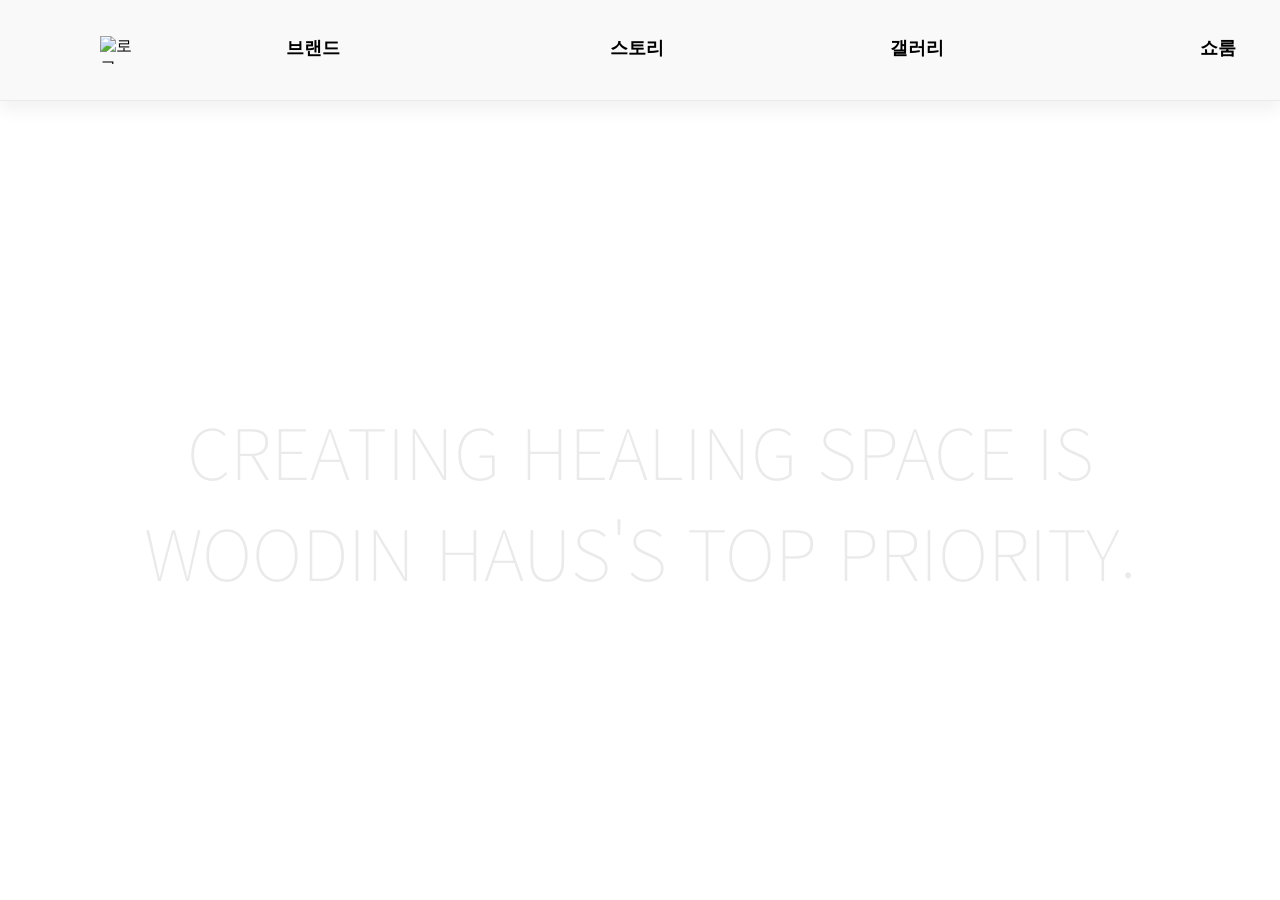
==== index.html @ aa5cc9f9 "Add files via upload" ====
<!DOCTYPE html>
<html lang="ko">
<head>
    <meta charset="UTF-8">
    <meta name="viewport" content="width=device-width, initial-scale=1.0">
    <link rel="preconnect" href="https://fonts.googleapis.com">
    <link rel="preconnect" href="https://fonts.gstatic.com" crossorigin>
    <link href="https://fonts.googleapis.com/css2?family=Asta+Sans:wght@300..800&family=Black+Han+Sans&family=Do+Hyeon&family=DotGothic16&family=Gamja+Flower&family=Grandiflora+One&family=Gugi&family=Jua&family=Noto+Sans+KR:wght@100..900&family=Single+Day&display=swap" rel="stylesheet">
    <link rel="stylesheet" href="./css/reset.css">
    <link rel="stylesheet" href="./css/common.css">
    <link rel="stylesheet" href="./css/index.css">
    <title>테무 우딘HAUS</title>
    <style>
        body, html {
            margin: 0;
            padding: 0;
            width: 100%;
            height: 100%;
            overflow: hidden;
        }

        iframe {
            width: 100%;
            height: 100%;
            border: none;
            display: block;
        }
    </style>
</head>
<body>
    <iframe src="./html/main.html" title="우딘HAUS 메인화면"></iframe>
</body>
</html>
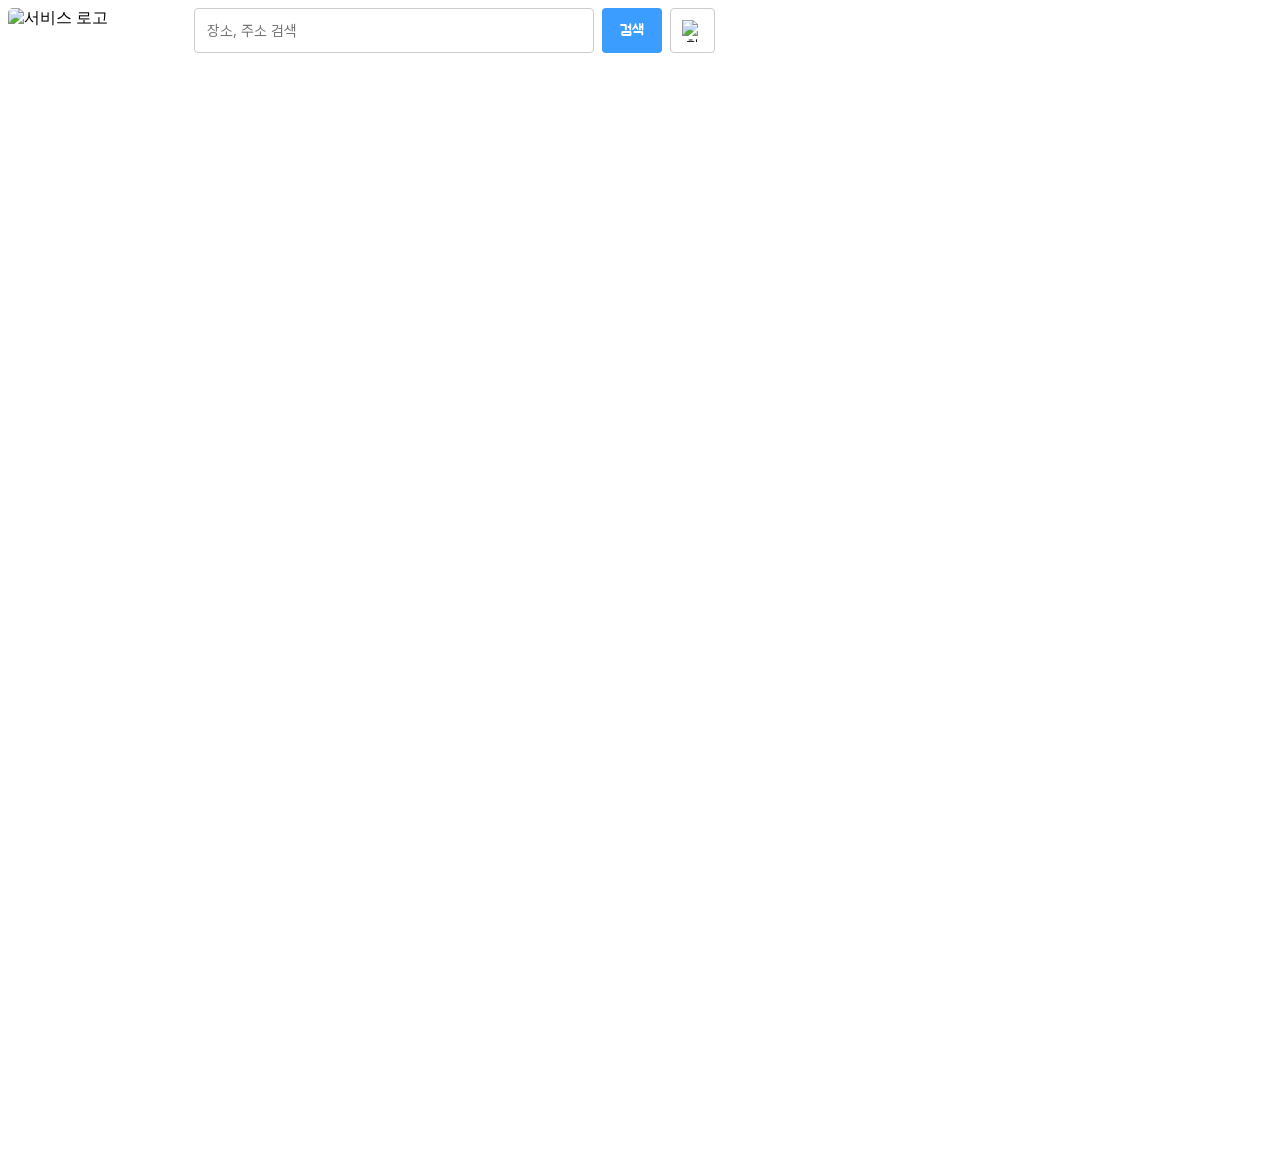
==== commit 461ef51e: "Add files via upload" ====
--- a/index.html
+++ b/index.html
@@ -1,33 +1,496 @@
 <!DOCTYPE html>
-<html lang="ko">
+<html>
 <head>
-    <meta charset="UTF-8">
-    <meta name="viewport" content="width=device-width, initial-scale=1.0">
     <link rel="preconnect" href="https://fonts.googleapis.com">
     <link rel="preconnect" href="https://fonts.gstatic.com" crossorigin>
-    <link href="https://fonts.googleapis.com/css2?family=Asta+Sans:wght@300..800&family=Black+Han+Sans&family=Do+Hyeon&family=DotGothic16&family=Gamja+Flower&family=Grandiflora+One&family=Gugi&family=Jua&family=Noto+Sans+KR:wght@100..900&family=Single+Day&display=swap" rel="stylesheet">
-    <link rel="stylesheet" href="./css/reset.css">
-    <link rel="stylesheet" href="./css/common.css">
-    <link rel="stylesheet" href="./css/index.css">
-    <title>테무 우딘HAUS</title>
+    <link href="https://fonts.googleapis.com/css2?family=Asta+Sans:wght@300..800&family=Black+Han+Sans&family=Do+Hyeon&family=DotGothic16&family=Gamja+Flower&family=Grandiflora+One&family=Gugi&family=Jua&family=Noto+Sans+KR:wght@100&family=Single+Day&display=swap" rel="stylesheet">
+    <meta charset="utf-8">
+    <title>점심 어디서 먹지 MAP</title>
     <style>
-        body, html {
-            margin: 0;
+        .search-container {
+            margin-bottom: 12px;
+            display: flex;
+            align-items: center; /* 요소들을 수직 중앙 정렬 */
+            gap: 8px;
+        }
+
+        /* 새로 추가된 로고 스타일 */
+        .logo {
+            width: 178px; /* 가로길이 */
+            height: 45px; /* 세로길이 (1200x450 비율에 맞춤) */
+            object-fit: cover; /* 이미지가 찌그러지지 않고 비율에 맞게 꽉 차게 자름 */
+            object-position: center; /* 원본의 '가운데' 부분을 보여줌 (top이나 bottom으로 변경 가능) */
+            border-radius: 5px; /* 테두리 살짝 둥글게 */
+        }
+
+        #keyword {
+            height: 45px; /* 로고 높이에 맞춤 */
+            box-sizing: border-box;
+            padding: 0 12px;
+            font-size: 15px;
+            border: 1px solid #ccc;
+            border-radius: 4px;
+            width: 400px;
+            font-family: "Asta Sans", sans-serif;
+        }
+
+        .search-btn {
+            height: 45px; /* 로고 높이에 맞춤 */
+            box-sizing: border-box;
+            padding: 0 18px;
+            font-size: 15px;
+            background: #3a9dff;
+            color: #fff;
+            border: none;
+            border-radius: 4px;
+            cursor: pointer;
+            font-family: "Jua", sans-serif;
+        }
+        
+        .location-btn {
+            height: 45px; /* 로고 높이에 맞춤 */
+            width: 45px;  /* 정사각형 버튼으로 통일 */
+            box-sizing: border-box;
+            background: #fff;
+            border: 1px solid #ccc;
+            border-radius: 4px;
+            cursor: pointer;
+            display: flex;
+            align-items: center;
+            justify-content: center;
+        }
+        
+        .location-btn img {
+            width: 22px;
+            height: 22px;
+        }
+
+        /* 아래부터는 기존 지도 및 마커 스타일과 동일 */
+        .wrap {
+            position: absolute;
+            left: 0;
+            bottom: 25px;
+            width: 500px;
+            height: 250px;
+            margin-left: -250px;
+            text-align: left;
+            overflow: hidden;
+            font-size: 16px;
+            line-height: 1.6;
+        }
+        
+        .wrap * {
             padding: 0;
-            width: 100%;
-            height: 100%;
+            margin: 0; 
+            font-family: "Asta Sans", sans-serif;
+            font-weight: 400;
+        }
+        
+        .wrap .info {
+            width: 500px;
+            height: 220px;
+            border-radius: 8px;
+            border-bottom: 2px solid #ccc;
+            border-right: 1px solid #ccc;
             overflow: hidden;
-        }
-
-        iframe {
-            width: 100%;
-            height: 100%;
-            border: none;
-            display: block;
+            background: #fff;
+        }
+        
+        .wrap .info:nth-child(1) {
+            border: 0;
+            box-shadow: 0px 2px 4px #888;
+        }
+        
+        .info .title {
+            padding: 10px 0 0 15px;
+            height: 45px;
+            background: #3a9dff; 
+            color: #fff; 
+            border-bottom: 1px solid #ddd;
+            font-size: 22px;
+            font-weight: bold;
+            display: flex;
+            align-items: center;
+        }
+        
+        .title .rating {
+            color: #ffe000;
+            font-size: 20px;
+            margin-left: 8px;
+            text-shadow: 1px 1px 2px rgba(0,0,0,0.2);
+        }
+
+        .info .close {
+            position: absolute;
+            top: 15px;
+            right: 15px;
+            color: #888;
+            width: 17px;
+            height: 17px;
+            background: url('https://t1.daumcdn.net/localimg/localimages/07/mapapidoc/overlay_close.png');
+            background-size: cover;
+        }
+        
+        .info .close:hover {
+            cursor: pointer;
+        }
+        
+        .info .body {
+            position: relative;
+            overflow: hidden;
+            padding: 15px;
+        }
+        
+        .info .desc {
+            position: relative;
+            margin: 0 0 0 160px;
+            height: 140px;
+        }
+        
+        .desc .ellipsis {
+            overflow: hidden;
+            text-overflow: ellipsis;
+            white-space: nowrap;
+            margin-bottom: 3px;
+        }
+        
+        .desc .jibun {
+            font-size: 14px;
+            color: #888;
+            margin-bottom: 6px;
+        }
+        
+        .desc .comment {
+            font-size: 14px;
+            color: #ff5252;
+            font-weight: bold;
+            margin-bottom: 10px;
+            padding: 4px;
+            background: #fdf0f0;
+            border-radius: 4px;
+            display: inline-block;
+        }
+
+        .info .img {
+            position: absolute;
+            top: 15px;
+            left: 15px;
+            width: 140px;
+            height: 140px;
+            border: 1px solid #ddd;
+            color: #888;
+            overflow: hidden;
+            border-radius: 4px;
+        }
+        
+        .info:after {
+            content: '';
+            position: absolute;
+            margin-left: -12px;
+            left: 50%;
+            bottom: 18px;
+            width: 22px;
+            height: 12px;
+            background: url('https://cdn.sayun.studio/boottent/files/assets/ezenas/photo/photo_22edcd69-a1ff-4a02-8ada-dc034f6a5ebe.jpg');
+            background-size: cover;
+        }
+        
+        .info .link {
+            color: #3a9dff;
+            font-size: 15px;
+            font-weight: bold;
+            text-decoration: none;
+        }
+        
+        .info .link:hover {
+            text-decoration: underline;
         }
     </style>
 </head>
 <body>
-    <iframe src="./html/main.html" title="우딘HAUS 메인화면"></iframe>
+
+<div class="search-container">
+    <img src="https://encrypted-tbn0.gstatic.com/images?q=tbn:ANd9GcRc6EVFjZmddviNNQQyHZd7cC5RdWrJpE6HnA&s" class="logo" alt="서비스 로고">
+    
+    <input type="text" id="keyword" placeholder="장소, 주소 검색" onkeydown="if(event.keyCode==13) searchPlaces()">
+    <button class="search-btn" onclick="searchPlaces()">검색</button>
+    <button class="location-btn" onclick="openEzenOverlay()" title="이젠컴퓨터학원 보기">
+        <img src="https://user-images.githubusercontent.com/9743288/64541313-f3d95980-d321-11e9-8c85-672816d3c501.png" alt="현위치">
+    </button>
+</div>
+
+<div id="map" style="width:100%;height:1080px;"></div>
+
+<script type="text/javascript" src="https://dapi.kakao.com/v2/maps/sdk.js?appkey=9563abd14f49ee3d97a7231d0717a884&libraries=services"></script>
+<script>
+var mapContainer = document.getElementById('map');
+var mapOption = { 
+    center: new kakao.maps.LatLng(37.308447129768, 126.850952825644), 
+    level: 3 
+}; 
+
+var map = new kakao.maps.Map(mapContainer, mapOption); 
+var overlay = new kakao.maps.CustomOverlay({ map: null });
+var ps = new kakao.maps.services.Places();
+var markersArray = [];
+
+var markerData = [
+    {
+        latlng: new kakao.maps.LatLng(37.308447129768, 126.850952825644),
+        content: `
+            <div class="wrap">
+                <div class="info">
+                    <div class="title">
+                        이젠컴퓨터학원 안산점 <span class="rating">★ 100.0</span>
+                        <div class="close" onclick="closeOverlay()" title="닫기"></div>
+                    </div>
+                    <div class="body">
+                        <div class="img">
+                            <img src="https://cdn.sayun.studio/boottent/files/assets/ezenas/photo/photo_22edcd69-a1ff-4a02-8ada-dc034f6a5ebe.jpg" width="100%" height="100%" style="object-fit: cover;">
+                        </div>
+                        <div class="desc">
+                            <div class="ellipsis">경기 안산시 상록구 광덕1로 375</div>
+                            <div class="jibun ellipsis">(우) 15502 (지번) 이동 715-3</div>
+                            <div class="comment">정말 좋은 곳입니다. 특히 이애령 강사님이 최고입니다.</div>
+                            <div><a href="https://as.ezenac.co.kr/index_direct.asp" target="_blank" class="link">공식 홈페이지 바로가기</a></div>
+                        </div>
+                    </div>
+                </div>
+            </div>
+        `
+    },
+    { 
+        latlng: new kakao.maps.LatLng(37.3090519122874, 126.85162032699), 
+        content: `
+            <div class="wrap">
+                <div class="info">
+                    <div class="title">
+                        미스터육회연어왕 안산점 <span class="rating">★ 4.8</span>
+                        <div class="close" onclick="closeOverlay()" title="닫기"></div>
+                    </div>
+                    <div class="body">
+                        <div class="img">
+                            <img src="https://peton.me/data/file/addPlace/%EB%AF%B8%EC%8A%A4%ED%84%B0_%EC%9C%A1%ED%9A%8C%EC%97%B0%EC%96%B4%EC%99%95_%EB%A7%88%ED%8F%AC%EC%A0%90_17_4.webp" width="100%" height="100%" style="object-fit: cover;">
+                        </div>
+                        <div class="desc">
+                            <div class="ellipsis">경기 안산시 상록구 광덕1로 385</div>
+                            <div class="jibun ellipsis">(우) 15494(지번) 이동 715</div>
+                            <div class="comment">가격, 맛, 속도 다 갖춰서 점심 메뉴로 굿 초이스.</div>
+                            <div><a href="https://place.map.kakao.com/752300219" target="_blank" class="link">상세 보기</a></div>
+                        </div>
+                    </div>
+                </div>
+            </div>
+        ` 
+    },
+    { 
+        latlng: new kakao.maps.LatLng(37.3069253524597, 126.849867876038), 
+        content: `
+            <div class="wrap">
+                <div class="info">
+                    <div class="title">
+                        국수한상 <span class="rating">★ 4.0</span>
+                        <div class="close" onclick="closeOverlay()" title="닫기"></div>
+                    </div>
+                    <div class="body">
+                        <div class="img">
+                            <img src="https://d12zq4w4guyljn.cloudfront.net/750_750_20240425113142_photo1_e41e2275bdd6.webp" width="100%" height="100%" style="object-fit: cover;">
+                        </div>
+                        <div class="desc">
+                            <div class="ellipsis">경기 안산시 상록구 광덕1로 358 에이스프라자 1층 101호</div>
+                            <div class="jibun ellipsis">(우) 15495(지번) 이동 717-3</div>
+                            <div class="comment">면발이 레전드임. 근데 고명에 버섯있어서 감점🥺</div>
+                            <div><a href="https://map.kakao.com/?urlX=466631.00000000204&urlY=1057688.999999999&urlLevel=3&itemId=22174806&q=%ED%83%91%EA%B5%AD%EC%88%98%EC%A7%91&srcid=22174806&map_type=TYPE_MAP#none" target="_blank" class="link">상세 보기</a></div>
+                        </div>
+                    </div>
+                </div>
+            </div>
+        ` 
+    },
+    { 
+        latlng: new kakao.maps.LatLng(37.3090519122874, 126.85182032699), 
+        content: `
+            <div class="wrap">
+                <div class="info">
+                    <div class="title">
+                        천하일면 안산한대역점 <span class="rating">★ 3.5</span>
+                        <div class="close" onclick="closeOverlay()" title="닫기"></div>
+                    </div>
+                    <div class="body">
+                        <div class="img">
+                            <img src="https://d12zq4w4guyljn.cloudfront.net/750_750_20260409044828893_photo_ef0f56729a72.webp" width="100%" height="100%" style="object-fit: cover;">
+                        </div>
+                        <div class="desc">
+                            <div class="ellipsis">경기 안산시 상록구 광덕1로 385 102호</div>
+                            <div class="jibun ellipsis">(지번) 경기 안산시 상록구 이동 715</div>
+                            <div class="comment">정말 맛있는 라멘집..인데 오래걸림. 뜨거워서<br>빨리 먹기도 힘듦. 신기하게 갈 때마다 강사님을 만남.</div>
+                            <div><a href="https://place.map.kakao.com/1895211132" target="_blank" class="link">상세 보기</a></div>
+                        </div>
+                    </div>
+                </div>
+            </div>
+        ` 
+    },
+    { 
+        latlng: new kakao.maps.LatLng(37.3090519122874, 126.85202032699), 
+        content: `
+            <div class="wrap">
+                <div class="info">
+                    <div class="title">
+                        리틀하노이 베트남쌀국수 <span class="rating">★ 4.9</span>
+                        <div class="close" onclick="closeOverlay()" title="닫기"></div>
+                    </div>
+                    <div class="body">
+                        <div class="img">
+                            <img src="https://mblogthumb-phinf.pstatic.net/MjAyMTEyMDRfMjYy/MDAxNjM4NjA3MzY2NjM1.fhHtyMOnDeagQgcn2J-zFhgOL4aN05ZO6hwxp6iWGtQg.or4PVrOXHQRLbXIQlx31_aWh4XuAa67ehjmcSnoQ8KQg.JPEG.mlikjoayo/20211204_130942.jpg?type=w800" width="100%" height="100%" style="object-fit: cover;">
+                        </div>
+                        <div class="desc">
+                            <div class="ellipsis">경기 안산시 상록구 광덕1로 385</div>
+                            <div class="jibun ellipsis">(우) 15494(지번) 이동 715</div>
+                            <div class="comment">현수님 추천 맛집. 한 입 먹는 순간 베트남감.</div>
+                            <div><a href="https://map.kakao.com/?urlX=466631.00000000204&urlY=1057688.999999999&urlLevel=3&itemId=22174806&q=%ED%83%91%EA%B5%AD%EC%88%98%EC%A7%91&srcid=22174806&map_type=TYPE_MAP#none" target="_blank" class="link">상세 보기</a></div>
+                        </div>
+                    </div>
+                </div>
+            </div>
+        ` 
+    },
+    { 
+        latlng: new kakao.maps.LatLng(37.3095731662347, 126.850820653057), 
+        content: `
+            <div class="wrap">
+                <div class="info">
+                    <div class="title">
+                        한끼닭칼국수 안산본점 <span class="rating">★ 4.5</span>
+                        <div class="close" onclick="closeOverlay()" title="닫기"></div>
+                    </div>
+                    <div class="body">
+                        <div class="img">
+                            <img src="https://encrypted-tbn0.gstatic.com/images?q=tbn:ANd9GcSscy2xJpPoras3dOO3Ax1gs1K7AIXokj2ZkA&s" width="100%" height="100%" style="object-fit: cover;">
+                        </div>
+                        <div class="desc">
+                            <div class="ellipsis">경기 안산시 상록구 양지편로 35 1층</div>
+                            <div class="jibun ellipsis">(우) 15489(지번) 이동 709-2</div>
+                            <div class="comment">닭다리 하나 통째로 올려줌. 이열치열 뭔말알?</div>
+                            <div><a href="https://map.kakao.com/?urlX=466631.00000000204&urlY=1057688.999999999&urlLevel=3&itemId=22174806&q=%ED%83%91%EA%B5%AD%EC%88%98%EC%A7%91&srcid=22174806&map_type=TYPE_MAP#none" target="_blank" class="link">상세 보기</a></div>
+                        </div>
+                    </div>
+                </div>
+            </div>
+        ` 
+    },
+    { 
+        latlng: new kakao.maps.LatLng(37.3090045991333, 126.850609255264), 
+        content: `
+            <div class="wrap">
+                <div class="info">
+                    <div class="title">
+                        큰집식당 <span class="rating">★ 3.7</span>
+                        <div class="close" onclick="closeOverlay()" title="닫기"></div>
+                    </div>
+                    <div class="body">
+                        <div class="img">
+                            <img src="https://mblogthumb-phinf.pstatic.net/MjAyNTExMjhfMTU1/MDAxNzY0MjYzMTAwMDc3.zguxaFBEZhd2HM_sBsw63SNwxQykVJGBah4d__eiE0wg.MJ5X7Og4p0eF4BPl79LvIk5L3GBYUFMTfnFUBdfYE0Ig.JPEG/IMG_7032(2).JPG?type=w800" width="100%" height="100%" style="object-fit: cover;">
+                        </div>
+                        <div class="desc">
+                            <div class="ellipsis">경기 안산시 상록구 양지편로 32 조강프라자 1층</div>
+                            <div class="jibun ellipsis">(우) 15494(지번) 이동 715-8</div>
+                            <div class="comment">장점 : 퀄리티, 밥이 많다. 단점 : 가격대, 밥이 많다.</div>
+                            <div><a href="https://map.kakao.com/?nil_profile=title&nil_src=local#none" target="_blank" class="link">Homepage</a></div>
+                        </div>
+                    </div>
+                </div>
+            </div>
+        ` 
+    },
+    { 
+        latlng: new kakao.maps.LatLng(37.3090045991333, 126.851009255264), 
+        content: `
+            <div class="wrap">
+                <div class="info">
+                    <div class="title">
+                        오봉집 안산한대앞점 <span class="rating">★ 0.0</span>
+                        <div class="close" onclick="closeOverlay()" title="닫기"></div>
+                    </div>
+                    <div class="body">
+                        <div class="img">
+                            <img src="https://dnvefa72aowie.cloudfront.net/business-profile/bizPlatform/profile/17492531/1720185790213/SU1HXzQ3MjcuanBlZw==.jpeg?q=95&amp;s=1440x1440&amp;t=inside&amp;service=business-post" width="100%" height="100%" style="object-fit: cover;">
+                        </div>
+                        <div class="desc">
+                            <div class="ellipsis">경기 안산시 상록구 양지편로 32 조강프라자 1층 105호</div>
+                            <div class="jibun ellipsis">(우) 15494(지번) 이동 715-8</div>
+                            <div class="comment">안먹어봤는데 북마크에 있음. 칼낙지로 유명한 체인점</div>
+                            <div><a href="https://place.map.kakao.com/808422936#review" target="_blank" class="link">Homepage</a></div>
+                        </div>
+                    </div>
+                </div>
+            </div>
+        ` 
+    }
+];
+
+for (var i = 0; i < markerData.length; i++) {
+    var marker = new kakao.maps.Marker({
+        map: map,
+        position: markerData[i].latlng
+    });
+    
+    markersArray.push(marker);
+
+    if (markerData[i].content !== '') {
+        (function(marker, content) {
+            kakao.maps.event.addListener(marker, 'click', function() {
+                overlay.setContent(content);
+                overlay.setPosition(marker.getPosition());
+                overlay.setMap(map);
+            });
+        })(marker, markerData[i].content);
+    }
+}
+
+function openEzenOverlay() {
+    if (markersArray.length > 0) {
+        var ezenMarker = markersArray[0]; 
+        var ezenContent = markerData[0].content;
+        
+        map.setCenter(ezenMarker.getPosition());
+        
+        overlay.setContent(ezenContent);
+        overlay.setPosition(ezenMarker.getPosition());
+        overlay.setMap(map);
+    }
+}
+
+function searchPlaces() {
+    var keyword = document.getElementById('keyword').value;
+    if (!keyword.replace(/^\s+|\s+$/g, '')) {
+        alert('키워드를 입력해주세요.');
+        return false;
+    }
+    ps.keywordSearch(keyword, placesSearchCB);
+}
+
+function placesSearchCB(data, status, pagination) {
+    if (status === kakao.maps.services.Status.OK) {
+        var bounds = new kakao.maps.LatLngBounds();
+        for (var i = 0; i < data.length; i++) {
+            var searchMarker = new kakao.maps.Marker({
+                map: map,
+                position: new kakao.maps.LatLng(data[i].y, data[i].x)
+            });
+            bounds.extend(new kakao.maps.LatLng(data[i].y, data[i].x));
+        }       
+        map.setBounds(bounds);
+    } else if (status === kakao.maps.services.Status.ZERO_RESULT) {
+        alert('검색 결과가 존재하지 않습니다.');
+    } else if (status === kakao.maps.services.Status.ERROR) {
+        alert('검색 중 오류가 발생했습니다. 다시 시도해주세요.');
+    }
+}
+
+function closeOverlay() {
+    overlay.setMap(null);    
+}
+</script>
 </body>
 </html>
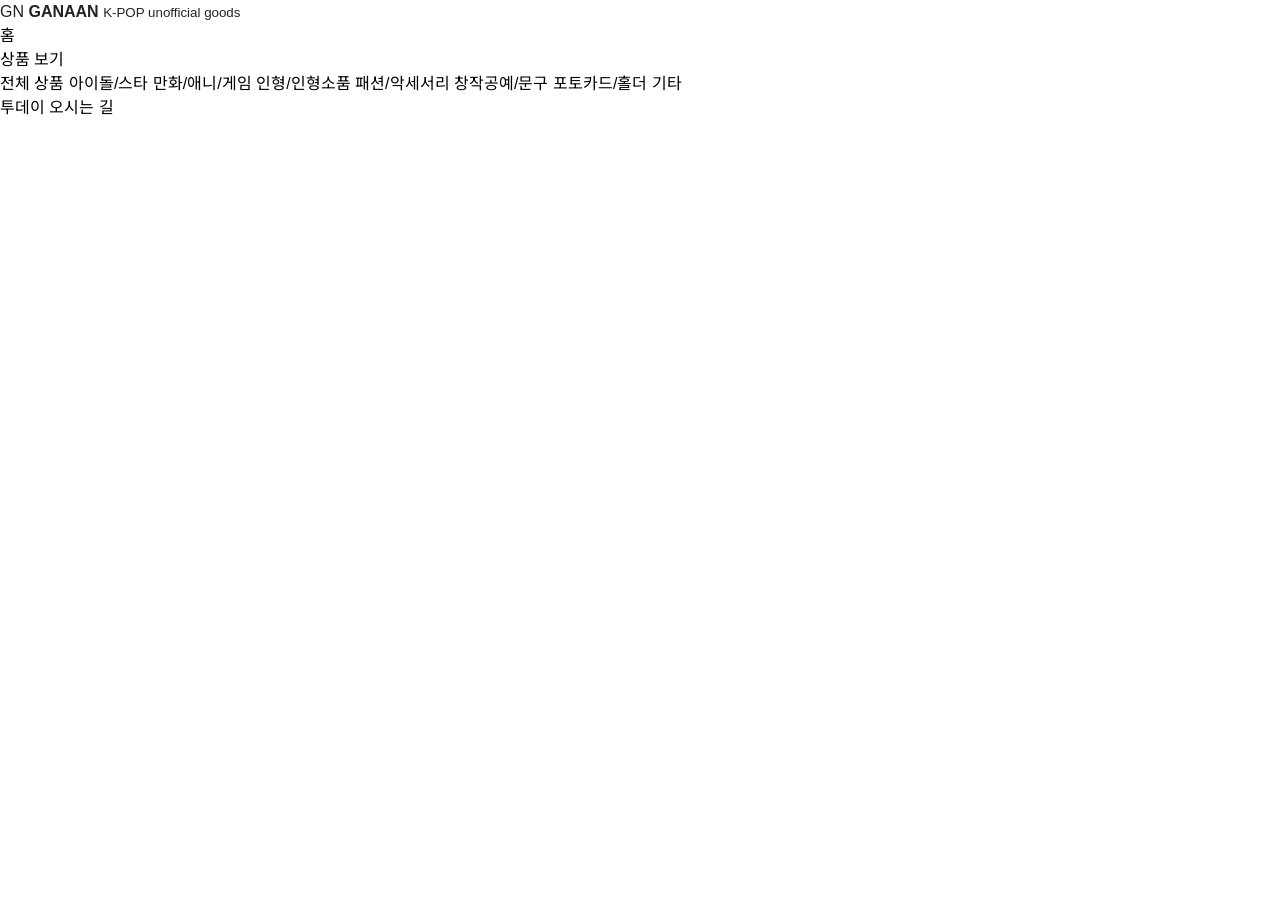
==== commit ca3a775f: "Add files via upload" ====
--- a/index.html
+++ b/index.html
@@ -1,496 +1,47 @@
-<!DOCTYPE html>
-<html>
-<head>
-    <link rel="preconnect" href="https://fonts.googleapis.com">
-    <link rel="preconnect" href="https://fonts.gstatic.com" crossorigin>
-    <link href="https://fonts.googleapis.com/css2?family=Asta+Sans:wght@300..800&family=Black+Han+Sans&family=Do+Hyeon&family=DotGothic16&family=Gamja+Flower&family=Grandiflora+One&family=Gugi&family=Jua&family=Noto+Sans+KR:wght@100&family=Single+Day&display=swap" rel="stylesheet">
-    <meta charset="utf-8">
-    <title>점심 어디서 먹지 MAP</title>
-    <style>
-        .search-container {
-            margin-bottom: 12px;
-            display: flex;
-            align-items: center; /* 요소들을 수직 중앙 정렬 */
-            gap: 8px;
-        }
-
-        /* 새로 추가된 로고 스타일 */
-        .logo {
-            width: 178px; /* 가로길이 */
-            height: 45px; /* 세로길이 (1200x450 비율에 맞춤) */
-            object-fit: cover; /* 이미지가 찌그러지지 않고 비율에 맞게 꽉 차게 자름 */
-            object-position: center; /* 원본의 '가운데' 부분을 보여줌 (top이나 bottom으로 변경 가능) */
-            border-radius: 5px; /* 테두리 살짝 둥글게 */
-        }
-
-        #keyword {
-            height: 45px; /* 로고 높이에 맞춤 */
-            box-sizing: border-box;
-            padding: 0 12px;
-            font-size: 15px;
-            border: 1px solid #ccc;
-            border-radius: 4px;
-            width: 400px;
-            font-family: "Asta Sans", sans-serif;
-        }
-
-        .search-btn {
-            height: 45px; /* 로고 높이에 맞춤 */
-            box-sizing: border-box;
-            padding: 0 18px;
-            font-size: 15px;
-            background: #3a9dff;
-            color: #fff;
-            border: none;
-            border-radius: 4px;
-            cursor: pointer;
-            font-family: "Jua", sans-serif;
-        }
-        
-        .location-btn {
-            height: 45px; /* 로고 높이에 맞춤 */
-            width: 45px;  /* 정사각형 버튼으로 통일 */
-            box-sizing: border-box;
-            background: #fff;
-            border: 1px solid #ccc;
-            border-radius: 4px;
-            cursor: pointer;
-            display: flex;
-            align-items: center;
-            justify-content: center;
-        }
-        
-        .location-btn img {
-            width: 22px;
-            height: 22px;
-        }
-
-        /* 아래부터는 기존 지도 및 마커 스타일과 동일 */
-        .wrap {
-            position: absolute;
-            left: 0;
-            bottom: 25px;
-            width: 500px;
-            height: 250px;
-            margin-left: -250px;
-            text-align: left;
-            overflow: hidden;
-            font-size: 16px;
-            line-height: 1.6;
-        }
-        
-        .wrap * {
-            padding: 0;
-            margin: 0; 
-            font-family: "Asta Sans", sans-serif;
-            font-weight: 400;
-        }
-        
-        .wrap .info {
-            width: 500px;
-            height: 220px;
-            border-radius: 8px;
-            border-bottom: 2px solid #ccc;
-            border-right: 1px solid #ccc;
-            overflow: hidden;
-            background: #fff;
-        }
-        
-        .wrap .info:nth-child(1) {
-            border: 0;
-            box-shadow: 0px 2px 4px #888;
-        }
-        
-        .info .title {
-            padding: 10px 0 0 15px;
-            height: 45px;
-            background: #3a9dff; 
-            color: #fff; 
-            border-bottom: 1px solid #ddd;
-            font-size: 22px;
-            font-weight: bold;
-            display: flex;
-            align-items: center;
-        }
-        
-        .title .rating {
-            color: #ffe000;
-            font-size: 20px;
-            margin-left: 8px;
-            text-shadow: 1px 1px 2px rgba(0,0,0,0.2);
-        }
-
-        .info .close {
-            position: absolute;
-            top: 15px;
-            right: 15px;
-            color: #888;
-            width: 17px;
-            height: 17px;
-            background: url('https://t1.daumcdn.net/localimg/localimages/07/mapapidoc/overlay_close.png');
-            background-size: cover;
-        }
-        
-        .info .close:hover {
-            cursor: pointer;
-        }
-        
-        .info .body {
-            position: relative;
-            overflow: hidden;
-            padding: 15px;
-        }
-        
-        .info .desc {
-            position: relative;
-            margin: 0 0 0 160px;
-            height: 140px;
-        }
-        
-        .desc .ellipsis {
-            overflow: hidden;
-            text-overflow: ellipsis;
-            white-space: nowrap;
-            margin-bottom: 3px;
-        }
-        
-        .desc .jibun {
-            font-size: 14px;
-            color: #888;
-            margin-bottom: 6px;
-        }
-        
-        .desc .comment {
-            font-size: 14px;
-            color: #ff5252;
-            font-weight: bold;
-            margin-bottom: 10px;
-            padding: 4px;
-            background: #fdf0f0;
-            border-radius: 4px;
-            display: inline-block;
-        }
-
-        .info .img {
-            position: absolute;
-            top: 15px;
-            left: 15px;
-            width: 140px;
-            height: 140px;
-            border: 1px solid #ddd;
-            color: #888;
-            overflow: hidden;
-            border-radius: 4px;
-        }
-        
-        .info:after {
-            content: '';
-            position: absolute;
-            margin-left: -12px;
-            left: 50%;
-            bottom: 18px;
-            width: 22px;
-            height: 12px;
-            background: url('https://cdn.sayun.studio/boottent/files/assets/ezenas/photo/photo_22edcd69-a1ff-4a02-8ada-dc034f6a5ebe.jpg');
-            background-size: cover;
-        }
-        
-        .info .link {
-            color: #3a9dff;
-            font-size: 15px;
-            font-weight: bold;
-            text-decoration: none;
-        }
-        
-        .info .link:hover {
-            text-decoration: underline;
-        }
-    </style>
-</head>
-<body>
-
-<div class="search-container">
-    <img src="https://encrypted-tbn0.gstatic.com/images?q=tbn:ANd9GcRc6EVFjZmddviNNQQyHZd7cC5RdWrJpE6HnA&s" class="logo" alt="서비스 로고">
-    
-    <input type="text" id="keyword" placeholder="장소, 주소 검색" onkeydown="if(event.keyCode==13) searchPlaces()">
-    <button class="search-btn" onclick="searchPlaces()">검색</button>
-    <button class="location-btn" onclick="openEzenOverlay()" title="이젠컴퓨터학원 보기">
-        <img src="https://user-images.githubusercontent.com/9743288/64541313-f3d95980-d321-11e9-8c85-672816d3c501.png" alt="현위치">
-    </button>
-</div>
-
-<div id="map" style="width:100%;height:1080px;"></div>
-
-<script type="text/javascript" src="https://dapi.kakao.com/v2/maps/sdk.js?appkey=9563abd14f49ee3d97a7231d0717a884&libraries=services"></script>
-<script>
-var mapContainer = document.getElementById('map');
-var mapOption = { 
-    center: new kakao.maps.LatLng(37.308447129768, 126.850952825644), 
-    level: 3 
-}; 
-
-var map = new kakao.maps.Map(mapContainer, mapOption); 
-var overlay = new kakao.maps.CustomOverlay({ map: null });
-var ps = new kakao.maps.services.Places();
-var markersArray = [];
-
-var markerData = [
-    {
-        latlng: new kakao.maps.LatLng(37.308447129768, 126.850952825644),
-        content: `
-            <div class="wrap">
-                <div class="info">
-                    <div class="title">
-                        이젠컴퓨터학원 안산점 <span class="rating">★ 100.0</span>
-                        <div class="close" onclick="closeOverlay()" title="닫기"></div>
-                    </div>
-                    <div class="body">
-                        <div class="img">
-                            <img src="https://cdn.sayun.studio/boottent/files/assets/ezenas/photo/photo_22edcd69-a1ff-4a02-8ada-dc034f6a5ebe.jpg" width="100%" height="100%" style="object-fit: cover;">
-                        </div>
-                        <div class="desc">
-                            <div class="ellipsis">경기 안산시 상록구 광덕1로 375</div>
-                            <div class="jibun ellipsis">(우) 15502 (지번) 이동 715-3</div>
-                            <div class="comment">정말 좋은 곳입니다. 특히 이애령 강사님이 최고입니다.</div>
-                            <div><a href="https://as.ezenac.co.kr/index_direct.asp" target="_blank" class="link">공식 홈페이지 바로가기</a></div>
-                        </div>
-                    </div>
-                </div>
-            </div>
-        `
-    },
-    { 
-        latlng: new kakao.maps.LatLng(37.3090519122874, 126.85162032699), 
-        content: `
-            <div class="wrap">
-                <div class="info">
-                    <div class="title">
-                        미스터육회연어왕 안산점 <span class="rating">★ 4.8</span>
-                        <div class="close" onclick="closeOverlay()" title="닫기"></div>
-                    </div>
-                    <div class="body">
-                        <div class="img">
-                            <img src="https://peton.me/data/file/addPlace/%EB%AF%B8%EC%8A%A4%ED%84%B0_%EC%9C%A1%ED%9A%8C%EC%97%B0%EC%96%B4%EC%99%95_%EB%A7%88%ED%8F%AC%EC%A0%90_17_4.webp" width="100%" height="100%" style="object-fit: cover;">
-                        </div>
-                        <div class="desc">
-                            <div class="ellipsis">경기 안산시 상록구 광덕1로 385</div>
-                            <div class="jibun ellipsis">(우) 15494(지번) 이동 715</div>
-                            <div class="comment">가격, 맛, 속도 다 갖춰서 점심 메뉴로 굿 초이스.</div>
-                            <div><a href="https://place.map.kakao.com/752300219" target="_blank" class="link">상세 보기</a></div>
-                        </div>
-                    </div>
-                </div>
-            </div>
-        ` 
-    },
-    { 
-        latlng: new kakao.maps.LatLng(37.3069253524597, 126.849867876038), 
-        content: `
-            <div class="wrap">
-                <div class="info">
-                    <div class="title">
-                        국수한상 <span class="rating">★ 4.0</span>
-                        <div class="close" onclick="closeOverlay()" title="닫기"></div>
-                    </div>
-                    <div class="body">
-                        <div class="img">
-                            <img src="https://d12zq4w4guyljn.cloudfront.net/750_750_20240425113142_photo1_e41e2275bdd6.webp" width="100%" height="100%" style="object-fit: cover;">
-                        </div>
-                        <div class="desc">
-                            <div class="ellipsis">경기 안산시 상록구 광덕1로 358 에이스프라자 1층 101호</div>
-                            <div class="jibun ellipsis">(우) 15495(지번) 이동 717-3</div>
-                            <div class="comment">면발이 레전드임. 근데 고명에 버섯있어서 감점🥺</div>
-                            <div><a href="https://map.kakao.com/?urlX=466631.00000000204&urlY=1057688.999999999&urlLevel=3&itemId=22174806&q=%ED%83%91%EA%B5%AD%EC%88%98%EC%A7%91&srcid=22174806&map_type=TYPE_MAP#none" target="_blank" class="link">상세 보기</a></div>
-                        </div>
-                    </div>
-                </div>
-            </div>
-        ` 
-    },
-    { 
-        latlng: new kakao.maps.LatLng(37.3090519122874, 126.85182032699), 
-        content: `
-            <div class="wrap">
-                <div class="info">
-                    <div class="title">
-                        천하일면 안산한대역점 <span class="rating">★ 3.5</span>
-                        <div class="close" onclick="closeOverlay()" title="닫기"></div>
-                    </div>
-                    <div class="body">
-                        <div class="img">
-                            <img src="https://d12zq4w4guyljn.cloudfront.net/750_750_20260409044828893_photo_ef0f56729a72.webp" width="100%" height="100%" style="object-fit: cover;">
-                        </div>
-                        <div class="desc">
-                            <div class="ellipsis">경기 안산시 상록구 광덕1로 385 102호</div>
-                            <div class="jibun ellipsis">(지번) 경기 안산시 상록구 이동 715</div>
-                            <div class="comment">정말 맛있는 라멘집..인데 오래걸림. 뜨거워서<br>빨리 먹기도 힘듦. 신기하게 갈 때마다 강사님을 만남.</div>
-                            <div><a href="https://place.map.kakao.com/1895211132" target="_blank" class="link">상세 보기</a></div>
-                        </div>
-                    </div>
-                </div>
-            </div>
-        ` 
-    },
-    { 
-        latlng: new kakao.maps.LatLng(37.3090519122874, 126.85202032699), 
-        content: `
-            <div class="wrap">
-                <div class="info">
-                    <div class="title">
-                        리틀하노이 베트남쌀국수 <span class="rating">★ 4.9</span>
-                        <div class="close" onclick="closeOverlay()" title="닫기"></div>
-                    </div>
-                    <div class="body">
-                        <div class="img">
-                            <img src="https://mblogthumb-phinf.pstatic.net/MjAyMTEyMDRfMjYy/MDAxNjM4NjA3MzY2NjM1.fhHtyMOnDeagQgcn2J-zFhgOL4aN05ZO6hwxp6iWGtQg.or4PVrOXHQRLbXIQlx31_aWh4XuAa67ehjmcSnoQ8KQg.JPEG.mlikjoayo/20211204_130942.jpg?type=w800" width="100%" height="100%" style="object-fit: cover;">
-                        </div>
-                        <div class="desc">
-                            <div class="ellipsis">경기 안산시 상록구 광덕1로 385</div>
-                            <div class="jibun ellipsis">(우) 15494(지번) 이동 715</div>
-                            <div class="comment">현수님 추천 맛집. 한 입 먹는 순간 베트남감.</div>
-                            <div><a href="https://map.kakao.com/?urlX=466631.00000000204&urlY=1057688.999999999&urlLevel=3&itemId=22174806&q=%ED%83%91%EA%B5%AD%EC%88%98%EC%A7%91&srcid=22174806&map_type=TYPE_MAP#none" target="_blank" class="link">상세 보기</a></div>
-                        </div>
-                    </div>
-                </div>
-            </div>
-        ` 
-    },
-    { 
-        latlng: new kakao.maps.LatLng(37.3095731662347, 126.850820653057), 
-        content: `
-            <div class="wrap">
-                <div class="info">
-                    <div class="title">
-                        한끼닭칼국수 안산본점 <span class="rating">★ 4.5</span>
-                        <div class="close" onclick="closeOverlay()" title="닫기"></div>
-                    </div>
-                    <div class="body">
-                        <div class="img">
-                            <img src="https://encrypted-tbn0.gstatic.com/images?q=tbn:ANd9GcSscy2xJpPoras3dOO3Ax1gs1K7AIXokj2ZkA&s" width="100%" height="100%" style="object-fit: cover;">
-                        </div>
-                        <div class="desc">
-                            <div class="ellipsis">경기 안산시 상록구 양지편로 35 1층</div>
-                            <div class="jibun ellipsis">(우) 15489(지번) 이동 709-2</div>
-                            <div class="comment">닭다리 하나 통째로 올려줌. 이열치열 뭔말알?</div>
-                            <div><a href="https://map.kakao.com/?urlX=466631.00000000204&urlY=1057688.999999999&urlLevel=3&itemId=22174806&q=%ED%83%91%EA%B5%AD%EC%88%98%EC%A7%91&srcid=22174806&map_type=TYPE_MAP#none" target="_blank" class="link">상세 보기</a></div>
-                        </div>
-                    </div>
-                </div>
-            </div>
-        ` 
-    },
-    { 
-        latlng: new kakao.maps.LatLng(37.3090045991333, 126.850609255264), 
-        content: `
-            <div class="wrap">
-                <div class="info">
-                    <div class="title">
-                        큰집식당 <span class="rating">★ 3.7</span>
-                        <div class="close" onclick="closeOverlay()" title="닫기"></div>
-                    </div>
-                    <div class="body">
-                        <div class="img">
-                            <img src="https://mblogthumb-phinf.pstatic.net/MjAyNTExMjhfMTU1/MDAxNzY0MjYzMTAwMDc3.zguxaFBEZhd2HM_sBsw63SNwxQykVJGBah4d__eiE0wg.MJ5X7Og4p0eF4BPl79LvIk5L3GBYUFMTfnFUBdfYE0Ig.JPEG/IMG_7032(2).JPG?type=w800" width="100%" height="100%" style="object-fit: cover;">
-                        </div>
-                        <div class="desc">
-                            <div class="ellipsis">경기 안산시 상록구 양지편로 32 조강프라자 1층</div>
-                            <div class="jibun ellipsis">(우) 15494(지번) 이동 715-8</div>
-                            <div class="comment">장점 : 퀄리티, 밥이 많다. 단점 : 가격대, 밥이 많다.</div>
-                            <div><a href="https://map.kakao.com/?nil_profile=title&nil_src=local#none" target="_blank" class="link">Homepage</a></div>
-                        </div>
-                    </div>
-                </div>
-            </div>
-        ` 
-    },
-    { 
-        latlng: new kakao.maps.LatLng(37.3090045991333, 126.851009255264), 
-        content: `
-            <div class="wrap">
-                <div class="info">
-                    <div class="title">
-                        오봉집 안산한대앞점 <span class="rating">★ 0.0</span>
-                        <div class="close" onclick="closeOverlay()" title="닫기"></div>
-                    </div>
-                    <div class="body">
-                        <div class="img">
-                            <img src="https://dnvefa72aowie.cloudfront.net/business-profile/bizPlatform/profile/17492531/1720185790213/SU1HXzQ3MjcuanBlZw==.jpeg?q=95&amp;s=1440x1440&amp;t=inside&amp;service=business-post" width="100%" height="100%" style="object-fit: cover;">
-                        </div>
-                        <div class="desc">
-                            <div class="ellipsis">경기 안산시 상록구 양지편로 32 조강프라자 1층 105호</div>
-                            <div class="jibun ellipsis">(우) 15494(지번) 이동 715-8</div>
-                            <div class="comment">안먹어봤는데 북마크에 있음. 칼낙지로 유명한 체인점</div>
-                            <div><a href="https://place.map.kakao.com/808422936#review" target="_blank" class="link">Homepage</a></div>
-                        </div>
-                    </div>
-                </div>
-            </div>
-        ` 
-    }
-];
-
-for (var i = 0; i < markerData.length; i++) {
-    var marker = new kakao.maps.Marker({
-        map: map,
-        position: markerData[i].latlng
-    });
-    
-    markersArray.push(marker);
-
-    if (markerData[i].content !== '') {
-        (function(marker, content) {
-            kakao.maps.event.addListener(marker, 'click', function() {
-                overlay.setContent(content);
-                overlay.setPosition(marker.getPosition());
-                overlay.setMap(map);
-            });
-        })(marker, markerData[i].content);
-    }
-}
-
-function openEzenOverlay() {
-    if (markersArray.length > 0) {
-        var ezenMarker = markersArray[0]; 
-        var ezenContent = markerData[0].content;
-        
-        map.setCenter(ezenMarker.getPosition());
-        
-        overlay.setContent(ezenContent);
-        overlay.setPosition(ezenMarker.getPosition());
-        overlay.setMap(map);
-    }
-}
-
-function searchPlaces() {
-    var keyword = document.getElementById('keyword').value;
-    if (!keyword.replace(/^\s+|\s+$/g, '')) {
-        alert('키워드를 입력해주세요.');
-        return false;
-    }
-    ps.keywordSearch(keyword, placesSearchCB);
-}
-
-function placesSearchCB(data, status, pagination) {
-    if (status === kakao.maps.services.Status.OK) {
-        var bounds = new kakao.maps.LatLngBounds();
-        for (var i = 0; i < data.length; i++) {
-            var searchMarker = new kakao.maps.Marker({
-                map: map,
-                position: new kakao.maps.LatLng(data[i].y, data[i].x)
-            });
-            bounds.extend(new kakao.maps.LatLng(data[i].y, data[i].x));
-        }       
-        map.setBounds(bounds);
-    } else if (status === kakao.maps.services.Status.ZERO_RESULT) {
-        alert('검색 결과가 존재하지 않습니다.');
-    } else if (status === kakao.maps.services.Status.ERROR) {
-        alert('검색 중 오류가 발생했습니다. 다시 시도해주세요.');
-    }
-}
-
-function closeOverlay() {
-    overlay.setMap(null);    
-}
-</script>
-</body>
-</html>+<!DOCTYPE html>
+<html lang="ko">
+<head>
+    <meta charset="UTF-8">
+    <meta name="viewport" content="width=device-width, initial-scale=1.0">
+    <title>GANAAN - K-POP 비공식 굿즈 전문 쇼핑몰</title>
+    <link rel="preconnect" href="https://fonts.googleapis.com">
+    <link rel="preconnect" href="https://fonts.gstatic.com" crossorigin>
+    <link href="https://fonts.googleapis.com/css2?family=Asta+Sans:wght@300..800&family=Jua&family=Noto+Sans+KR:wght@400;500;700;800;900&family=Single+Day&display=swap" rel="stylesheet">
+    <link rel="stylesheet" href="./css/reset.css">
+    <link rel="stylesheet" href="./css/style.css">
+    <script type="text/javascript" src="https://dapi.kakao.com/v2/maps/sdk.js?appkey=9563abd14f49ee3d97a7231d0717a884"></script>
+    <script src="./js/app.js" defer></script>
+</head>
+<body>
+    <header class="site-header">
+        <a class="brand" href="#" data-page="home" aria-label="GANAAN 홈">
+            <span class="brand-mark">GN</span>
+            <span>
+                <strong>GANAAN</strong>
+                <small>K-POP unofficial goods</small>
+            </span>
+        </a>
+
+        <nav class="site-nav" aria-label="주요 메뉴">
+            <button class="nav-button is-active" type="button" data-page="home">홈</button>
+            <div class="nav-item product-nav">
+                <button class="nav-button" type="button" data-page="products">상품 보기</button>
+                <div class="category-menu" aria-label="상품 카테고리">
+                    <button type="button" data-category="전체">전체 상품</button>
+                    <button type="button" data-category="아이돌/스타">아이돌/스타</button>
+                    <button type="button" data-category="만화/애니/게임">만화/애니/게임</button>
+                    <button type="button" data-category="인형/인형소품">인형/인형소품</button>
+                    <button type="button" data-category="패션/악세서리">패션/악세서리</button>
+                    <button type="button" data-category="창작공예/문구">창작공예/문구</button>
+                    <button type="button" data-category="포토카드/홀더">포토카드/홀더</button>
+                    <button type="button" data-category="기타">기타</button>
+                </div>
+            </div>
+            <button class="nav-button" type="button" data-page="today">투데이</button>
+            <button class="nav-button" type="button" data-page="map">오시는 길</button>
+        </nav>
+    </header>
+
+    <main id="app" class="app" tabindex="-1"></main>
+</body>
+</html>
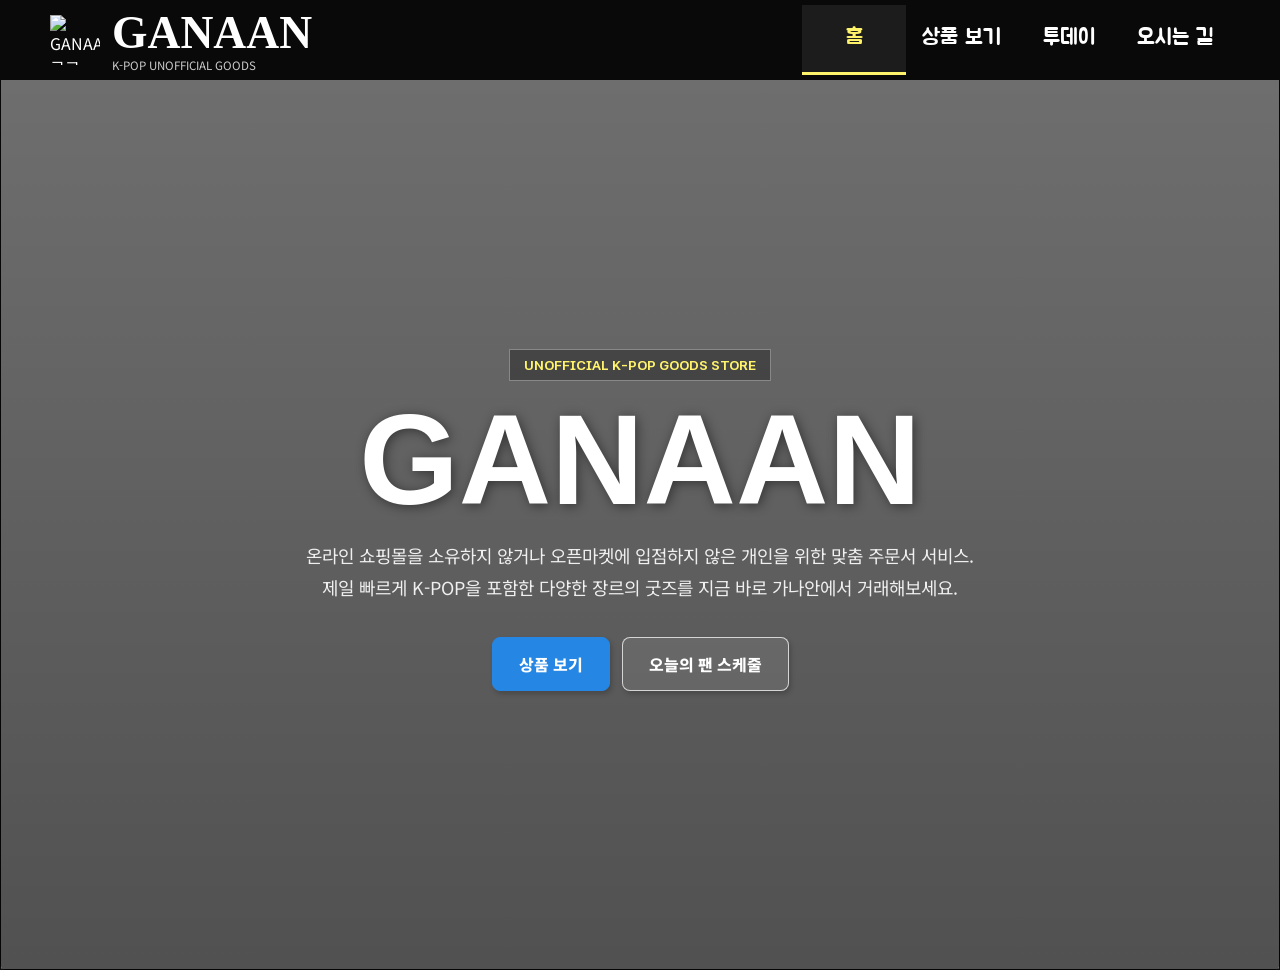
==== commit d7a66408: "Add files via upload" ====
--- a/index.html
+++ b/index.html
@@ -15,12 +15,12 @@
 <body>
     <header class="site-header">
         <a class="brand" href="#" data-page="home" aria-label="GANAAN 홈">
-            <span class="brand-mark">GN</span>
-            <span>
-                <strong>GANAAN</strong>
-                <small>K-POP unofficial goods</small>
-            </span>
-        </a>
+    <img src="https://raw.githubusercontent.com/lobehub/lobe-icons/refs/heads/master/packages/static-png/dark/nanobanana.png" alt="GANAAN 로고" class="brand-mark-img">
+    <span>
+        <strong>GANAAN</strong>
+        <small>K-POP unofficial goods</small>
+    </span>
+</a>
 
         <nav class="site-nav" aria-label="주요 메뉴">
             <button class="nav-button is-active" type="button" data-page="home">홈</button>
--- a/css/style.css
+++ b/css/style.css
@@ -0,0 +1,1044 @@
+:root {
+    --black: #090909;
+    --ink: #151515;
+    --muted: #757575;
+    --soft: #f6f6f6;
+    --line: #dddddd;
+    --white: #ffffff;
+    --blue: #2587e3;
+    --blue-soft: #f3fbff;
+    --violet: #7a4cff;
+    --pink: #ff3f87;
+    --yellow: #fff36b;
+    --red: #ff1919;
+    --shadow: 1px 1px 5px rgba(0, 0, 0, 0.22);
+}
+
+* {
+    box-sizing: border-box;
+}
+
+html {
+    min-width: 320px;
+}
+
+body {
+    margin: 0;
+    min-height: 100vh;
+    color: var(--ink);
+    font-family: "Noto Sans KR", system-ui, sans-serif;
+    background: #fbfbfb;
+}
+
+button {
+    font: inherit;
+}
+
+.site-header {
+    position: fixed;
+    inset: 0 0 auto;
+    z-index: 100;
+    display: flex;
+    height: 80px;
+    align-items: center;
+    justify-content: space-between;
+    padding: 0 max(28px, calc((100vw - 1180px) / 2));
+    background: var(--black);
+    color: var(--white);
+}
+
+.brand {
+    display: inline-flex;
+    height: 70px;
+    align-items: center;
+    gap: 12px;
+    color: inherit;
+    text-decoration: none;
+}
+
+.brand-mark-img {
+    width: 50px;      /* 로고 너비 (원하시는 크기로 조절하세요) */
+    height: 50px;     /* 로고 높이 */
+    object-fit: contain;
+    
+}
+
+/* 기존에 썼던 .brand-mark의 CSS가 남아있다면 충돌할 수 있으니 삭제하거나, 
+   만약 .brand-mark를 다른 곳에서 쓴다면 아래처럼 덮어쓰세요 */
+.brand-mark {
+    display: none; /* 이전 텍스트 로고 숨김 */
+}
+
+.brand strong,
+.brand small {
+    display: block;
+    line-height: 1.05;
+}
+
+.brand strong {
+    font-family: "Single Day", cursive;
+    font-size: clamp(2rem, 4vw, 2.85rem);
+}
+
+.brand small {
+    margin-top: 3px;
+    color: #cccccc;
+    font-size: 0.72rem;
+    text-transform: uppercase;
+}
+
+.site-nav {
+    display: flex;
+    height: 70px;
+    align-items: center;
+}
+
+.nav-item {
+    position: relative;
+    height: 70px;
+}
+
+.nav-button {
+    height: 70px;
+    min-width: 104px;
+    padding: 0 16px;
+    border: 0;
+    border-bottom: 3px solid transparent;
+    color: var(--white);
+    background: transparent;
+    cursor: pointer;
+    font-family: "Jua", cursive;
+    font-size: 1.35rem;
+    white-space: nowrap;
+    transition: border-color 0.2s, background 0.2s, color 0.2s;
+}
+
+.nav-button:hover,
+.nav-button.is-active {
+    border-bottom-color: var(--yellow);
+    background: rgba(255, 255, 255, 0.08);
+    color: var(--yellow);
+}
+
+.category-menu {
+    position: absolute;
+    top: 70px;
+    left: 50%;
+    display: grid;
+    width: 230px;
+    gap: 4px;
+    padding: 12px;
+    border: 1px solid #222222;
+    border-radius: 6px;
+    background: rgba(10, 10, 10, 0.96);
+    box-shadow: 0 18px 38px rgba(0, 0, 0, 0.3);
+    opacity: 0;
+    pointer-events: none;
+    transform: translateX(-50%) translateY(8px);
+    transition: opacity 0.2s, transform 0.2s;
+}
+
+.product-nav:hover .category-menu,
+.product-nav:focus-within .category-menu {
+    opacity: 1;
+    pointer-events: auto;
+    transform: translateX(-50%) translateY(0);
+}
+
+.category-menu button {
+    min-height: 36px;
+    padding: 0 12px;
+    border: 0;
+    border-radius: 4px;
+    color: #eeeeee;
+    background: transparent;
+    text-align: left;
+    cursor: pointer;
+}
+
+.category-menu button:hover {
+    color: var(--black);
+    background: var(--yellow);
+    font-weight: 800;
+}
+
+.app {
+    width: 100%;
+    padding-top: 70px;
+}
+
+.hero {
+    position: relative;
+    display: grid;
+    width: min(100%);
+    min-height: calc(100vh);
+    /* margin: 32px auto 72px; */
+    align-items: center;
+    overflow: hidden;
+    border-radius: 6px;
+    background:
+        linear-gradient(rgba(0, 0, 0, 0.56), rgba(0, 0, 0, 0.68)),
+        url("https://images.unsplash.com/photo-1516280440614-37939bbacd81?auto=format&fit=crop&w=1800&q=80") center / cover;
+    box-shadow: var(--shadow);
+}
+
+.hero-copy {
+    width: min(900px, calc(100% - 42px));
+    margin: 0 auto;
+    padding: 80px 0;
+    color: var(--white);
+    text-align: center;
+}
+
+.eyebrow {
+    display: inline-flex;
+    min-height: 32px;
+    align-items: center;
+    justify-content: center;
+    padding: 0 14px;
+    border: 1px solid rgba(255, 255, 255, 0.36);
+    color: var(--yellow);
+    background: rgba(0, 0, 0, 0.32);
+    font-family: "Asta Sans", sans-serif;
+    font-size: 0.86rem;
+    font-weight: 800;
+    text-transform: uppercase;
+}
+
+.hero h1 {
+    margin: 18px 0 20px;
+    color: var(--white);
+    font-family: "Single Day", sans-serif;
+    font-size: clamp(4rem, 10vw, 8rem);
+    line-height: 0.95;
+    text-shadow: 2px 2px 12px rgba(0, 0, 0, 0.45);
+}
+
+.hero p {
+    max-width: 760px;
+    margin: 0 auto;
+    color: rgba(255, 255, 255, 0.9);
+    font-size: 1.12rem;
+    line-height: 1.75;
+}
+
+.hero-actions {
+    display: flex;
+    flex-wrap: wrap;
+    justify-content: center;
+    gap: 12px;
+    margin-top: 34px;
+}
+
+.primary-button,
+.secondary-button,
+.buy-button {
+    display: inline-flex;
+    min-height: 54px;
+    align-items: center;
+    justify-content: center;
+    padding: 0 26px;
+    border-radius: 8px;
+    font-weight: 800;
+    cursor: pointer;
+    box-shadow: 2px 3px 5px rgba(0, 0, 0, 0.2);
+}
+
+.primary-button,
+.buy-button {
+    border: 1px solid var(--blue);
+    color: var(--white);
+    background: var(--blue);
+}
+
+.secondary-button {
+    border: 1px solid rgba(255, 255, 255, 0.72);
+    color: var(--white);
+    background: rgba(255, 255, 255, 0.08);
+}
+
+.section-page {
+    width: min(1180px, calc(100% - 56px));
+    margin: 0 auto;
+    padding: 58px 0 96px;
+}
+
+.section-head {
+    display: flex;
+    align-items: end;
+    justify-content: space-between;
+    gap: 18px;
+    margin-bottom: 26px;
+    padding-bottom: 22px;
+    border-bottom: 1px solid var(--line);
+}
+
+.section-head .eyebrow {
+    border-color: var(--line);
+    color: var(--violet);
+    background: var(--white);
+}
+
+.section-head h1 {
+    margin: 14px 0 0;
+    color: var(--black);
+    font-family: "Jua", sans-serif;
+    font-size: clamp(2.4rem, 5vw, 4rem);
+    line-height: 1;
+}
+
+.section-head p {
+    max-width: 640px;
+    margin: 12px 0 0;
+    color: var(--muted);
+    line-height: 1.65;
+}
+
+.sort-button {
+    min-height: 48px;
+    padding: 0 18px;
+    border: 2px solid var(--black);
+    border-radius: 5px;
+    color: var(--black);
+    background: var(--white);
+    font-weight: 800;
+    cursor: pointer;
+}
+
+.market-toolbar {
+    display: flex;
+    flex-wrap: wrap;
+    gap: 16px;
+    margin-bottom: 18px;
+}
+
+.round-filter {
+    position: relative;
+    display: inline-flex;
+    min-height: 32px;
+    align-items: center;
+    gap: 7px;
+    color: var(--ink);
+    font-size: 0.94rem;
+    cursor: pointer;          /* 클릭 가능한 손가락 커서 추가 */
+    background: transparent;  /* 배경 투명하게 (버튼화 대비) */
+    border: none;             /* 테두리 제거 */
+    padding: 0;
+    font-family: inherit;
+}
+
+.round-filter::before {
+    display: inline-block;
+    width: 22px;
+    height: 22px;
+    border: 1px solid var(--black);
+    border-radius: 50%;
+    content: "";
+}
+
+/* 새로 추가: 클릭(활성화)되었을 때의 디자인 */
+.round-filter.is-active::before {
+    background: var(--black);
+    box-shadow: inset 0 0 0 4px var(--white); /* 안쪽이 파인 검은색 동그라미 모양 */
+}
+
+.category-chips {
+    display: flex;
+    flex-wrap: wrap;
+    gap: 8px;
+    margin-bottom: 28px;
+}
+
+.category-chips button {
+    min-height: 36px;
+    padding: 0 13px;
+    border: 1px solid var(--line);
+    border-radius: 999px;
+    color: var(--ink);
+    background: var(--white);
+    cursor: pointer;
+}
+
+.category-chips button.is-selected {
+    border-color: var(--black);
+    color: var(--white);
+    background: var(--black);
+    font-weight: 800;
+}
+
+.product-grid,
+.listing-grid {
+    display: grid;
+    grid-template-columns: repeat(auto-fill, minmax(188px, 1fr));
+    gap: 34px 18px;
+}
+
+.listing-card {
+    display: grid;
+    gap: 9px;
+    width: 100%;
+    min-width: 0;
+    padding: 0;
+    border: 0;
+    color: var(--ink);
+    background: transparent;
+    text-align: left;
+    cursor: pointer;
+}
+
+.listing-thumb {
+    position: relative;
+    display: block;
+    width: 100%;
+    aspect-ratio: 1;
+    overflow: hidden;
+    border: 1px solid var(--black);
+    border-radius: 6px;
+    background: var(--white);
+}
+
+.listing-thumb img {
+    display: block;
+    width: 100%;
+    height: 100%;
+    object-fit: contain;
+    padding: 10px;
+}
+
+.safe-label {
+    position: absolute;
+    top: 8px;
+    left: 8px;
+    min-height: 24px;
+    padding: 2px 8px;
+    border: 2px solid var(--black);
+    border-radius: 5px;
+    color: var(--black);
+    background: #51d6ef;
+    font-size: 0.78rem;
+    font-weight: 900;
+}
+
+.heart-button {
+    position: absolute;
+    right: 8px;
+    bottom: 8px;
+    display: grid;
+    width: 34px;
+    height: 34px;
+    place-items: center;
+    border: 2px solid var(--black);
+    border-radius: 50%;
+    color: var(--black);
+    background: var(--white);
+    font-size: 1.2rem;
+}
+
+.listing-meta {
+    display: flex;
+    align-items: center;
+    justify-content: space-between;
+    gap: 8px;
+    color: var(--muted);
+    font-size: 0.78rem;
+}
+
+.listing-meta span {
+    display: inline-flex;
+    min-width: 0;
+    align-items: center;
+    gap: 5px;
+}
+
+.seller-dot {
+    display: inline-block;
+    width: 18px;
+    height: 18px;
+    flex: 0 0 auto;
+    border: 1px solid var(--black);
+    border-radius: 50%;
+    background: linear-gradient(135deg, var(--yellow), var(--pink));
+}
+
+.listing-title {
+    display: -webkit-box;
+    min-height: 42px;
+    overflow: hidden;
+    color: var(--black);
+    font-size: 0.96rem;
+    font-weight: 800;
+    line-height: 1.45;
+    -webkit-box-orient: vertical;
+    -webkit-line-clamp: 2;
+}
+
+.listing-price {
+    color: var(--red);
+    font-family: "Asta Sans", sans-serif;
+    font-size: 1.12rem;
+    font-weight: 800;
+}
+
+.listing-tags {
+    display: flex;
+    flex-wrap: wrap;
+    gap: 5px;
+}
+
+.listing-tags span {
+    min-height: 24px;
+    padding: 3px 8px;
+    border-radius: 999px;
+    color: #9a9a9a;
+    background: #f0f1f4;
+    font-size: 0.76rem;
+}
+
+.back-button {
+    min-height: 42px;
+    margin-bottom: 24px;
+    padding: 0 14px;
+    border: 1px solid var(--line);
+    border-radius: 5px;
+    color: var(--ink);
+    background: var(--white);
+    cursor: pointer;
+}
+
+.purchase-layout {
+    display: grid;
+    grid-template-columns: minmax(320px, 0.95fr) minmax(360px, 1.05fr);
+    gap: clamp(34px, 7vw, 86px);
+    align-items: start;
+}
+
+.purchase-gallery {
+    display: grid;
+    gap: 18px;
+}
+
+.purchase-main-image {
+    width: 100%;
+    aspect-ratio: 1;
+    overflow: hidden;
+    border: 1px solid var(--line);
+    border-radius: 5px;
+    background: var(--white);
+    box-shadow: var(--shadow);
+}
+
+.purchase-main-image img {
+    width: 100%;
+    height: 100%;
+    object-fit: contain;
+    padding: 36px;
+}
+
+.thumb-row {
+    display: grid;
+    grid-template-columns: repeat(4, 1fr);
+    gap: 14px;
+}
+
+.thumb-row span {
+    aspect-ratio: 1;
+    overflow: hidden;
+    border: 1px solid var(--line);
+    border-radius: 5px;
+    background: var(--white);
+}
+
+.thumb-row img {
+    width: 100%;
+    height: 100%;
+    object-fit: contain;
+    padding: 10px;
+}
+
+.purchase-panel {
+    padding: 6px 0 0;
+    background: var(--white);
+}
+
+.seller-brand {
+    display: flex;
+    flex-wrap: wrap;
+    align-items: center;
+    gap: 8px;
+    color: var(--muted);
+}
+
+.seller-brand strong {
+    color: var(--black);
+}
+
+.line {
+    width: 100%;
+    height: 1px;
+    margin: 18px 0 22px;
+    background: var(--line);
+    box-shadow: 1px 1px 0.5px rgba(0, 0, 0, 0.25);
+}
+
+.purchase-panel h1 {
+    margin: 0;
+    color: var(--black);
+    font-family: "Jua", sans-serif;
+    font-size: clamp(2rem, 4vw, 3.2rem);
+    line-height: 1.26;
+}
+
+.review-line {
+    display: flex;
+    align-items: center;
+    gap: 10px;
+    margin-top: 14px;
+}
+
+.star {
+    color: var(--blue);
+    font-size: 1.4rem;
+}
+
+.review-line button {
+    padding: 0;
+    border: 0;
+    color: var(--muted);
+    background: transparent;
+    text-decoration: underline;
+    cursor: pointer;
+}
+
+.detail-price-section {
+    margin-top: 42px;
+    font-family: "Asta Sans", sans-serif;
+}
+
+.original-price {
+    margin-bottom: 8px;
+}
+
+.percent {
+    margin-right: 6px;
+    color: var(--red);
+    font-weight: 800;
+}
+
+.strike {
+    color: #a1a1a1;
+    text-decoration: line-through;
+}
+
+.coupon-price {
+    display: flex;
+    flex-wrap: wrap;
+    align-items: end;
+    gap: 8px;
+    color: var(--red);
+}
+
+.coupon-price strong {
+    font-size: clamp(2rem, 5vw, 3.2rem);
+}
+
+.coupon-price span {
+    margin-bottom: 8px;
+    color: #a1a1a1;
+    font-size: 0.9rem;
+}
+
+.deal-box {
+    display: flex;
+    flex-direction: column;
+    gap: 8px;
+    width: 100%;
+    margin: 24px 0 18px;
+    padding: 18px 20px;
+    border: 1px solid #cfccff;
+    border-radius: 8px;
+    background: var(--blue-soft);
+}
+
+.deal-box strong {
+    color: var(--blue);
+    font-size: 1.05rem;
+}
+
+.deal-box span,
+.detail-desc {
+    color: var(--muted);
+    line-height: 1.6;
+}
+
+.detail-desc {
+    margin: 0 0 18px;
+}
+
+.detail-tags {
+    margin-bottom: 22px;
+}
+
+.product-actions {
+    display: flex;
+    flex-wrap: wrap;
+    gap: 10px;
+}
+
+.coupon-button {
+    min-height: 54px;
+    padding: 0 20px;
+    border: 1px solid var(--line);
+    border-radius: 8px;
+    color: var(--ink);
+    background: var(--white);
+    font-weight: 800;
+    cursor: pointer;
+}
+
+.detail-actions .buy-button {
+    min-width: 220px;
+}
+
+.today-grid,
+.map-grid {
+    display: grid;
+    grid-template-columns: repeat(2, minmax(0, 1fr));
+    gap: 24px;
+}
+
+.info-panel {
+    padding: 30px;
+    border: 1px solid var(--line);
+    border-radius: 5px;
+    background: var(--white);
+    box-shadow: var(--shadow);
+}
+
+.info-panel h2 {
+    margin: 0 0 16px;
+    color: var(--black);
+    font-family: "Jua", sans-serif;
+    font-size: 2rem;
+}
+
+.clock {
+    margin: 0;
+    color: var(--black);
+    font-family: "Asta Sans", sans-serif;
+    font-size: clamp(2.4rem, 6vw, 4rem);
+    font-weight: 800;
+    line-height: 1;
+}
+
+.date {
+    margin: 12px 0 0;
+    color: var(--muted);
+}
+
+.weather-value {
+    display: flex;
+    align-items: center;
+    gap: 18px;
+    margin-top: 18px;
+}
+
+.weather-icon {
+    display: grid;
+    width: 82px;
+    height: 82px;
+    place-items: center;
+    border-radius: 50%;
+    background: var(--black);
+    color: var(--white);
+    font-size: 2.4rem;
+}
+
+.weather-temp {
+    color: var(--red);
+    font-family: "Asta Sans", sans-serif;
+    font-size: 2.5rem;
+    font-weight: 800;
+}
+
+.weather-desc {
+    margin: 4px 0 0;
+    color: var(--muted);
+}
+
+.map-box {
+    min-height: 420px;
+    border: 1px solid var(--line);
+    border-radius: 5px;
+    background: var(--soft);
+    box-shadow: var(--shadow);
+    overflow: hidden;
+}
+
+#kakao-map {
+    width: 100%;
+    height: 100%;
+    min-height: 420px;
+}
+
+.fallback-map {
+    display: grid;
+    height: 100%;
+    min-height: 420px;
+    place-items: center;
+    padding: 28px;
+    color: var(--muted);
+    text-align: center;
+}
+
+.store-list {
+    display: grid;
+    gap: 14px;
+    margin-top: 18px;
+}
+
+.store-list div {
+    padding: 16px;
+    border: 1px solid var(--line);
+    border-radius: 5px;
+    background: var(--soft);
+}
+
+.store-list b {
+    display: block;
+    margin-bottom: 6px;
+    color: var(--black);
+}
+
+.store-list span {
+    color: var(--muted);
+    line-height: 1.55;
+}
+
+.loading,
+.empty-state {
+    padding: 42px;
+    border: 1px dashed var(--line);
+    color: var(--muted);
+    background: var(--soft);
+    text-align: center;
+}
+
+@media (max-width: 900px) {
+    .site-header {
+        position: static;
+        height: auto;
+        align-items: stretch;
+        flex-direction: column;
+        padding: 0 18px 12px;
+    }
+
+    .site-nav {
+        width: 100%;
+        height: auto;
+        overflow-x: auto;
+        align-items: start;
+    }
+
+    .nav-item,
+    .nav-button {
+        height: 50px;
+    }
+
+    .nav-button {
+        min-width: auto;
+        font-size: 1.12rem;
+    }
+
+    .category-menu {
+        top: 50px;
+        left: 0;
+        transform: translateY(8px);
+    }
+
+    .product-nav:hover .category-menu,
+    .product-nav:focus-within .category-menu {
+        transform: translateY(0);
+    }
+
+    .app {
+        padding-top: 0;
+    }
+
+    .hero,
+    .section-page {
+        width: min(100% - 32px, 1180px);
+    }
+
+    .hero {
+        min-height: 620px;
+    }
+
+    .section-head,
+    .purchase-layout,
+    .today-grid,
+    .map-grid {
+        grid-template-columns: 1fr;
+    }
+
+    .section-head {
+        display: grid;
+        align-items: start;
+    }
+}
+
+@media (max-width: 560px) {
+    .brand small {
+        display: none;
+    }
+
+    .product-grid,
+    .listing-grid {
+        grid-template-columns: repeat(2, minmax(0, 1fr));
+        gap: 28px 12px;
+    }
+
+    .listing-title {
+        font-size: 0.88rem;
+    }
+
+    .hero-actions,
+    .product-actions {
+        flex-direction: column;
+    }
+
+    .primary-button,
+    .secondary-button,
+    .buy-button,
+    .coupon-button {
+        width: 100%;
+    }
+
+    .purchase-main-image img {
+        padding: 22px;
+    }
+}
+
+.notice-preview-section {
+    margin-top: 32px;
+    background: #fff;
+    border: 1px solid #ebebeb;
+    border-radius: 12px;
+    padding: 24px;
+}
+
+.notice-header {
+    display: flex;
+    justify-content: space-between;
+    align-items: center;
+    margin-bottom: 16px;
+}
+
+.notice-header h2 {
+    font-size: 1.125rem;
+    font-weight: 700;
+    margin: 0;
+    color: #111;
+}
+
+.more-button {
+    background: transparent;
+    border: none;
+    font-size: 1.5rem;
+    cursor: pointer;
+    color: #888;
+    padding: 0 8px;
+    line-height: 1;
+    transition: color 0.2s ease;
+}
+
+.more-button:hover {
+    color: #111;
+}
+
+.notice-list {
+    list-style: none;
+    padding: 0;
+    margin: 0;
+}
+
+.notice-list li {
+    display: flex;
+    align-items: center;
+    padding: 12px 0;
+    border-bottom: 1px solid #f5f5f5;
+    font-size: 0.95rem;
+    cursor: pointer;
+}
+
+.notice-list li:last-child {
+    border-bottom: none;
+    padding-bottom: 0;
+}
+
+.notice-badge {
+    font-size: 0.75rem;
+    padding: 4px 8px;
+    border-radius: 4px;
+    margin-right: 12px;
+    font-weight: 600;
+    white-space: nowrap;
+}
+
+.notice-badge.red { background: #fee2e2; color: #dc2626; }
+.notice-badge.blue { background: #e0e7ff; color: #4f46e5; }
+.notice-badge.gray { background: #f3f4f6; color: #4b5563; }
+
+.notice-title {
+    flex: 1;
+    white-space: nowrap;
+    overflow: hidden;
+    text-overflow: ellipsis;
+    color: #333;
+    transition: font-weight 0.2s ease;
+}
+
+.notice-list li:hover .notice-title {
+    font-weight: 600;
+    text-decoration: underline;
+}
+
+.notice-date {
+    color: #999;
+    font-size: 0.85rem;
+    margin-left: 16px;
+}
+
+/* --- 스크롤 인터랙션 효과 --- */
+html {
+    scroll-behavior: smooth;
+}
+
+/* 1. 스크롤 시 헤더 축소 및 배경 조절 효과 */
+.site-header {
+    transition: height 0.3s ease, background 0.3s ease;
+}
+
+.site-header.is-scrolled {
+    height: 60px; /* 기존 80px에서 스크롤 시 60px로 축소 */
+    background: rgba(9, 9, 9, 0.95);
+    backdrop-filter: blur(8px);
+    box-shadow: 0 4px 20px rgba(0, 0, 0, 0.3);
+}
+
+.site-header.is-scrolled .brand-mark {
+    transform: scale(0.85);
+    transition: transform 0.3s ease;
+}
+
+/* 2. 요소 부드럽게 등장 (IntersectionObserver용) */
+.scroll-reveal {
+    opacity: 0;
+    transform: translateY(30px);
+    transition: opacity 0.8s ease-out, transform 0.8s ease-out;
+}
+
+.scroll-reveal.is-visible {
+    opacity: 1;
+    transform: translateY(0);
+}
+
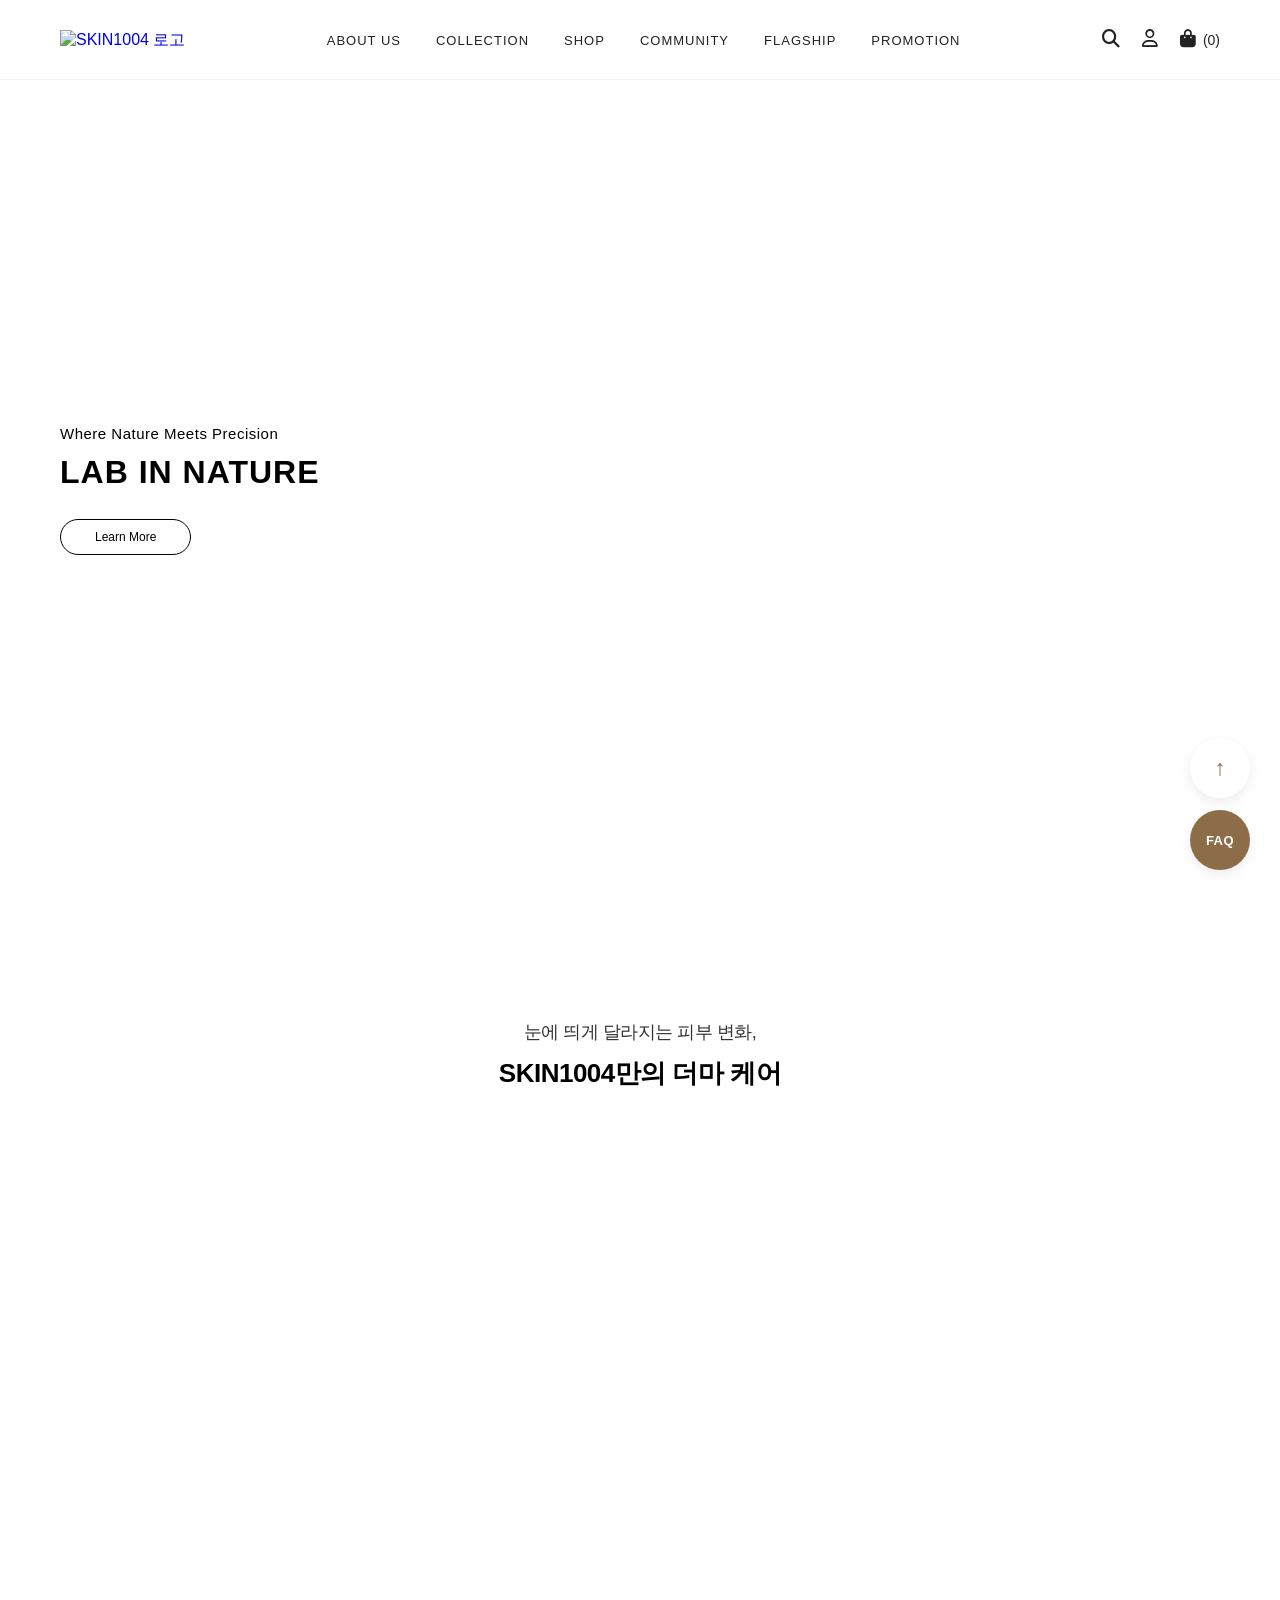
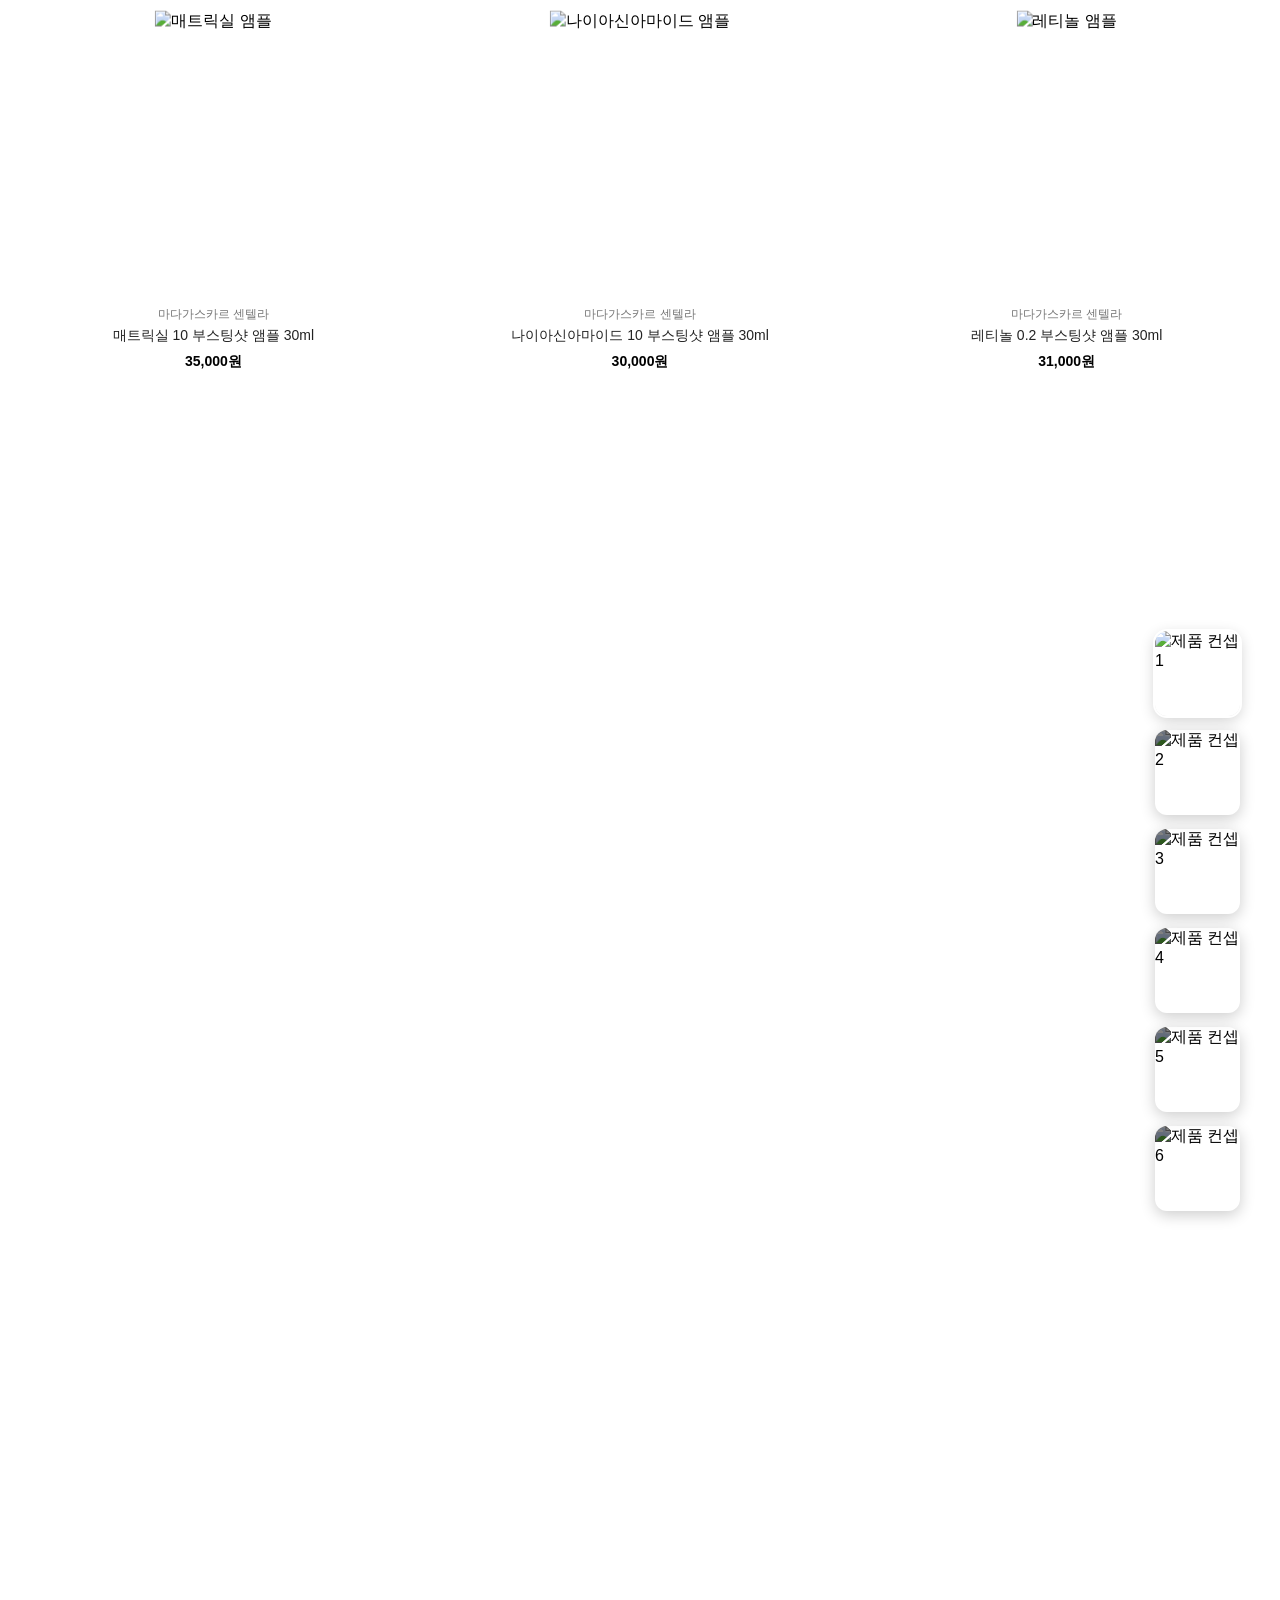
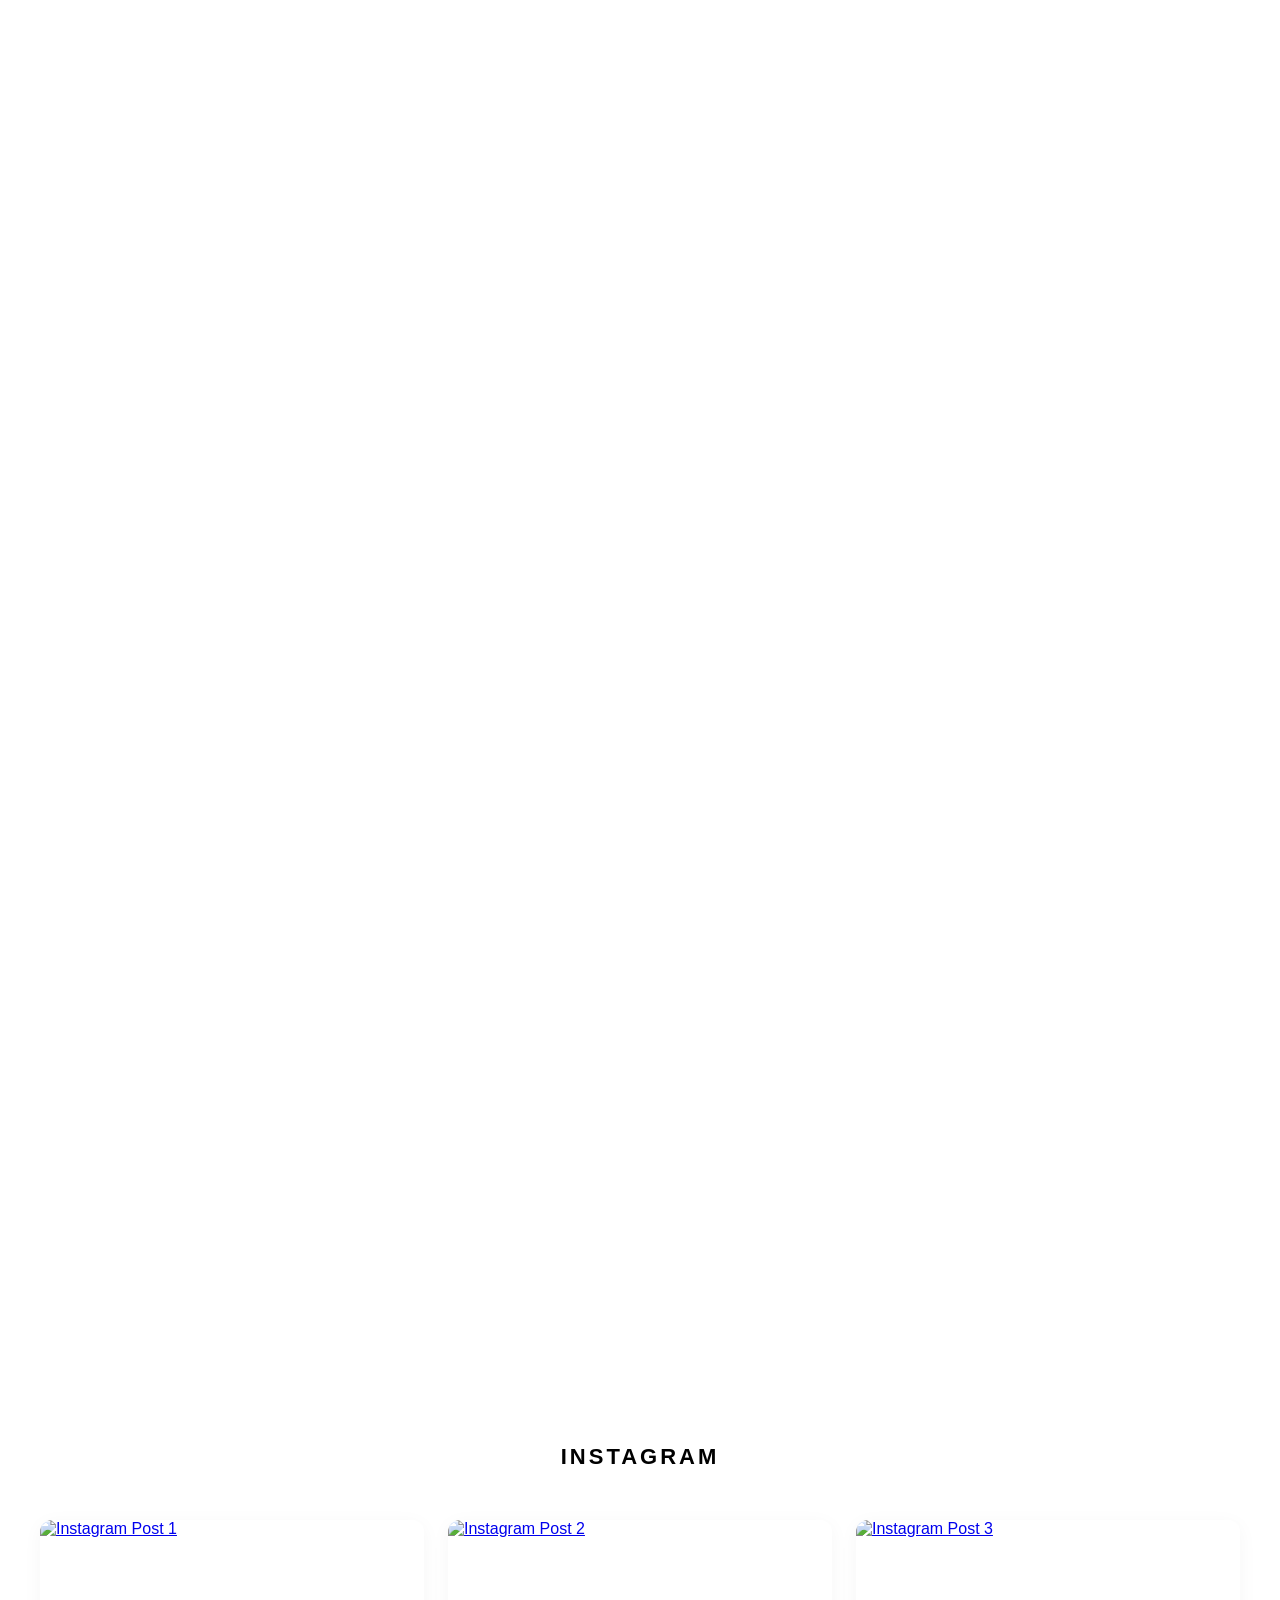
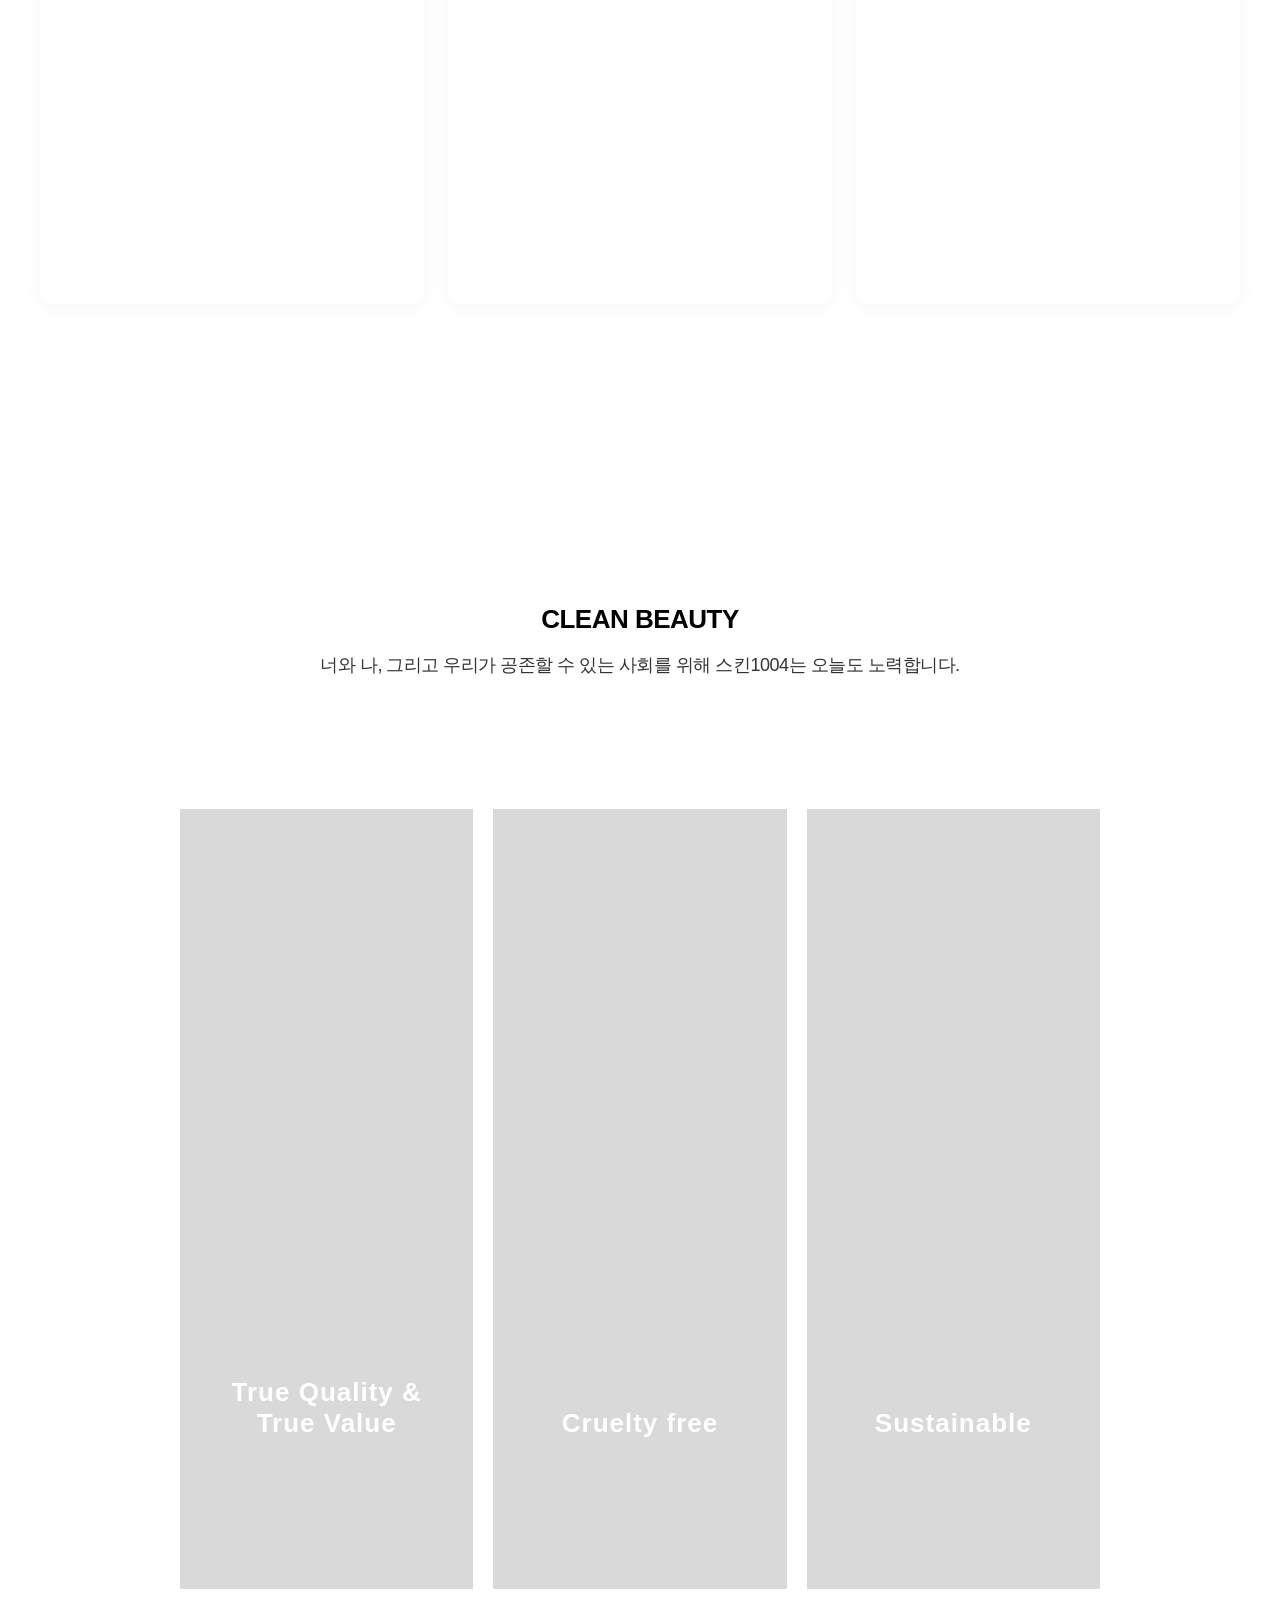
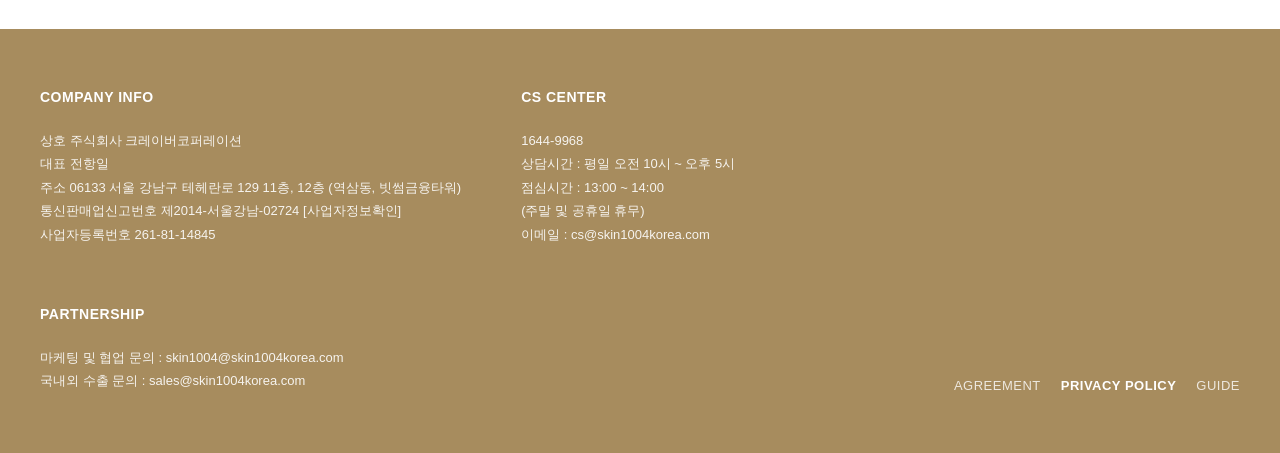
==== commit bb800d29: "Add files via upload" ====
--- a/index.html
+++ b/index.html
@@ -1,47 +1,1449 @@
-<!DOCTYPE html>
-<html lang="ko">
-<head>
-    <meta charset="UTF-8">
-    <meta name="viewport" content="width=device-width, initial-scale=1.0">
-    <title>GANAAN - K-POP 비공식 굿즈 전문 쇼핑몰</title>
-    <link rel="preconnect" href="https://fonts.googleapis.com">
-    <link rel="preconnect" href="https://fonts.gstatic.com" crossorigin>
-    <link href="https://fonts.googleapis.com/css2?family=Asta+Sans:wght@300..800&family=Jua&family=Noto+Sans+KR:wght@400;500;700;800;900&family=Single+Day&display=swap" rel="stylesheet">
-    <link rel="stylesheet" href="./css/reset.css">
-    <link rel="stylesheet" href="./css/style.css">
-    <script type="text/javascript" src="https://dapi.kakao.com/v2/maps/sdk.js?appkey=9563abd14f49ee3d97a7231d0717a884"></script>
-    <script src="./js/app.js" defer></script>
-</head>
-<body>
-    <header class="site-header">
-        <a class="brand" href="#" data-page="home" aria-label="GANAAN 홈">
-    <img src="https://raw.githubusercontent.com/lobehub/lobe-icons/refs/heads/master/packages/static-png/dark/nanobanana.png" alt="GANAAN 로고" class="brand-mark-img">
-    <span>
-        <strong>GANAAN</strong>
-        <small>K-POP unofficial goods</small>
-    </span>
-</a>
-
-        <nav class="site-nav" aria-label="주요 메뉴">
-            <button class="nav-button is-active" type="button" data-page="home">홈</button>
-            <div class="nav-item product-nav">
-                <button class="nav-button" type="button" data-page="products">상품 보기</button>
-                <div class="category-menu" aria-label="상품 카테고리">
-                    <button type="button" data-category="전체">전체 상품</button>
-                    <button type="button" data-category="아이돌/스타">아이돌/스타</button>
-                    <button type="button" data-category="만화/애니/게임">만화/애니/게임</button>
-                    <button type="button" data-category="인형/인형소품">인형/인형소품</button>
-                    <button type="button" data-category="패션/악세서리">패션/악세서리</button>
-                    <button type="button" data-category="창작공예/문구">창작공예/문구</button>
-                    <button type="button" data-category="포토카드/홀더">포토카드/홀더</button>
-                    <button type="button" data-category="기타">기타</button>
-                </div>
-            </div>
-            <button class="nav-button" type="button" data-page="today">투데이</button>
-            <button class="nav-button" type="button" data-page="map">오시는 길</button>
-        </nav>
-    </header>
-
-    <main id="app" class="app" tabindex="-1"></main>
-</body>
-</html>
+<!DOCTYPE html>
+<html lang="ko">
+<head>
+    <meta charset="UTF-8">
+    <meta name="viewport" content="width=device-width, initial-scale=1.0">
+    <title>SKIN1004 클론 코딩 - 메인 비디오</title>
+    
+    <!-- 우측 메뉴 아이콘 표현을 위한 FontAwesome CDN -->
+    <link rel="stylesheet" href="https://cdnjs.cloudflare.com/ajax/libs/font-awesome/6.4.0/css/all.min.css">
+    
+    <style>
+        /* 1. 기본 스타일 초기화 */
+        * {
+            margin: 0;
+            padding: 0;
+            box-sizing: border-box;
+        }
+        
+        body {
+            font-family: 'Helvetica Neue', Arial, sans-serif;
+            background-color: #ffffff;
+            overflow-x: hidden;
+        }
+
+        /* 2. 상단 헤더 전체 레이아웃 */
+        .header {
+            position: fixed; 
+            top: 0;
+            left: 0;
+            width: 100%;
+            height: 80px; 
+            background-color: #ffffff;
+            display: flex;
+            justify-content: space-between; 
+            align-items: center;
+            padding: 0 60px; /* 비디오 콘텐츠 정렬에 맞춰 여백을 조금 넓혔습니다 */
+            border-bottom: 1px solid #f2f2f2; 
+            z-index: 1000; 
+        }
+
+        /* [변경] 로고를 이미지(PNG)로 넣기 위한 컨테이너 */
+        .logo-container {
+            display: flex;
+            align-items: center;
+            height: 100%;
+            text-decoration: none;
+        }
+
+        .logo-img {
+            height: 20px; /* 이미지 높이에 맞게 자유롭게 조절하세요 */
+            width: auto;  /* 가로비율 자동 유지 */
+            object-fit: contain;
+        }
+
+        /* 3. 중앙 내비게이션 메뉴 스타일 */
+        .nav-container {
+            height: 100%;
+        }
+        
+        .nav-menu {
+            display: flex;
+            list-style: none;
+            height: 100%;
+            align-items: center;
+            gap: 35px; 
+        }
+
+        .nav-menu a {
+            text-decoration: none;
+            color: #222222;
+            font-size: 13px;
+            font-weight: 500;
+            letter-spacing: 1px;
+            transition: color 0.2s ease;
+        }
+
+        .nav-menu a:hover {
+            color: #888888; 
+        }
+
+        /* 4. 우측 아이콘 영역 스타일 */
+        .nav-icons {
+            display: flex;
+            align-items: center;
+            gap: 22px; 
+        }
+
+        .nav-icons a {
+            color: #222222;
+            text-decoration: none;
+            font-size: 18px;
+            transition: color 0.2s ease;
+        }
+
+        .nav-icons a:hover {
+            color: #888888;
+        }
+
+        .cart-count {
+            font-size: 14px;
+            font-weight: 500;
+            margin-left: 2px;
+            vertical-align: middle;
+        }
+
+        /* 5. 메인 비디오 섹션 (Hero Section) 스타일 */
+        .main-content {
+            padding-top: 80px; /* 헤더 높이만큼 상단 여백 확보 */
+        }
+
+        .hero-section {
+            position: relative;
+            width: 100%;
+            /* 브라우저 창 전체 높이에서 상단 헤더 높이(80px)를 뺀 만큼 꽉 채움 */
+            height: calc(100vh - 80px); 
+            overflow: hidden;
+            display: flex;
+            align-items: center; /* 텍스트 콘텐츠를 세로 중앙 정렬 */
+            padding-left: 60px; /* `image_b7703f.jpg` 처럼 좌측에 배치하기 위한 여백 */
+        }
+
+        /* 배경 비디오 스타일링 */
+        .bg-video {
+            position: absolute;
+            top: 0;
+            left: 0;
+            width: 100%;
+            height: 100%;
+            object-fit: cover; /* 비디오 비율을 유지하면서 공백 없이 꽉 채움 */
+            z-index: 1; /* 콘텐츠보다 뒤로 가게 설정 */
+        }
+
+        /* 비디오 위의 텍스트 콘텐츠 박스 */
+        .hero-text-box {
+            position: relative;
+            z-index: 2; /* 비디오 파일 위로 얹어지도록 설정 */
+            max-width: 500px;
+            color: #000000; /* 영상이 밝은 톤이므로 검은색 글씨 세팅 */
+        }
+
+        .sub-headline {
+            font-size: 15px;
+            font-weight: 400;
+            letter-spacing: 0.5px;
+            margin-bottom: 12px;
+        }
+
+        .main-headline {
+            font-size: 32px;
+            font-weight: 700;
+            letter-spacing: 1px;
+            margin-bottom: 28px;
+            text-transform: uppercase; /* 대문자 고정 */
+        }
+
+        /* 메인 Learn More 버튼 양식 */
+        .btn-learn-more {
+            display: inline-block;
+            text-decoration: none;
+            color: #000000;
+            font-size: 12px;
+            font-weight: 500;
+            padding: 10px 34px;
+            border: 1px solid #000000;
+            border-radius: 30px; /* 완벽한 알약(타원) 모양 라운딩 */
+            transition: all 0.3s ease;
+            background-color: transparent;
+        }
+
+        /* 버튼 마우스 호버 효과 (살짝 반전되거나 부드러워지는 효과) */
+        .btn-learn-more:hover {
+            background-color: #000000;
+            color: #ffffff;
+        }
+
+        /* 6. 메인 감성 텍스트 배너 단락 */
+.intro-section {
+    background-color: #ffffff;
+    /* 위아래로 넓은 여백을 주어 고급스러운 프리미엄 느낌 연출 */
+    padding: 120px 20px; 
+    text-align: center;
+}
+
+.intro-section .sub-title {
+    font-size: 18px;
+    font-weight: 400;
+    color: #333333;
+    letter-spacing: -0.5px;
+    margin-bottom: 12px; /* 두 줄 사이의 간격 */
+}
+
+.intro-section .main-title {
+    font-size: 26px;
+    font-weight: 700; /* 강조를 위한 굵은 폰트 */
+    color: #000000;
+    letter-spacing: -0.5px;
+}
+
+/* 7. 3분할 상품 그리드 섹션 */
+.product-grid-section {
+    display: flex;
+    width: 100%;
+    /* 💡 기존 750px 고정값에서 메인 섹션과 완벽히 일치하는 반응형 높이로 변경 */
+    height: calc(100vh - 80px); 
+    background-color: #ffffff;
+    overflow: hidden;
+}
+
+.product-card {
+    flex: 1;
+    position: relative;
+    display: flex;
+    flex-direction: column;
+    align-items: center;
+    justify-content: space-between;
+    padding: 60px 20px; /* 상단 텍스트와 하단 텍스트의 여백 */
+    overflow: hidden;
+    cursor: pointer;
+}
+
+/* 띠 모양 배경을 만드는 컨테이너 박스 */
+.card-bg-wrap {
+    position: absolute;
+    top: 50%;
+    left: 0;
+    width: 100%;
+    height: 220px; /* 원하시면 띠 두께를 살짝 조절해 보세요 */
+    transform: translateY(-50%);
+    transition: all 0.5s cubic-bezier(0.25, 1, 0.5, 1);
+    z-index: 1;
+}
+
+.card-bg {
+    width: 100%;
+    height: 100%;
+    background-size: cover;
+    background-position: center;
+}
+
+/* 호버 시 배경을 어둡게 만들어줄 오버레이 레이어 */
+.card-overlay {
+    position: absolute;
+    top: 0;
+    left: 0;
+    width: 100%;
+    height: 100%;
+    background-color: rgba(0, 0, 0, 0.12); /* 딤드(Dimmed) 처리 굳기 */
+    opacity: 0;
+    transition: opacity 0.5s ease;
+}
+
+/* ⭐ 마우스 호버 시 배경 확장 및 어두워짐 처리 */
+.product-card:hover .card-bg-wrap {
+    top: 0;
+    height: 100%;
+    transform: translateY(0);
+}
+
+.product-card:hover .card-overlay {
+    opacity: 1;
+}
+
+/* 호버 시 나타나는 상단 텍스트 스타일 */
+.card-top-text {
+    position: relative;
+    z-index: 3;
+    text-align: center;
+    opacity: 0;
+    transform: translateY(-15px);
+    transition: all 0.4s ease;
+}
+
+.product-card:hover .card-top-text {
+    opacity: 1;
+    transform: translateY(0);
+}
+
+.top-title {
+    font-size: 22px;
+    font-weight: 700;
+    color: #222222;
+    margin-bottom: 6px;
+}
+
+.top-desc {
+    font-size: 13px;
+    color: #555555;
+    letter-spacing: -0.3px;
+}
+
+/* 중앙 상품 누끼 이미지 박스 */
+.product-img-box {
+    position: absolute;
+    top: 50%;
+    left: 50%;
+    transform: translate(-50%, -50%);
+    z-index: 2;
+    pointer-events: none; /* 이미지 때문에 호버가 끊기지 않도록 설정 */
+}
+
+.product-img-box img {
+    height: 670px;
+    width: auto;
+    object-fit: contain;
+}
+
+/* 하단 상품 정보 스타일 (항상 노출) */
+.card-bottom-text {
+    position: relative;
+    z-index: 3;
+    text-align: center;
+    margin-top: auto; /* 하단 밀착 */
+}
+
+.p-brand {
+    font-size: 12px;
+    color: #777777;
+    margin-bottom: 4px;
+}
+
+.p-name {
+    font-size: 14px;
+    font-weight: 500;
+    color: #222222;
+    margin-bottom: 8px;
+}
+
+.p-price {
+    font-size: 14px;
+    font-weight: 600;
+    color: #000000;
+}
+
+
+/* 8. 대형 비주얼 갤러리 섹션 */
+.gallery-section {
+    position: relative;
+    width: 100%;
+    height: 2433px; /* 세로 길이 고정 */
+    background-color: #ffffff;
+    
+    /* 💡 [추가] 썸네일이 섹션 최상단/최하단에 도달했을 때 50px의 여백을 강제 보장 */
+    padding: 200px 0; 
+    box-sizing: border-box; 
+}
+
+/* 메인 큰 이미지 표시 영역 */
+.gallery-main {
+    position: absolute; 
+    top: 0;
+    left: 0;
+    width: 100%;
+    height: 100%;
+    background-size: cover;
+    background-position: center;
+    transition: background-image 0.4s ease-in-out;
+    z-index: 1;
+}
+
+/* 우측 썸네일들을 감싸는 박스 (Sticky 고정 레이아웃) */
+.thumb-wrap {
+    position: sticky;
+    
+    /* 💡 [변경] 화면 중앙 정렬을 시도하되, 브라우저 상단 기점으로 최소 50px 여백을 무조건 유지 */
+    top: max(50px, calc(50vh - 290px)); 
+    
+    margin-left: auto; 
+    margin-right: 40px; 
+    
+    width: 85px; 
+    display: flex;
+    flex-direction: column;
+    gap: 14px; 
+    z-index: 10;
+}
+
+/* 우측 작은 정사각형 썸네일 */
+.thumb-box {
+    width: 85px;
+    height: 85px;
+    border-radius: 12px; 
+    overflow: hidden;
+    cursor: pointer;
+    transition: all 0.3s ease;
+    filter: brightness(0.5); /* 기본 상태는 어둡게 */
+    box-shadow: 0 4px 15px rgba(0, 0, 0, 0.2);
+}
+
+.thumb-box img {
+    width: 100%;
+    height: 100%;
+    object-fit: cover;
+}
+
+/* 호버했을 때 효과 */
+.thumb-box:hover {
+    filter: brightness(0.8);
+}
+
+/* 내가 클릭해서 활성화된 썸네일 (원래 색감) */
+.thumb-box.active {
+    filter: brightness(1);
+    outline: 2px solid #ffffff; 
+}
+
+/* 9. 인스타그램 연동 섹션 */
+.instagram-section {
+    width: 100%;
+    height: calc(100vh - 80px); /* 요구사항: 메인 섹션처럼 화면을 딱 채우는 높이 */
+    background-color: #ffffff;
+    display: flex;
+    flex-direction: column;
+    justify-content: center; /* 세로 중앙 정렬 */
+    align-items: center; /* 가로 중앙 정렬 */
+    padding: 0 40px;
+    box-sizing: border-box;
+}
+
+/* 상단 INSTAGRAM 타이틀 */
+.instagram-section h2 {
+    font-size: 22px;
+    font-weight: 600;
+    letter-spacing: 3px;
+    margin-bottom: 50px; /* 타이틀과 피드 사이의 간격 */
+    color: #000000;
+    text-align: center;
+}
+
+/* 3분할 이미지를 감싸는 그리드 박스 */
+.insta-grid {
+    display: flex;
+    gap: 24px; /* 이미지 사이의 여백 */
+    width: 100%;
+    max-width: 1500px; /* 너무 퍼지지 않도록 최대 너비 제한 */
+    justify-content: center;
+}
+
+/* 각각의 인스타 게시글 카드 (a 태그) */
+.insta-item {
+    flex: 1;
+    aspect-ratio: 1 / 1; /* 💡 항상 완벽한 정사각형 비율을 유지 */
+    border-radius: 12px; /* image_b4c1a3.jpg 특유의 부드러운 라운딩 효과 */
+    overflow: hidden;
+    display: block;
+    position: relative;
+    box-shadow: 0 4px 20px rgba(0, 0, 0, 0.04);
+    transition: all 0.3s ease;
+}
+
+/* 이미지 스타일 */
+.insta-item img {
+    width: 100%;
+    height: 100%;
+    object-fit: cover; /* 가로세로 비율이 깨지지 않게 꽉 채움 */
+    transition: transform 0.5s ease;
+}
+
+/* ✨ 마우스 올렸을 때(호버) 인터랙션 효과 */
+.insta-item:hover {
+    transform: translateY(-6px); /* 살짝 위로 떠오르는 효과 */
+    box-shadow: 0 12px 30px rgba(0, 0, 0, 0.1);
+}
+
+.insta-item:hover img {
+    transform: scale(1.04); /* 이미지가 안에서 살짝 확대되어 생동감 부여 */
+}
+
+/* 10. 브랜드 가치 아코디언 섹션 */
+.value-section {
+    width: 100%;
+    height: calc(100vh - 80px); /* 화면을 꽉 채우는 높이 */
+    display: flex;
+    gap: 20px;
+    padding: 0 180px 40px 180px;
+    box-sizing: border-box;
+    background-color: #ffffff;
+}
+
+.value-item {
+    flex: 1;
+    position: relative;
+    height: 100%;
+    overflow: hidden;
+    cursor: pointer;
+    transition: flex 0.6s cubic-bezier(0.25, 1, 0.5, 1);
+}
+
+/* 배경 이미지 레이어 */
+.value-item .bg-img {
+    width: 100%;
+    height: 100%;
+    background-size: cover;
+    background-position: center;
+    transition: transform 0.6s cubic-bezier(0.25, 1, 0.5, 1);
+}
+
+/* 어두운 오버레이 마스크 */
+.value-item::before {
+    content: '';
+    position: absolute;
+    top: 0;
+    left: 0;
+    width: 100%;
+    height: 100%;
+    background: rgba(0, 0, 0, 0.15);
+    transition: background 0.4s ease;
+    z-index: 1;
+}
+
+/* 💡 텍스트 컨텐츠 박스 (설명글 공간을 고려해 기준점을 위로 조금 올림) */
+.value-text {
+    position: absolute;
+    bottom: 150px; /* 마우스 안 올렸을 때 타이틀이 위치할 고정 높이 */
+    left: 0;
+    width: 100%;
+    padding: 0 40px;
+    box-sizing: border-box;
+    color: #ffffff;
+    z-index: 2;
+    text-align: center;
+}
+
+/* 💡 타이틀 스타일 (설명글 레이아웃과 완전히 분리되어 절대 움직이지 않음) */
+.value-text h3 {
+    font-size: 26px;
+    font-weight: 700;
+    margin: 0; /* 마진 초기화로 출렁임 원천 차단 */
+    letter-spacing: 1px;
+    
+    backface-visibility: hidden;
+}
+
+/* 💡 하단 설명문 (평소 상태: 완벽하게 숨김 처리) */
+.value-text p {
+    position: absolute;
+    top: 100%; /* H3 타이틀 바로 아래 기점 */
+    left: 40px;
+    right: 40px;
+    margin: 20px 0 0 0; /* 타이틀과의 정교한 간격 */
+    
+    font-size: 20px;
+    font-weight: 600;
+    line-height: 1.7;
+    
+    word-break: keep-all;
+
+    /* 🔥 안 올렸을 때 안 보이게 만드는 3중 보안 서클 */
+    opacity: 0; 
+    visibility: hidden; /* 형태를 완전히 투명화 및 클릭 차단 */
+    transform: translateY(15px); /* 약간 아래에서 대기 */
+    
+    transition: opacity 0.4s ease, transform 0.4s ease, visibility 0.4s ease;
+}
+
+/* ========================================================
+   🔥 마우스 올렸을 때(Hover) 작동하는 인터랙션
+   ======================================================== */
+
+.value-item:hover {
+    flex: 1.5; /* 늘어나는 비율 */
+}
+
+.value-item:hover .bg-img {
+    transform: scale(1.05); /* 이미지 확대 */
+}
+
+.value-item:hover::before {
+    background: rgba(0, 0, 0, 0.05); /* 살짝 어두워짐 */
+}
+
+/* 💡 커서를 올렸을 때만 설명문이 스르륵 나타남 */
+.value-item:hover .value-text p {
+    opacity: 1;
+    visibility: visible;
+    transform: translateY(0); /* 제자리로 복귀 */
+}
+
+/* 11. 하단 푸터 섹션 */
+.site-footer {
+    width: 100%;
+    background-color: #a78c5e; /* 이미지 속 특유의 고급스러운 브라운 무드 컬러 */
+    color: #ffffff;
+    padding: 60px 40px;
+    box-sizing: border-box;
+    font-family: sans-serif;
+    display: flex;
+    justify-content: space-between;
+    align-items: flex-start;
+    flex-wrap: wrap;
+    gap: 40px;
+}
+
+/* 푸터 왼쪽 정보 영역 컬럼들 */
+.footer-left-cols {
+    display: flex;
+    gap: 60px;
+    flex-wrap: wrap;
+    flex: 1;
+}
+
+.footer-col {
+    min-width: 200px;
+}
+
+.footer-col h4 {
+    font-size: 14px;
+    font-weight: 700;
+    margin-bottom: 24px;
+    letter-spacing: 0.5px;
+    text-transform: uppercase;
+}
+
+.footer-col p {
+    font-size: 13px;
+    line-height: 1.8;
+    font-weight: 400;
+    margin: 0;
+    white-space: pre-line; /* 줄바꿈 자연스럽게 유지 */
+    opacity: 0.9;
+}
+
+/* 소셜 미디어 아이콘 링크 */
+.footer-sns {
+    display: flex;
+    gap: 12px;
+    margin-top: 24px;
+}
+
+.sns-icon {
+    width: 32px;
+    height: 32px;
+    border: 1px solid rgba(255, 255, 255, 0.6);
+    border-radius: 50%;
+    display: flex;
+    justify-content: center;
+    align-items: center;
+    color: #ffffff;
+    text-decoration: none;
+    font-size: 14px;
+    font-weight: bold;
+    transition: background 0.3s;
+}
+
+/* 푸터 오른쪽 약관 링크 영역 */
+.footer-right-links {
+    display: flex;
+    gap: 20px;
+    align-self: flex-end; /* 하단 정렬 느낌 유지 */
+    margin-top: 20px;
+}
+
+.footer-right-links a {
+    color: #ffffff;
+    text-decoration: none;
+    font-size: 13px;
+    letter-spacing: 0.5px;
+    opacity: 0.8;
+}
+
+/* PRIVACY POLICY만 볼드 처리 */
+.footer-right-links a.privacy-policy {
+    font-weight: 700;
+    opacity: 1;
+}
+
+/* 반응형 모바일 대응 */
+@media (max-width: 900px) {
+    .site-footer {
+        flex-direction: column;
+        align-items: flex-start;
+    }
+    .footer-right-links {
+        align-self: flex-start;
+        width: 100%;
+        border-top: 1px solid rgba(255, 255, 255, 0.2);
+        padding-top: 20px;
+    }
+}
+
+.floating-utils {
+    position: fixed;
+    right: 30px;
+    bottom: 30px;
+    display: flex;
+    flex-direction: column;
+    gap: 12px;
+    z-index: 999; /* 다른 컨텐츠보다 항상 위에 노출 */
+}
+
+/* 플로팅 버튼 공통 스타일 */
+.floating-utils button {
+    width: 70px;
+    height: 70px;
+    border-radius: 50%;
+    border: none;
+    cursor: pointer;
+    display: flex;
+    align-items: center;
+    justify-content: center;
+    transition: all 0.3s cubic-bezier(0.25, 1, 0.5, 1);
+}
+
+/* 1) Top 화살표 버튼 (기본 숨김 상태) */
+.btn-top {
+    background-color: #ffffff;
+    color: #8c6d48; /* 브랜드 메인 브라운 컬러 */
+    font-size: 24px;
+    font-weight: bold;
+    opacity: 0;
+    visibility: hidden;
+    transform: translateY(15px);
+}
+
+/* 스크롤 시 등장할 때 적용되는 클래스 */
+.btn-top.show {
+    opacity: 1;
+    visibility: visible;
+    transform: translateY(0);
+}
+
+.btn-top:hover {
+    background-color: #f7f5f2;
+}
+
+/* 2) FAQ 버튼 */
+.btn-faq {
+    background-color: #8c6d48; /* 브랜드의 단단한 스킨 톤 브라운 */
+    color: #ffffff;
+    font-size: 14px;
+    font-weight: 700;
+    letter-spacing: 0.5px;
+}
+
+.btn-faq:hover {
+    background-color: #735939;
+}
+
+
+/* ========================================================
+   FAQ 반투명 오버레이 레이아웃
+   ======================================================== */
+.faq-overlay {
+    position: fixed;
+    top: 0;
+    left: 0;
+    width: 100%;
+    height: 100%;
+    background-color: rgba(255, 255, 255, 0.85); /* 하얀 배경의 완벽한 반투명 */
+    backdrop-filter: blur(6px); /* 투명 배경을 은은하게 흐리게 만드는 고급 효과 */
+    z-index: 1000;
+    display: flex;
+    align-items: center;
+    justify-content: center;
+    
+    /* 서서히 나타나는 애니메이션 기틀 */
+    opacity: 0;
+    visibility: hidden;
+    transition: opacity 0.4s ease, visibility 0.4s ease;
+}
+
+/* FAQ 켜졌을 때 활성화 */
+.faq-overlay.open {
+    opacity: 1;
+    visibility: visible;
+}
+
+/* 내부 콘텐츠 백그라운드 박스 */
+.faq-container {
+    position: relative;
+    width: 100%;
+    max-width: 640px;
+    height: 75vh;
+    background: #ffffff;
+    border-radius: 24px;
+    box-shadow: 0 20px 50px rgba(140, 109, 72, 0.12);
+    padding: 50px 40px;
+    box-sizing: border-box;
+    overflow-y: auto;
+    
+    /* 아래에서 위로 올라오는 연출 */
+    transform: translateY(30px);
+    transition: transform 0.4s cubic-bezier(0.25, 1, 0.5, 1);
+}
+
+.faq-overlay.open .faq-container {
+    transform: translateY(0);
+}
+
+/* 상단 닫기 X 버튼 */
+.faq-close-btn {
+    position: absolute;
+    top: 25px;
+    right: 30px;
+    background: none;
+    border: none;
+    font-size: 38px;
+    color: #999999;
+    cursor: pointer;
+    line-height: 1;
+    transition: color 0.2s ease;
+}
+
+.faq-close-btn:hover {
+    color: #8c6d48;
+}
+
+/* 내부 텍스트 스타일 가이드 */
+.faq-content h2 {
+    font-size: 30px;
+    font-weight: 700;
+    color: #8c6d48;
+    text-align: center;
+    margin-bottom: 40px;
+    letter-spacing: 1px;
+}
+
+.faq-placeholder {
+    display: flex;
+    justify-content: center;
+    align-items: center;
+    height: 60%;
+    border: 1px dashed #e2ded8;
+    border-radius: 12px;
+    padding: 20px;
+}
+
+.faq-placeholder p {
+    color: #a0978c;
+    font-size: 16px;
+    text-align: center;
+    line-height: 1.6;
+}
+
+.floating-utils {
+    position: fixed;
+    right: 30px;
+    bottom: 30px;
+    display: flex;
+    flex-direction: column;
+    gap: 12px;
+    z-index: 999;
+}
+.floating-utils button {
+    width: 60px;
+    height: 60px;
+    border-radius: 50%;
+    border: none;
+    cursor: pointer;
+    display: flex;
+    align-items: center;
+    justify-content: center;
+    box-shadow: 0 4px 12px rgba(0, 0, 0, 0.08);
+    transition: all 0.3s cubic-bezier(0.25, 1, 0.5, 1);
+}
+.btn-top {
+    background-color: #ffffff;
+    color: #8c6d48;
+    font-size: 22px;
+    font-weight: bold;
+    opacity: 0;
+    visibility: hidden;
+    transform: translateY(15px);
+}
+.btn-top.show {
+    opacity: 1;
+    visibility: visible;
+    transform: translateY(0);
+}
+.btn-top:hover {
+    background-color: #fcfbfa;
+    transform: translateY(-4px);
+}
+.btn-faq {
+    background-color: #8c6d48;
+    color: #ffffff;
+    font-size: 13px;
+    font-weight: 700;
+    letter-spacing: 0.5px;
+}
+.btn-faq:hover {
+    background-color: #735939;
+    transform: translateY(-4px);
+}
+
+/* FAQ 전체 화면 배경 반투명화 */
+.faq-overlay {
+    position: fixed;
+    top: 0;
+    left: 0;
+    width: 100%;
+    height: 100%;
+    background-color: rgba(255, 255, 255, 0.85);
+    backdrop-filter: blur(8px);
+    z-index: 1000;
+    display: flex;
+    align-items: center;
+    justify-content: center;
+    opacity: 0;
+    visibility: hidden;
+    transition: opacity 0.4s ease, visibility 0.4s ease;
+}
+.faq-overlay.open {
+    opacity: 1;
+    visibility: visible;
+}
+
+/* FAQ 본문 백그라운드 컨테이너 크기 수정 */
+.faq-container {
+    position: relative;
+    width: min(800px, 92%);
+    height: 80vh;
+    background: #ffffff;
+    border-radius: 20px;
+    box-shadow: 0 20px 50px rgba(140, 109, 72, 0.1);
+    padding: 60px 40px;
+    box-sizing: border-box;
+    overflow-y: auto;
+    transform: translateY(30px);
+    transition: transform 0.4s cubic-bezier(0.25, 1, 0.5, 1);
+}
+.faq-overlay.open .faq-container {
+    transform: translateY(0);
+}
+.faq-close-btn {
+    position: absolute;
+    top: 25px;
+    right: 30px;
+    background: none;
+    border: none;
+    font-size: 36px;
+    color: #aaaaaa;
+    cursor: pointer;
+    line-height: 1;
+    transition: color 0.2s;
+}
+.faq-close-btn:hover {
+    color: #8c6d48;
+}
+.faq-content h2 {
+    font-size: 28px;
+    font-weight: 700;
+    color: #222222;
+    text-align: center;
+    margin-bottom: 40px;
+    letter-spacing: 0.5px;
+}
+
+/* ========================================================
+   💥 스타일 조정된 SKIN1004 감성 아코디언 컴포넌트
+   ======================================================== */
+.faq-wrap {
+    display: flex;
+    flex-direction: column;
+}
+
+.qna {
+    border-bottom: 1px solid #f0ede9; /* 스킨1004 특유의 매끄럽고 연한 미색 선 */
+    overflow: hidden;
+}
+
+/* 질문 단락 스타일 */
+.question {
+    font-size: 16px;
+    font-weight: 600;
+    color: #333333;
+    cursor: pointer;
+    padding: 24px 10px;
+    display: flex;
+    justify-content: space-between;
+    align-items: center;
+    gap: 20px;
+    transition: color 0.2s ease;
+}
+
+.question:hover {
+    color: #8c6d48; /* 마우스 올리면 브랜드 시그니처 브라운으로 변경 */
+}
+
+/* 화살표 아이콘 */
+.question .icon {
+    font-size: 12px;
+    color: #b0a699;
+    transition: transform 0.3s cubic-bezier(0.25, 1, 0.5, 1), color 0.2s;
+}
+
+/* 질문이 열렸을 때(.on)의 스타일 상태 */
+.question.on {
+    color: #8c6d48;
+}
+.question.on .icon {
+    transform: rotate(180deg);
+    color: #8c6d48;
+}
+
+/* 답변 단락 스타일 */
+.answer {
+    display: none; /* 기본 숨김 */
+    font-size: 14px;
+    font-weight: 400;
+    color: #555555;
+    line-height: 1.8;
+    padding: 0 10px 24px 10px;
+    white-space: pre-line; /* 💡 작성하신 원본 줄바꿈 형식을 그대로 시각화 */
+}
+
+/* 답변 내 강조 텍스트 */
+.answer strong {
+    display: block;
+    font-weight: 700;
+    color: #8c6d48;
+    margin-top: 16px;
+    margin-bottom: 4px;
+}
+.answer strong:first-child {
+    margin-top: 0;
+}
+
+    </style>
+</head>
+<body>
+
+    <!-- 상단 내비게이션 바 -->
+    <header class="header">
+        
+        <!-- [변경] 좌측 로고 (텍스트 대신 PNG 이미지 주소를 넣을 수 있는 양식) -->
+        <a href="#" class="logo-container">
+            <!-- 준비하신 png 파일 경로를 src에 넣어주세요 -->
+            <img src="https://skin1004korea.com/web/upload/mosen/logo_b.svg" alt="SKIN1004 로고" class="logo-img">
+        </a>
+
+        <!-- 중앙 메뉴 리스트 -->
+        <nav class="nav-container">
+            <ul class="nav-menu">
+                <li><a href="#">ABOUT US</a></li>
+                <li><a href="#">COLLECTION</a></li>
+                <li><a href="#">SHOP</a></li>
+                <li><a href="#">COMMUNITY</a></li>
+                <li><a href="#">FLAGSHIP</a></li>
+                <li><a href="#">PROMOTION</a></li>
+            </ul>
+        </nav>
+
+        <!-- 우측 아이콘 메뉴 -->
+        <div class="nav-icons">
+            <a href="#" title="검색"><i class="fa-solid fa-magnifying-glass"></i></a>
+            <a href="#" title="마이페이지"><i class="fa-regular fa-user"></i></a>
+            <a href="#" title="장바구니">
+                <i class="fa-solid fa-bag-shopping"></i>
+                <span class="cart-count">(0)</span>
+            </a>
+        </div>
+        
+    </header>
+
+    <!-- 메인 콘텐츠 영역 -->
+    <main class="main-content">
+        
+        <!-- 풀스크린 영상 및 텍스트 섹션 -->
+        <section class="hero-section">
+            
+            <!-- 배경 비디오 (준비하신 영상 파일 경로를 src에 매핑하시면 됩니다) -->
+            <!-- autoplay(자동재생), loop(무한반복), muted(음소거-자동재생 필수조건), playsinline(모바일 재생대응) -->
+            <video class="bg-video" autoplay loop muted playsinline>
+                <source src="./lab_in_nature.mp4" type="video/mp4">
+                브라우저가 비디오 태그를 지원하지 않습니다.
+            </video>
+
+            <!-- 텍스트 디자인 양식 -->
+            <div class="hero-text-box">
+                <p class="sub-headline">Where Nature Meets Precision</p>
+                <h1 class="main-headline">LAB IN NATURE</h1>
+                <a href="#" class="btn-learn-more">Learn More</a>
+            </div>
+
+        </section>
+
+        <section class="intro-section">
+    <p class="sub-title">눈에 띄게 달라지는 피부 변화,</p>
+    <h2 class="main-title">SKIN1004만의 더마 케어</h2>
+</section>
+
+<section class="product-grid-section">
+
+    <div class="product-card">
+        <div class="card-bg-wrap">
+            <div class="card-bg" style="background-image: url('https://skin1004korea.com/web/product/medium/202511/1f0dca340e8b7461952967c8a87e9beb.png');"></div>
+            <div class="card-overlay"></div>
+        </div>
+        
+        <div class="card-top-text">
+            <h3 class="top-title">매트릭실 10%</h3>
+            <p class="top-desc">피부 속부터 차오르는 수분 플럼핑 앰풀</p>
+        </div>
+        
+        <div class="product-img-box">
+            <img src="https://skin1004korea.com/web/product/big/202505/6c663e438484a183995f3f1478714c1d.png" alt="매트릭실 앰플">
+        </div>
+        
+        <div class="card-bottom-text">
+            <p class="p-brand">마다가스카르 센텔라</p>
+            <p class="p-name">매트릭실 10 부스팅샷 앰플 30ml</p>
+            <p class="p-price">35,000원</p>
+        </div>
+    </div>
+
+    <div class="product-card">
+        <div class="card-bg-wrap">
+            <div class="card-bg" style="background-image: url('https://skin1004korea.com/web/product/medium/202511/3422c27cfff11c2210dfb052dbeaef31.png');"></div>
+            <div class="card-overlay"></div>
+        </div>
+        
+        <div class="card-top-text">
+            <h3 class="top-title">나이아신아마이드 10%</h3>
+            <p class="top-desc">윤기와 모공 집중케어를 위한 데일리 토닝 앰플</p>
+        </div>
+        
+        <div class="product-img-box">
+            <img src="https://skin1004korea.com/web/product/big/202505/0db09d8480f95ac5372f6a979a1c22e0.png" alt="나이아신아마이드 앰플">
+        </div>
+        
+        <div class="card-bottom-text">
+            <p class="p-brand">마다가스카르 센텔라</p>
+            <p class="p-name">나이아신아마이드 10 부스팅샷 앰플 30ml</p>
+            <p class="p-price">30,000원</p>
+        </div>
+    </div>
+
+    <div class="product-card">
+        <div class="card-bg-wrap">
+            <div class="card-bg" style="background-image: url('https://skin1004korea.com/web/product/medium/202511/1150b12d0c2917f7dc3a2becd0fe2fa8.png');"></div>
+            <div class="card-overlay"></div>
+        </div>
+        
+        <div class="card-top-text">
+            <h3 class="top-title">레티놀 0.2%</h3>
+            <p class="top-desc">탄력과 장벽 개선을 위한 에이지 컨트롤 앰플</p>
+        </div>
+        
+        <div class="product-img-box">
+            <img src="https://skin1004korea.com/web/product/big/202505/fcdd1072b8dc16a4ff93b26c525306e9.png" alt="레티놀 앰플">
+        </div>
+        
+        <div class="card-bottom-text">
+            <p class="p-brand">마다가스카르 센텔라</p>
+            <p class="p-name">레티놀 0.2 부스팅샷 앰플 30ml</p>
+            <p class="p-price">31,000원</p>
+        </div>
+    </div>
+
+    
+
+</section>
+
+<!-- 대형 비주얼 갤러리 섹션 -->
+<section class="gallery-section">
+    
+    <!-- 메인 큰 이미지 영역 (첫 로드 시 기본 노출될 1번 이미지 주소를 인라인 스타일로 세팅) -->
+    <!-- 💡 '여기에_1번_이미지_주소'를 실제 대형 이미지 파일 경로로 교체하세요 -->
+    <div class="gallery-main" id="galleryMain" style="background-image: url('https://skin1004korea.com/web/upload/rewskin/main_fixed_bgimg.jpg');"></div>
+
+    <!-- 우측 세로형 썸네일 리스트 (총 6개) -->
+    <div class="thumb-wrap">
+        <!-- data-large 속성에 해당 썸네일을 눌렀을 때 메인에 띄울 큰 이미지 주소를 매핑합니다 -->
+        <div class="thumb-box active" data-large="https://skin1004korea.com/web/upload/rewskin/main_fixed_bgimg.jpg">
+            <img src="https://skin1004korea.com/web/upload/rewskin/main_fixed_bgimg.jpg" alt="제품 컨셉 1">
+        </div>
+        <div class="thumb-box" data-large="https://skin1004korea.com/web/upload/rewskin/main_line_bgimg02.jpg">
+            <img src="https://skin1004korea.com/web/upload/rewskin/main_line_bgimg02.jpg" alt="제품 컨셉 2">
+        </div>
+        <div class="thumb-box" data-large="https://skin1004korea.com/web/upload/rewskin/main_line_bgimg03.jpg">
+            <img src="https://skin1004korea.com/web/upload/rewskin/main_line_bgimg03.jpg" alt="제품 컨셉 3">
+        </div>
+        <div class="thumb-box" data-large="https://skin1004korea.com/web/upload/rewskin/main_line_bgimg04.jpg">
+            <img src="https://skin1004korea.com/web/upload/rewskin/main_line_bgimg04.jpg" alt="제품 컨셉 4">
+        </div>
+        <div class="thumb-box" data-large="https://skin1004korea.com/web/upload/rewskin/main_line_bgimg05.jpg">
+            <img src="https://skin1004korea.com/web/upload/rewskin/main_line_bgimg05.jpg" alt="제품 컨셉 5">
+        </div>
+        <div class="thumb-box" data-large="https://skin1004korea.com/web/upload/rewskin/main_line_bgimg06.jpg">
+            <img src="https://skin1004korea.com/web/upload/rewskin/main_line_bgimg06.jpg" alt="제품 컨셉 6">
+        </div>
+    </div>
+
+</section>
+
+<section class="instagram-section">
+    <h2>INSTAGRAM</h2>
+    
+    <div class="insta-grid">
+        
+        <!-- 1번째 인스타 게시글 -->
+        <!-- 💡 '여기에_인스타_게시글_링크'와 '여기에_이미지_주소'를 각각 매핑하세요 -->
+        <a href="https://www.instagram.com/p/DZEzD57DguD/" target="_blank" class="insta-item">
+            <img src="https://scontent-nrt6-1.cdninstagram.com/v/t51.82787-15/712783451_18396783409159297_7105375452567802657_n.jpg?stp=dst-jpg_e35_tt6&_nc_cat=107&ccb=7-5&_nc_sid=18de74&efg=eyJlZmdfdGFnIjoiRkVFRC5iZXN0X2ltYWdlX3VybGdlbi5DMyJ9&_nc_ohc=NjLjP5RENF8Q7kNvwFD6STG&_nc_oc=AdqrY7GM_ixkSHizPOOwZ0sTbmcJuWVTF6AtGNZo2ZPdQ4sLw3kRpzoHpOG1AQ5Ex-U&_nc_zt=23&_nc_ht=scontent-nrt6-1.cdninstagram.com&edm=ANo9K5cEAAAA&_nc_gid=NiiIQ0IjvA35vxownDBJvg&_nc_tpa=Q5bMBQG0AIXhDUfxLaRP-bAMYQz_W8e0WpxOTHvIIQt-yPEAbpixYef0WqpZubwu3nS5OA9Ojbi9a4Ipjg&oh=00_Af_bSo53sMWuivwBEGm02iDWQtch0bGjh0hwTYpi1_fhvA&oe=6A280626" alt="Instagram Post 1">
+        </a>
+        
+        <!-- 2번째 인스타 게시글 -->
+        <a href="https://www.instagram.com/reel/DY85Sv6zkBA/" target="_blank" class="insta-item">
+            <img src="https://scontent-nrt1-1.cdninstagram.com/v/t51.82787-15/712065601_18396488212159297_8276437864129869904_n.jpg?stp=dst-jpg_e35_tt6&_nc_cat=108&ccb=7-5&_nc_sid=18de74&efg=eyJlZmdfdGFnIjoiQ0xJUFMuYmVzdF9pbWFnZV91cmxnZW4uQzMifQ%3D%3D&_nc_ohc=_i-NMzRfql0Q7kNvwGxxjdG&_nc_oc=Adr8MWDnuUdstlmbmxQvcUpwPi27i4PlH4jouIcmyWjyjKZwY5eAAlR5641kZ_GoVow&_nc_zt=23&_nc_ht=scontent-nrt1-1.cdninstagram.com&edm=ANo9K5cEAAAA&_nc_gid=NiiIQ0IjvA35vxownDBJvg&_nc_tpa=Q5bMBQEy6YKnnHH9ln14Xa2pem0A4UTJtbXIxkJ-PPfjhvxLEvrtXbezqaSQ4-9PqtwSKwmg1i50y5hdcQ&oh=00_Af9PxuUj7_ZaQTZr9zd1dqY7rjYn7TZ1ZVvckjCp4fwPgQ&oe=6A280BF4" alt="Instagram Post 2">
+        </a>
+        
+        <!-- 3번째 인스타 게시글 -->
+        <a href="https://www.instagram.com/p/DYoTwfEzPwi/" target="_blank" class="insta-item">
+            <img src="https://scontent-nrt1-1.cdninstagram.com/v/t51.82787-15/705502356_18395230276159297_3101456595904216632_n.jpg?stp=dst-jpg_e35_tt6&_nc_cat=103&ccb=7-5&_nc_sid=18de74&efg=eyJlZmdfdGFnIjoiRkVFRC5iZXN0X2ltYWdlX3VybGdlbi5DMyJ9&_nc_ohc=9nq5-KQKhuIQ7kNvwGnOmRS&_nc_oc=Adp0SjlFzROrYHh40rXqjPqWvOwoRDEtBVBVlzB4zS0UhEkT7nWbXJ-3UHGL5zh7Hi8&_nc_zt=23&_nc_ht=scontent-nrt1-1.cdninstagram.com&edm=ANo9K5cEAAAA&_nc_gid=NiiIQ0IjvA35vxownDBJvg&_nc_tpa=Q5bMBQHY-dq4jICCYtOpTyBG3OYInDQd26BVwikYIvRp0YIUjYKWDbfrOGorqqVTxDr8B6SAHRO4D_3aeg&oh=00_Af8mxAL68UH2jyVdTUHYwF0bzT4JK5n_9LvMhoK_by1JYg&oe=6A281749" alt="Instagram Post 3">
+        </a>
+        
+    </div>
+</section>
+
+<section class="intro-section">
+    <h2 class="main-title">CLEAN BEAUTY</h2>
+    <br>
+    <p class="sub-title">너와 나, 그리고 우리가 공존할 수 있는 사회를 위해 스킨1004는 오늘도 노력합니다.</p>
+</section>
+
+<section class="value-section">
+    
+    <div class="value-item">
+        <div class="bg-img" style="background-image: url('https://skin1004korea.com/web/upload/rewskin/main_banner_img0001.jpg');"></div>
+        <div class="value-text">
+            <h3>True Quality & True Value</h3>
+            <p>스킨1004는 안전하고 순한 스킨케어를 위해 유해성분을<br>배제하고 이로운 성분으로 제품을 생산합니다.</p>
+        </div>
+    </div>
+
+    <div class="value-item">
+        <div class="bg-img" style="background-image: url('https://skin1004korea.com/web/upload/rewskin/main_banner_img002.jpg');"></div>
+        <div class="value-text">
+            <h3>Cruelty free</h3>
+            <p>스킨1004는 세상의 모든 생명과 더불어 살아가기 위해,<br>동물성 실험을 배제하며 동물성 성분 또한 배제합니다.</p>
+        </div>
+    </div>
+
+    <div class="value-item">
+        <div class="bg-img" style="background-image: url('https://skin1004korea.com/web/upload/rewskin/main_banner_img00003.jpg');"></div>
+        <div class="value-text">
+            <h3>Sustainable</h3>
+            <p>스킨1004만의 센텔라는 엄선된 과정과 친환경,<br>공정한 방법으로 채취된 원료를 사용합니다.</p>
+        </div>
+    </div>
+
+</section>
+
+<footer class="site-footer">
+    
+    <div class="footer-left-cols">
+        
+        <div class="footer-col">
+            <h4>COMPANY INFO</h4>
+            <p>상호 주식회사 크레이버코퍼레이션
+               대표 전항일
+               주소 06133 서울 강남구 테헤란로 129 11층, 12층 (역삼동, 빗썸금융타워)
+               통신판매업신고번호 제2014-서울강남-02724 [사업자정보확인]
+               사업자등록번호 261-81-14845</p>
+            
+            
+        </div>
+
+        <div class="footer-col">
+            <h4>CS CENTER</h4>
+            <p>1644-9968
+               상담시간 : 평일 오전 10시 ~ 오후 5시
+               점심시간 : 13:00 ~ 14:00
+               (주말 및 공휴일 휴무)
+               이메일 : cs@skin1004korea.com</p>
+        </div>
+
+        <div class="footer-col">
+            <h4>PARTNERSHIP</h4>
+            <p>마케팅 및 협업 문의 : skin1004@skin1004korea.com
+               국내외 수출 문의 : sales@skin1004korea.com</p>
+        </div>
+
+    </div>
+
+    <div class="footer-right-links">
+        <a href="#">AGREEMENT</a>
+        <a href="#" class="privacy-policy">PRIVACY POLICY</a>
+        <a href="#">GUIDE</a>
+    </div>
+
+</footer>
+
+    </main>
+
+<div class="floating-utils">
+    <button type="button" class="btn-top" id="scrollTopBtn" title="맨 위로 이동">
+        <span>↑</span>
+    </button>
+    <button type="button" class="btn-faq" id="faqToggleBtn">FAQ</button>
+</div>
+
+<div class="faq-overlay" id="faqOverlay">
+    <div class="faq-container">
+        <button type="button" class="faq-close-btn" id="faqCloseBtn">&times;</button>
+        
+        <div class="faq-content">
+            <h2>FAQ</h2>
+            
+            <div class="faq-wrap">
+                
+                <div class="qna">
+                    <div class="question">
+                        회원가입은 어떻게 하나요? 꼭 회원가입을 해야만 주문이 가능한가요?
+                        <span class="icon">▼</span>
+                    </div>
+                    <div class="answer">
+                        회원가입은 상단 오른쪽 회원 가입 버튼을 클릭해서 진행할 수 있습니다.
+                        또한 스킨1004는 회원가입을 하지 않아도 비회원 또는 네이버 로그인을 통해서 주문하실 수 있습니다.
+                        
+                        비회원의 경우 주문번호와 주문서 작성시 설정하신 비밀번호를 알고 계셔야만 주문조회가 가능하니 해당 정보를 반드시 확인해주시길 바랍니다.
+                    </div>
+                </div>
+                
+                <div class="qna">
+                    <div class="question">
+                        피부에 맞는 상품 추천을 받고 싶어요!
+                        <span class="icon">▼</span>
+                    </div>
+                    <div class="answer">
+                        SKIN1004 제품은 다양한 피부 타입과 피부 고민에 맞게 개발되었으며, 아래의 라인으로 구성되어 있습니다.
+
+                        <strong>- LAB IN NATURE</strong>
+                        피부 고민에 맞는 기능성 부스팅샷 고농축 앰플, 솔루션 라인
+
+                        <strong>- 센텔라(Centella)</strong>
+                        민감하거나 자극받기 쉬운 피부를 위한 저자극 진정 & 진정 케어. 피부 자극 완화, 붉은기·피부 스트레스 완화에 초점. 
+
+                        <strong>- 히알루-시카(Hyalu‑Cica)</strong>
+                        속건조, 피부 건조가 고민인 경우를 위한 풍부한 수분 공급 & 보습 케어. 피부 장벽 강화와 촉촉함 유지.
+
+                        <strong>- 톤 브라이트닝(Tone Brightening)</strong>
+                        칙칙함, 톤 업 또는 생기 있는 피부를 원하는 경우를 위한 브라이트닝 & 광채 케어. 피부 톤 개선, 더 환하고 깨끗한 인상 연출. 
+
+                        <strong>- 포어마이징(Poremizing)</strong>
+                        모공, 피지, 블랙헤드, 모공 탄력 고민을 가진 피부를 위한 모공 관리 & 피지 / 탄력 케어 라인. 모공 수렴, 피지 컨트롤, 매끈한 피부결 개선
+
+                        <strong>- 프로바이오시카(Probio‑Cica)</strong>
+                        피부 장벽이 약해졌거나, 컨디션 회복과 탄력이 필요한 피부를 위한 장벽 강화 & 영양／탄력 케어 라인. 피부를 튼튼하게 유지하고, 자극 후 회복 도움.
+
+                        <strong>- 티트리카(Tea‑Trica)</strong>
+                        여드름, 지성, 트러블성 피부 등 문제성 피부 케어 & 진정 라인. 피지 조절, 트러블 완화, 자극된 피부 진정 등에 초점
+
+
+                        추가 문의사항이 있거나 보다 상세한 피부 상담 및 상품 추천을 원하시는 경우
+                        👉 <strong>Talk(상담 채팅)</strong>을 통해 문의를 남겨주시면 자세히 안내드리겠습니다.
+                    </div>
+                </div>
+                
+                <div class="qna">
+                    <div class="question">
+                        오프라인 매장이 있나요?
+                        <span class="icon">▼</span>
+                    </div>
+                    <div class="answer">
+                        SKIN1004는 명동에 플래그십 스토어를 운영하고 있습니다.
+
+                        하단의 링크를 통해 매장 위치 및 운영 정보 등 자세한 내용을 확인하실 수 있습니다.
+                    </div>
+                </div>
+                
+                <div class="qna">
+                    <div class="question">
+                        주문하면 언제 받아볼 수 있나요?
+                        <span class="icon">▼</span>
+                    </div>
+                    <div class="answer">
+                        ✔️ 평일 오전 09시 이전까지 결제 완료된 주문은 당일 출고됩니다.
+
+                        이후 결제 완료 건은 익일 출고되며, 주말 및 공휴일은 출고가 진행되지 않습니다.
+                        영업일 1~3일 이내에 수령 가능하며, 운송장은 마이페이지 [나의 주문]에서 확인하실 수 있습니다.
+                    </div>
+                </div>
+
+            </div> </div>
+    </div>
+</div>
+
+    <script>
+document.addEventListener("DOMContentLoaded", function() {
+    // 1. 갤러리 섹션 기능
+    const mainDisplay = document.getElementById("galleryMain");
+    const thumbnails = document.querySelectorAll(".thumb-box");
+
+    thumbnails.forEach(thumb => {
+        thumb.addEventListener("click", function() {
+            thumbnails.forEach(t => t.classList.remove("active"));
+            this.classList.add("active");
+            const newImageUrl = this.getAttribute("data-large");
+            mainDisplay.style.backgroundImage = `url('${newImageUrl}')`;
+        });
+    });
+
+    // 2. FAQ 아코디언 기능 (순수 JS로 구현)
+    const questions = document.querySelectorAll(".question");
+    questions.forEach(question => {
+        question.addEventListener("click", function() {
+            // 클릭된 질문 토글
+            this.classList.toggle("on");
+            const answer = this.nextElementSibling;
+            
+            if (answer.style.display === "block") {
+                answer.style.display = "none";
+            } else {
+                answer.style.display = "block";
+            }
+        });
+    });
+
+    // 3. 플로팅 버튼 및 FAQ 모달 기능
+    const scrollTopBtn = document.getElementById('scrollTopBtn');
+    const faqToggleBtn = document.getElementById('faqToggleBtn');
+    const faqOverlay = document.getElementById('faqOverlay');
+    const faqCloseBtn = document.getElementById('faqCloseBtn');
+    const introSection = document.querySelector('.intro-section');
+
+    window.addEventListener('scroll', () => {
+        if (introSection) {
+            const introSectionTop = introSection.getBoundingClientRect().top + window.scrollY;
+            if (window.scrollY >= introSectionTop - 50) {
+                scrollTopBtn.classList.add('show');
+            } else {
+                scrollTopBtn.classList.remove('show');
+            }
+        }
+    });
+
+    scrollTopBtn.addEventListener('click', () => {
+        window.scrollTo({ top: 0, behavior: 'smooth' });
+    });
+
+    faqToggleBtn.addEventListener('click', () => {
+        faqOverlay.classList.add('open');
+        document.body.style.overflow = 'hidden';
+    });
+
+    const closeFaq = () => {
+        faqOverlay.classList.remove('open');
+        document.body.style.overflow = '';
+    };
+
+    faqCloseBtn.addEventListener('click', closeFaq);
+    faqOverlay.addEventListener('click', (e) => {
+        if (e.target === faqOverlay) closeFaq();
+    });
+});
+</script>
+</body>
+</html>
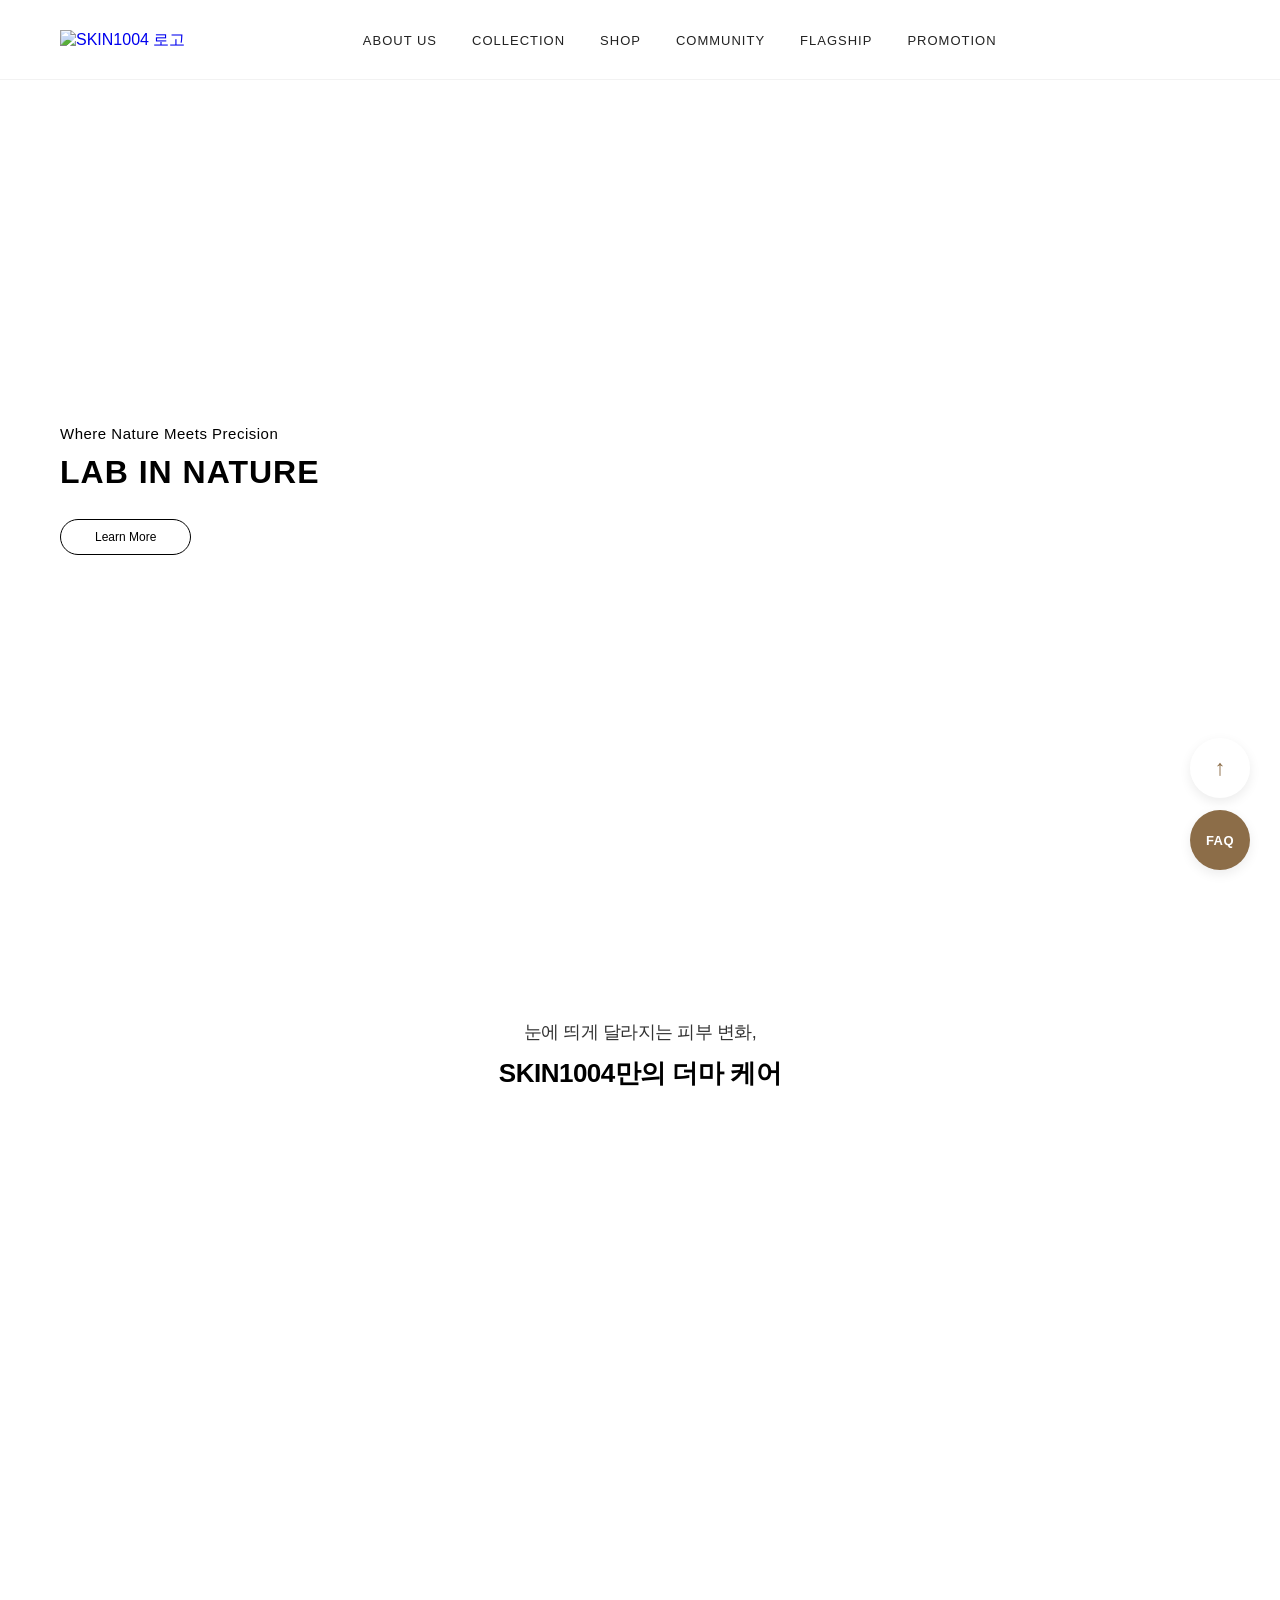
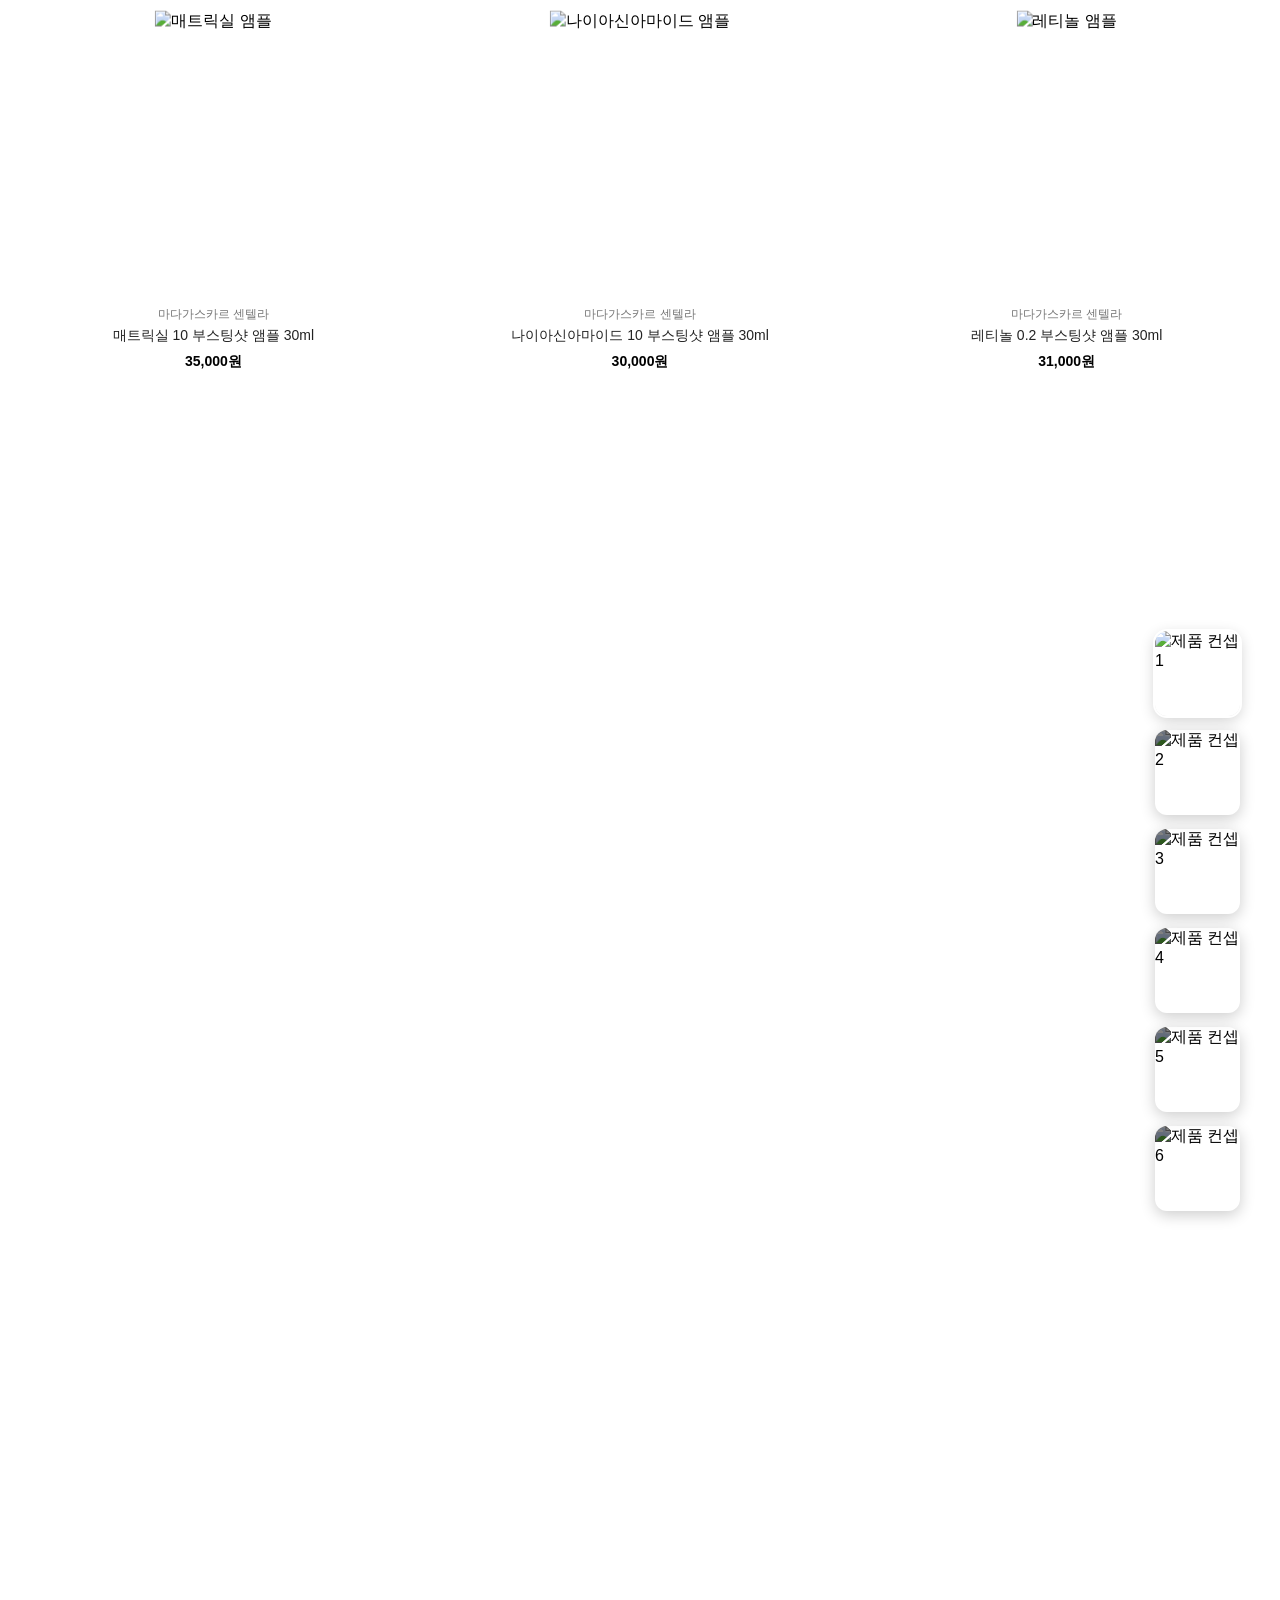
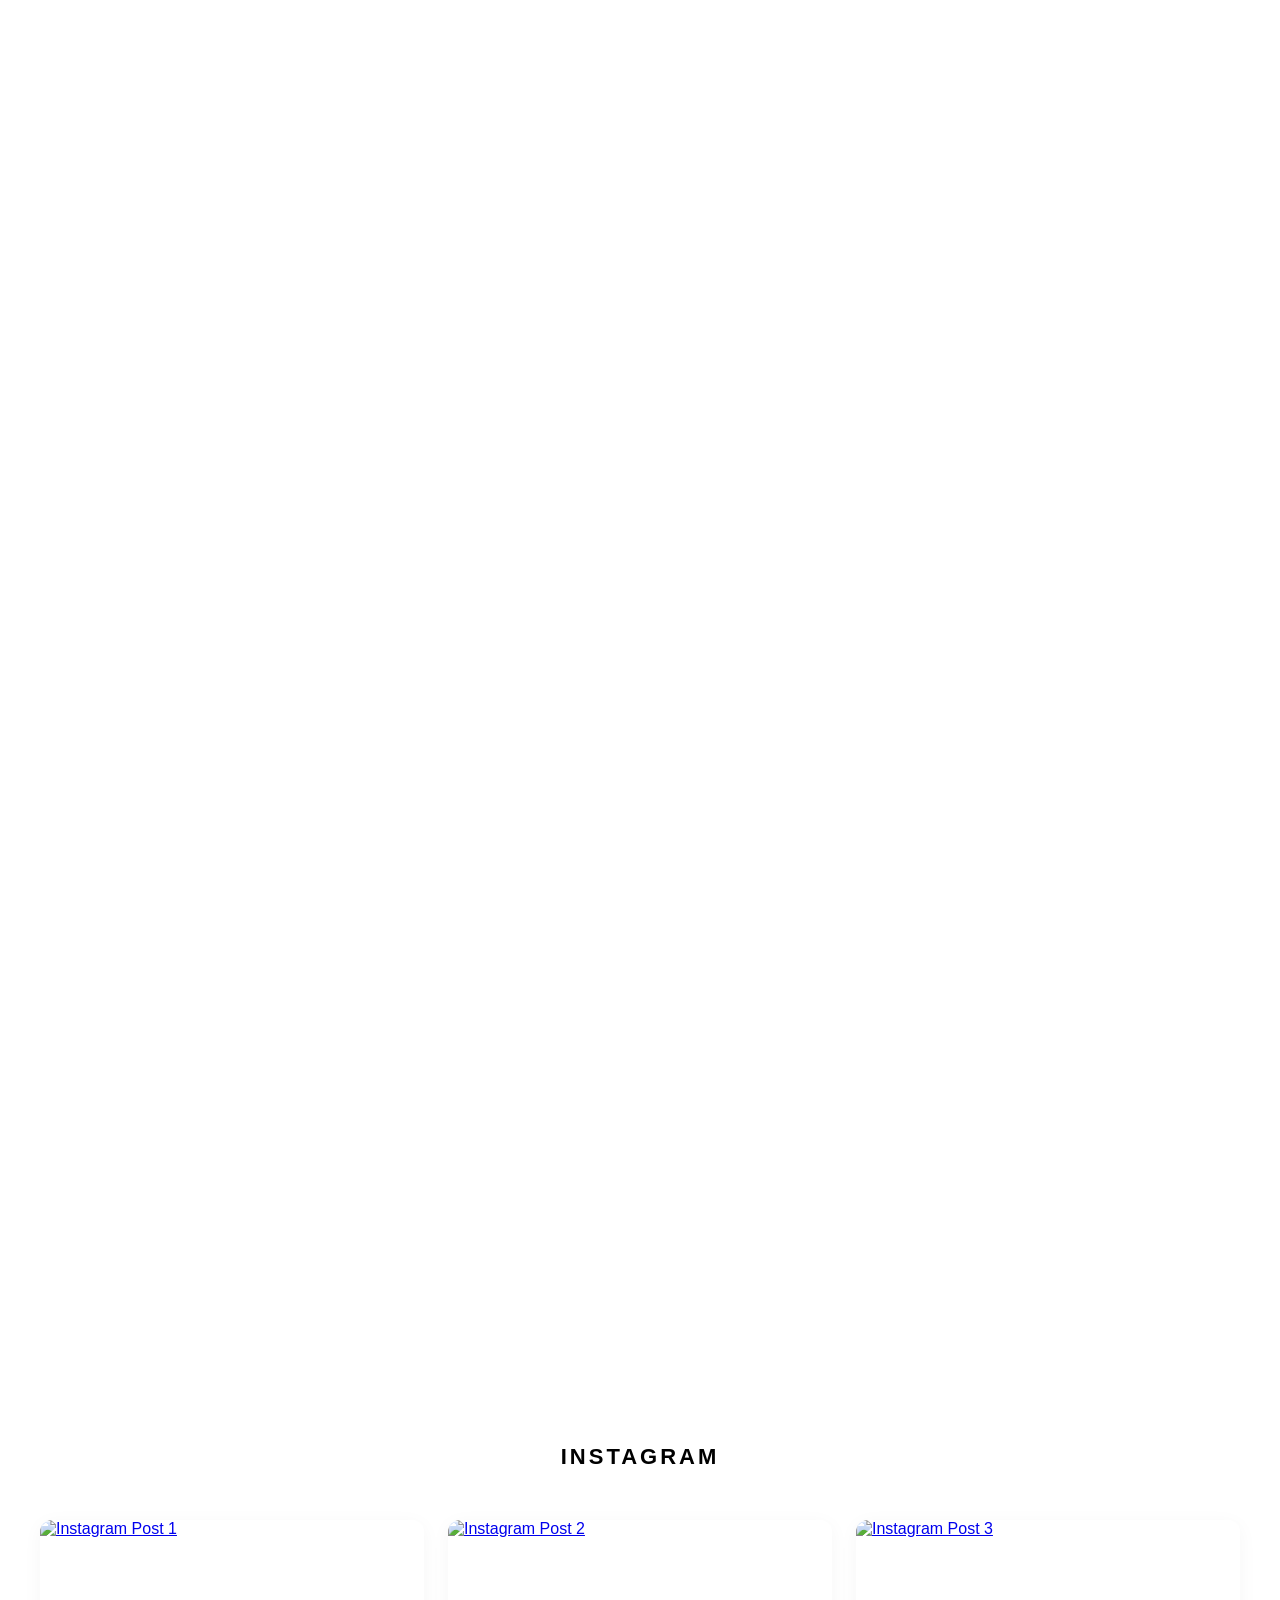
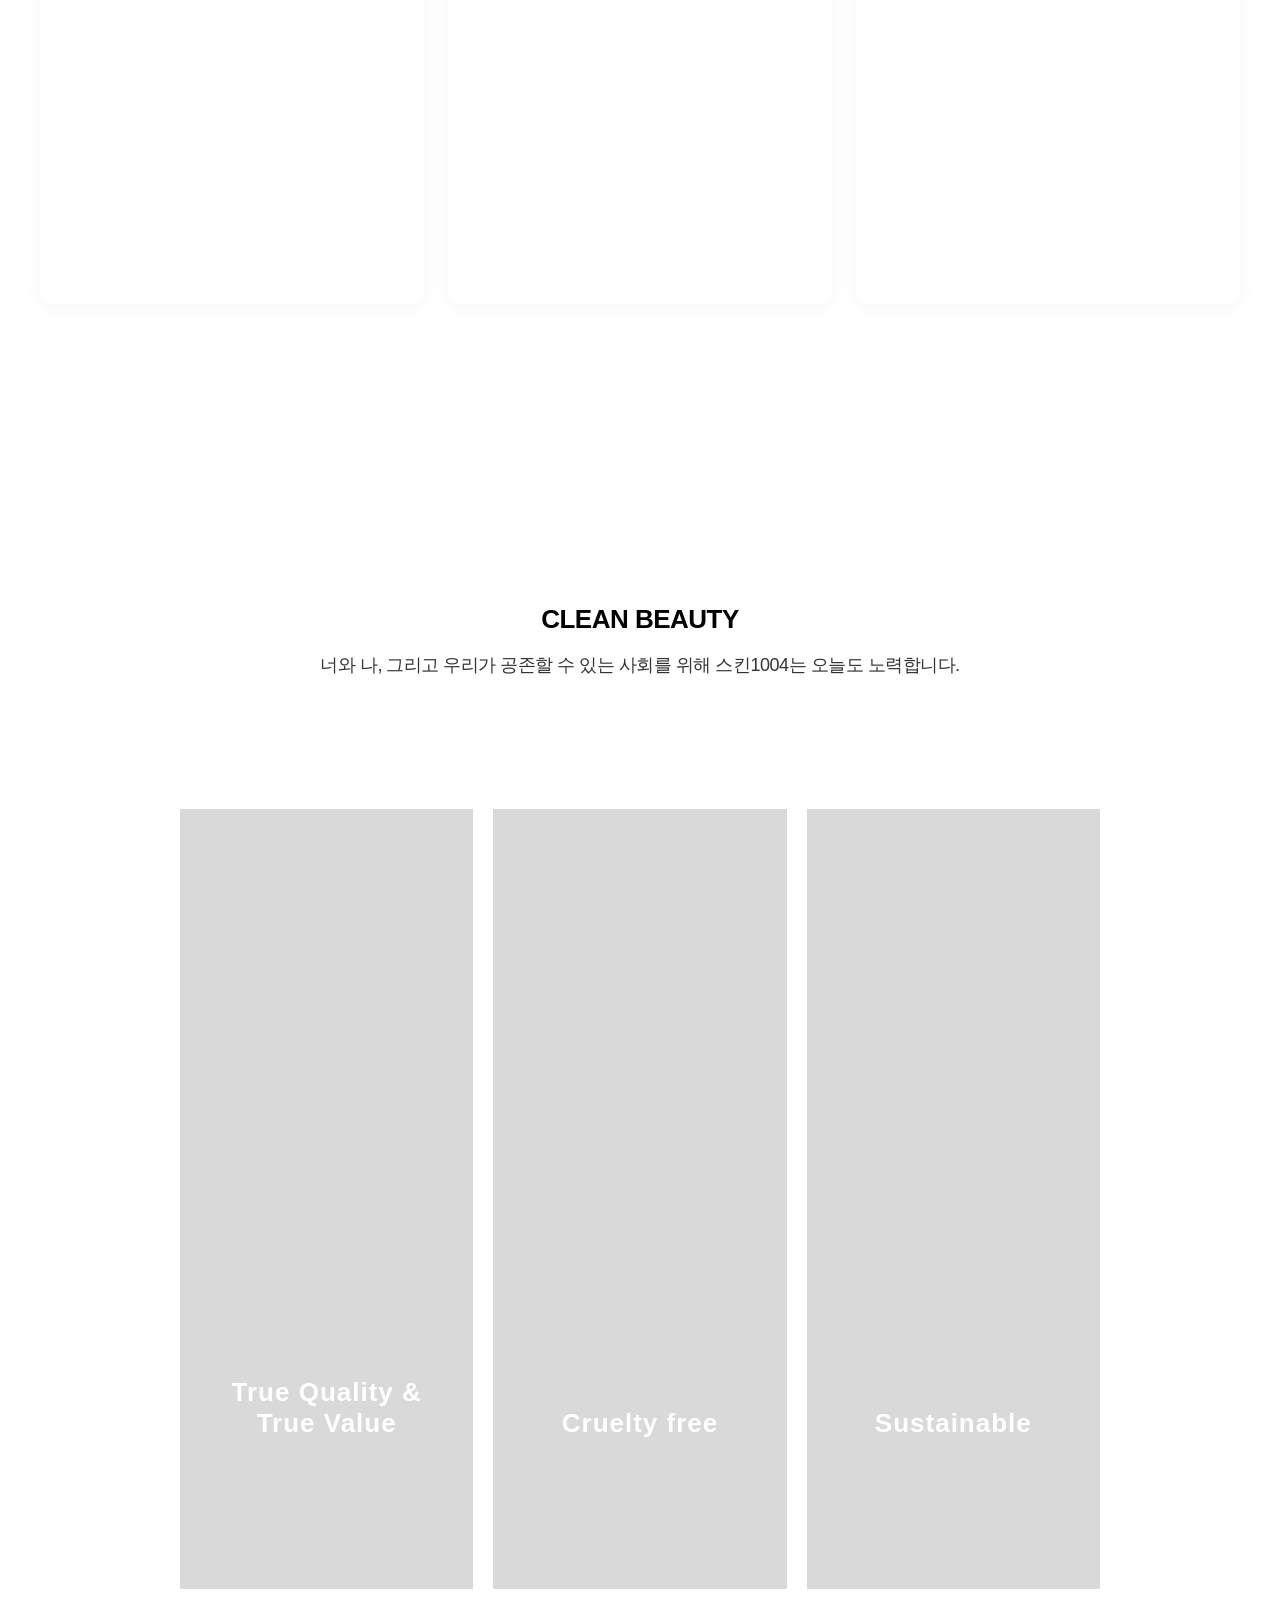
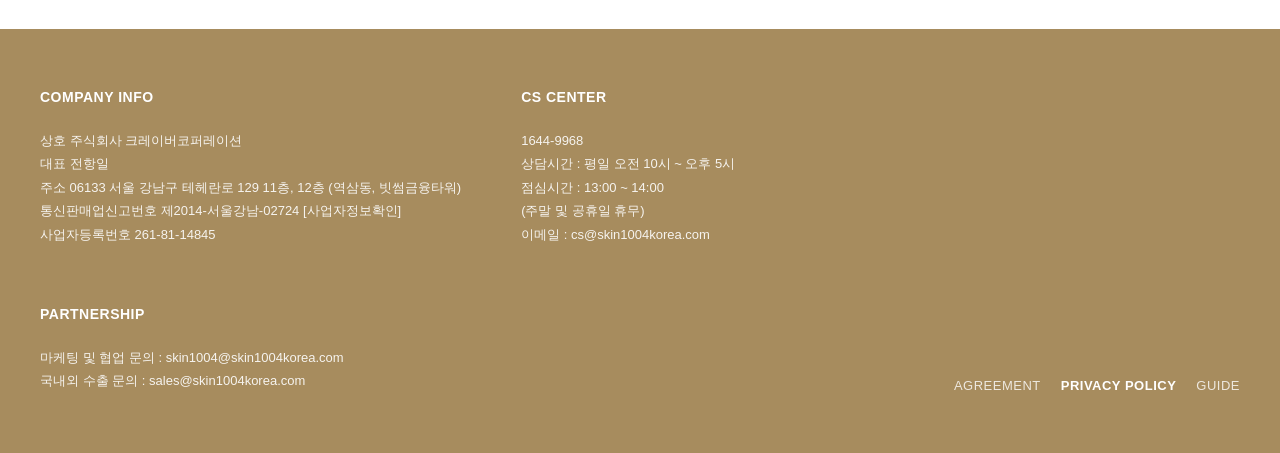
==== commit cf3e418a: "Add files via upload" ====
--- a/index.html
+++ b/index.html
@@ -3,10 +3,9 @@
 <head>
     <meta charset="UTF-8">
     <meta name="viewport" content="width=device-width, initial-scale=1.0">
-    <title>SKIN1004 클론 코딩 - 메인 비디오</title>
-    
-    <!-- 우측 메뉴 아이콘 표현을 위한 FontAwesome CDN -->
-    <link rel="stylesheet" href="https://cdnjs.cloudflare.com/ajax/libs/font-awesome/6.4.0/css/all.min.css">
+    <title>SKIN1004</title>
+    
+  
     
     <style>
         /* 1. 기본 스타일 초기화 */
@@ -1046,23 +1045,17 @@
             <a href="#" title="마이페이지"><i class="fa-regular fa-user"></i></a>
             <a href="#" title="장바구니">
                 <i class="fa-solid fa-bag-shopping"></i>
-                <span class="cart-count">(0)</span>
+                <span class="cart-count"></span>
             </a>
         </div>
         
     </header>
 
-    <!-- 메인 콘텐츠 영역 -->
     <main class="main-content">
         
-        <!-- 풀스크린 영상 및 텍스트 섹션 -->
         <section class="hero-section">
-            
-            <!-- 배경 비디오 (준비하신 영상 파일 경로를 src에 매핑하시면 됩니다) -->
-            <!-- autoplay(자동재생), loop(무한반복), muted(음소거-자동재생 필수조건), playsinline(모바일 재생대응) -->
             <video class="bg-video" autoplay loop muted playsinline>
-                <source src="./lab_in_nature.mp4" type="video/mp4">
-                브라우저가 비디오 태그를 지원하지 않습니다.
+                <source src="./lab_in_nature.MP4" type="video/mp4">
             </video>
 
             <!-- 텍스트 디자인 양식 -->
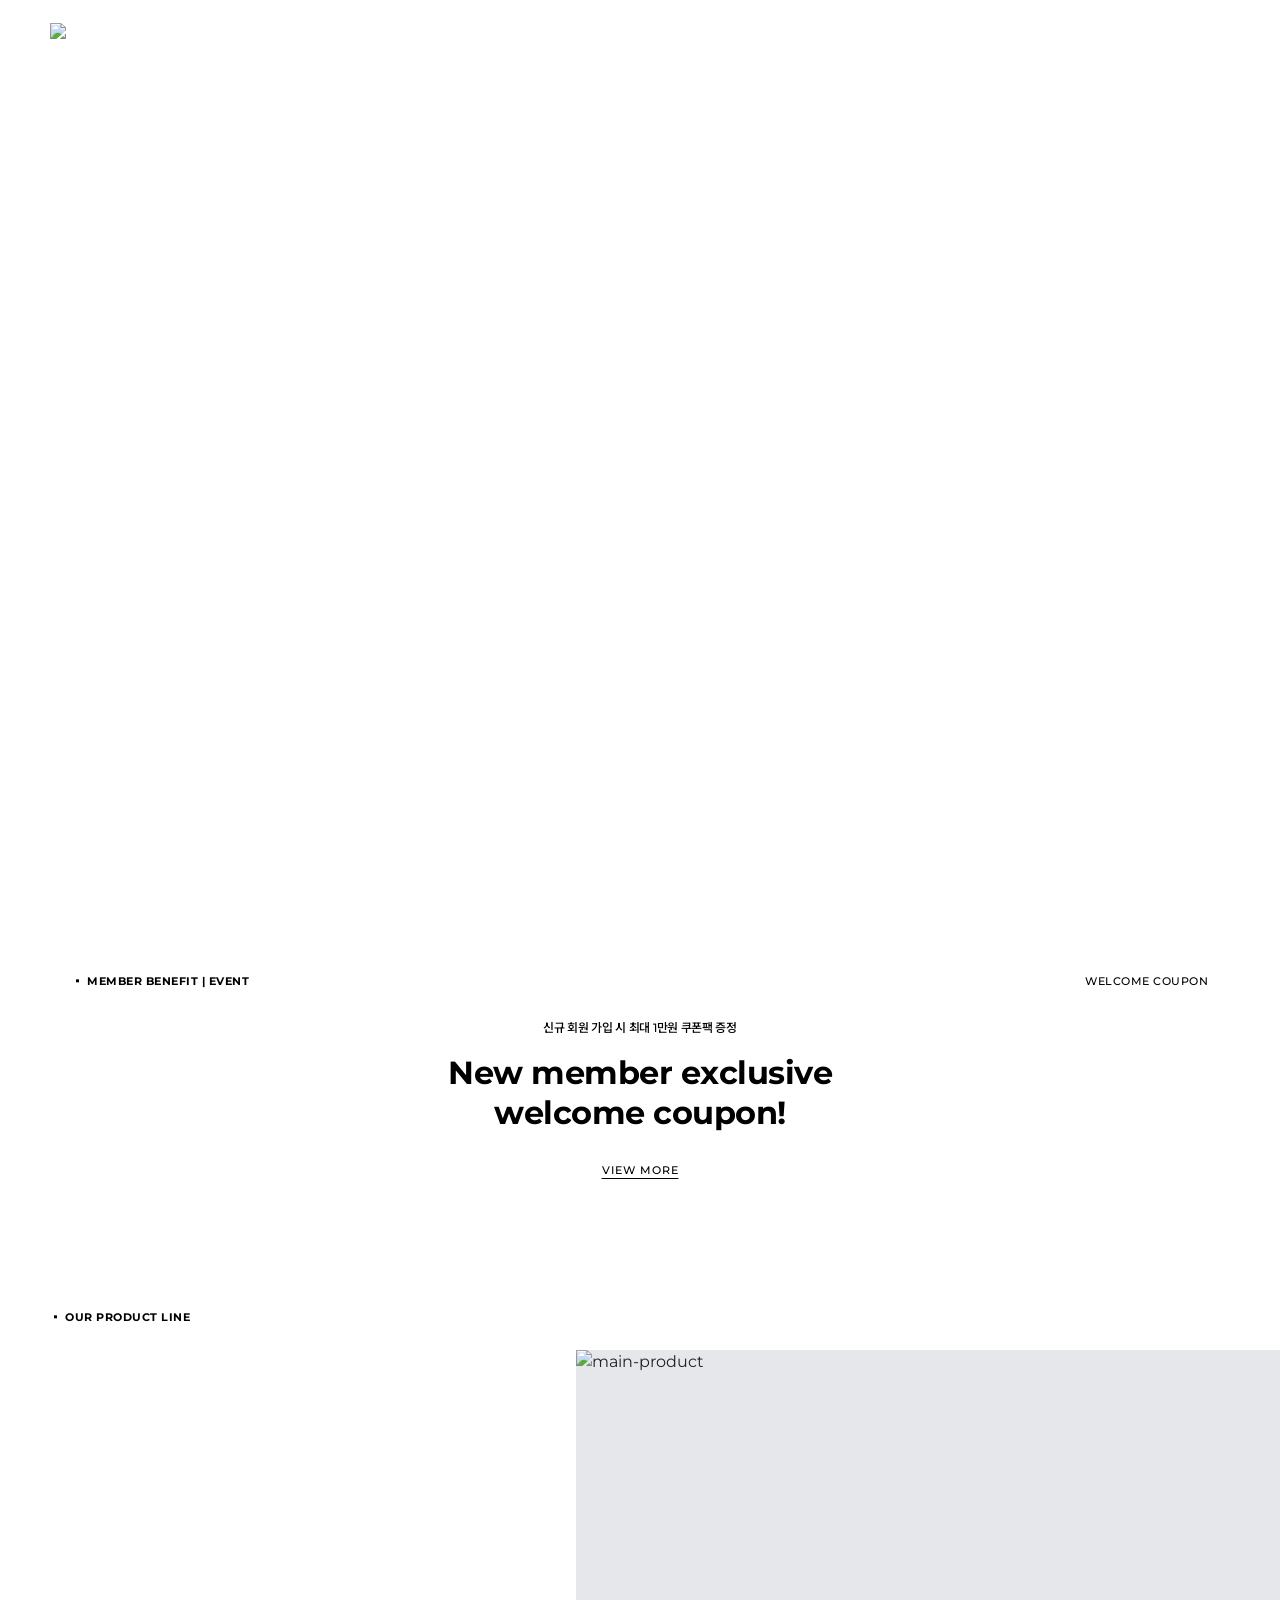
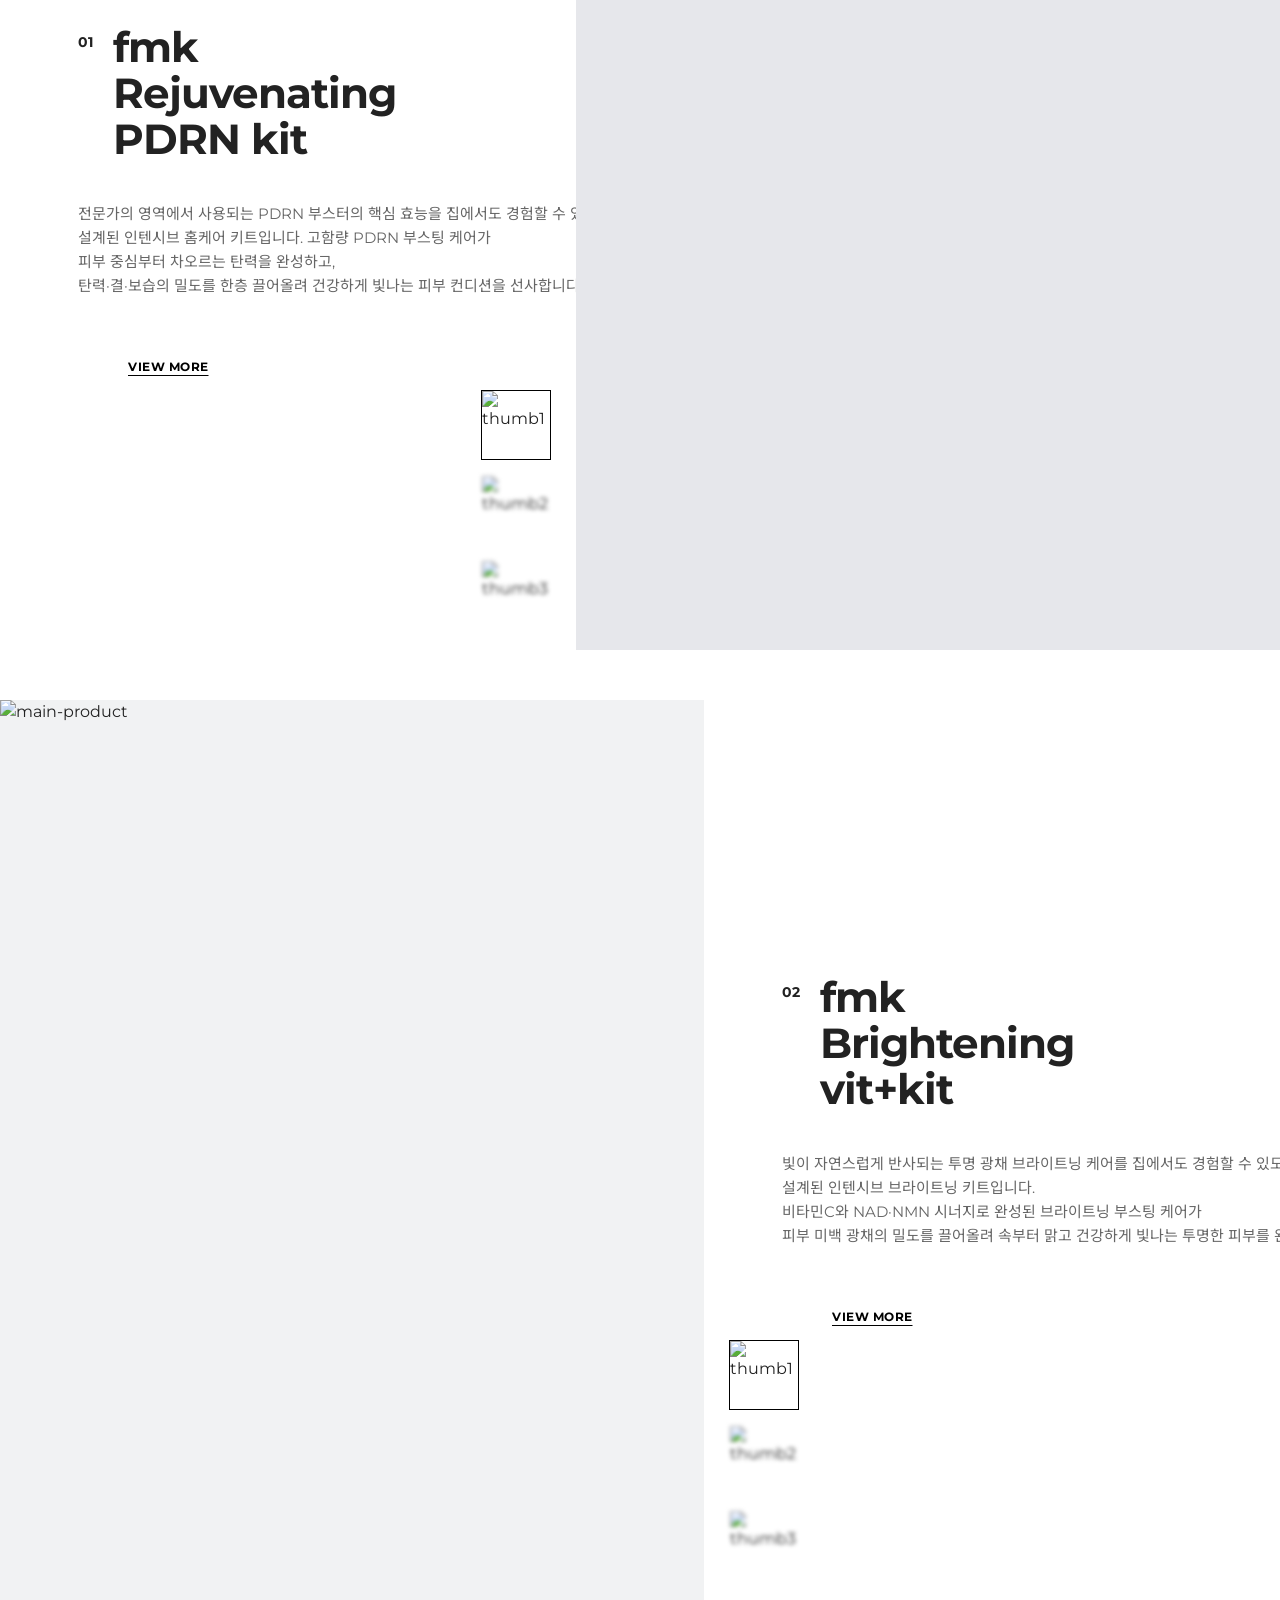
==== commit e8af9aa8: "Add files via upload" ====
--- a/index.html
+++ b/index.html
@@ -3,1440 +3,647 @@
 <head>
     <meta charset="UTF-8">
     <meta name="viewport" content="width=device-width, initial-scale=1.0">
-    <title>SKIN1004</title>
+    <title>FMK Copycat</title>
+    <script src="https://code.jquery.com/jquery-3.7.1.min.js"></script>
     
-  
-    
+    <link rel="preconnect" href="https://fonts.googleapis.com">
+    <link rel="preconnect" href="https://fonts.gstatic.com" crossorigin>
+    <link rel="stylesheet" href="./reset.css">
+    <link href="https://fonts.googleapis.com/css2?family=Montserrat:wght@300;500;700&family=Noto+Sans+KR:wght@300;500&display=swap" rel="stylesheet">
+
     <style>
-        /* 1. 기본 스타일 초기화 */
+        /* 기본 여백 초기화 */
         * {
             margin: 0;
             padding: 0;
             box-sizing: border-box;
         }
-        
+
         body {
-            font-family: 'Helvetica Neue', Arial, sans-serif;
-            background-color: #ffffff;
-            overflow-x: hidden;
-        }
-
-        /* 2. 상단 헤더 전체 레이아웃 */
-        .header {
-            position: fixed; 
+            font-family: 'Montserrat', 'Noto Sans KR', sans-serif; 
+        }
+
+        a {
+            text-decoration: none;
+            color: inherit;
+        }
+
+        /* --- Header 스타일 --- */
+        header {
+            width: 100%;
+            position: fixed;
+            left: 0;
+            top: 0;
+            color: white;
+            transition: color 0.4s;
+            z-index: 100;
+        }
+
+        /* 새로 추가된 배경 블러 레이어 */
+        .header-bg {
+            position: absolute;
             top: 0;
             left: 0;
             width: 100%;
-            height: 80px; 
-            background-color: #ffffff;
-            display: flex;
-            justify-content: space-between; 
-            align-items: center;
-            padding: 0 60px; /* 비디오 콘텐츠 정렬에 맞춰 여백을 조금 넓혔습니다 */
-            border-bottom: 1px solid #f2f2f2; 
-            z-index: 1000; 
-        }
-
-        /* [변경] 로고를 이미지(PNG)로 넣기 위한 컨테이너 */
-        .logo-container {
-            display: flex;
-            align-items: center;
+            height: 70px;
+            background-color: transparent;
+            transition: background-color 0.4s, backdrop-filter 0.4s;
+            z-index: -1;
+        }
+
+        header.on .header-bg {
+            backdrop-filter: blur(20px);
+            background-color: rgba(255, 255, 255, 0.7);
+        }
+
+        header.on {
+            color: #222;
+        }
+
+        header.on .logo-box img {
+            filter: brightness(0);
+        }
+
+        .header-top {
+            display: flex;
+            justify-content: space-between;
+            align-items: center;
+            height: 70px;
+            padding: 0 50px;
+            position: relative;
+        }
+
+        .header-left {
+            display: flex;
+            align-items: center;
+            gap: 20px;
+        }
+
+        .logo-box {
+            width: 100px;
+            height: 40px;
+            display: flex;
+            align-items: center;
+            cursor: pointer;
+        }
+
+        .logo-box img {
+            width: 100%;
+            height: auto;
+            object-fit: cover;
+            transition: filter 0.4s;
+        }
+
+        .divider {
+            width: 1px;
+            height: 12px;
+            background-color: currentColor;
+            opacity: 0.5;
+        }
+
+        .subtitle {
+            font-size: 14px;
+            font-weight: 300;
+        }
+
+        /* --- 메인 메뉴 & 서브 메뉴 --- */
+        .main-menu {
+            display: flex;
+            gap: 60px;
+            position: absolute;
+            left: 50%;
+            transform: translateX(-50%);
+            height: 70px;
+            transition: gap 0.4s ease;
+        }
+
+        header.expand .main-menu {
+            gap: 120px; 
+        }
+
+        .main-menu > li {
+            position: relative;
             height: 100%;
-            text-decoration: none;
-        }
-
-        .logo-img {
-            height: 20px; /* 이미지 높이에 맞게 자유롭게 조절하세요 */
-            width: auto;  /* 가로비율 자동 유지 */
-            object-fit: contain;
-        }
-
-        /* 3. 중앙 내비게이션 메뉴 스타일 */
-        .nav-container {
+            display: flex;
+            justify-content: center;
+        }
+
+        .main-tit {
+            display: flex;
+            align-items: center;
             height: 100%;
-        }
-        
-        .nav-menu {
-            display: flex;
-            list-style: none;
-            height: 100%;
-            align-items: center;
-            gap: 35px; 
-        }
-
-        .nav-menu a {
-            text-decoration: none;
-            color: #222222;
-            font-size: 13px;
+            font-size: 16px;
             font-weight: 500;
-            letter-spacing: 1px;
-            transition: color 0.2s ease;
-        }
-
-        .nav-menu a:hover {
-            color: #888888; 
-        }
-
-        /* 4. 우측 아이콘 영역 스타일 */
-        .nav-icons {
-            display: flex;
-            align-items: center;
-            gap: 22px; 
-        }
-
-        .nav-icons a {
-            color: #222222;
-            text-decoration: none;
-            font-size: 18px;
-            transition: color 0.2s ease;
-        }
-
-        .nav-icons a:hover {
-            color: #888888;
-        }
-
-        .cart-count {
+        }
+
+        .sub-menu {
+            position: absolute;
+            top: 70px;
+            left: 50%;
+            transform: translateX(-50%);
+            width: max-content;
+            text-align: center;
+            padding-top: 15px;
+            padding-bottom: 30px;
+            display: none;
+        }
+
+        .sub-menu li {
+            margin-bottom: 15px;
+        }
+
+        .sub-menu a {
             font-size: 14px;
-            font-weight: 500;
-            margin-left: 2px;
-            vertical-align: middle;
-        }
-
-        /* 5. 메인 비디오 섹션 (Hero Section) 스타일 */
-        .main-content {
-            padding-top: 80px; /* 헤더 높이만큼 상단 여백 확보 */
-        }
-
-        .hero-section {
-            position: relative;
-            width: 100%;
-            /* 브라우저 창 전체 높이에서 상단 헤더 높이(80px)를 뺀 만큼 꽉 채움 */
-            height: calc(100vh - 80px); 
-            overflow: hidden;
-            display: flex;
-            align-items: center; /* 텍스트 콘텐츠를 세로 중앙 정렬 */
-            padding-left: 60px; /* `image_b7703f.jpg` 처럼 좌측에 배치하기 위한 여백 */
-        }
-
-        /* 배경 비디오 스타일링 */
-        .bg-video {
-            position: absolute;
-            top: 0;
-            left: 0;
-            width: 100%;
-            height: 100%;
-            object-fit: cover; /* 비디오 비율을 유지하면서 공백 없이 꽉 채움 */
-            z-index: 1; /* 콘텐츠보다 뒤로 가게 설정 */
-        }
-
-        /* 비디오 위의 텍스트 콘텐츠 박스 */
-        .hero-text-box {
-            position: relative;
-            z-index: 2; /* 비디오 파일 위로 얹어지도록 설정 */
-            max-width: 500px;
-            color: #000000; /* 영상이 밝은 톤이므로 검은색 글씨 세팅 */
-        }
-
-        .sub-headline {
+            font-weight: 400;
+            color: #666;
+            transition: color 0.2s, font-weight 0.2s;
+        }
+
+        .sub-menu a:hover {
+            color: #000;
+            font-weight: 700;
+        }
+
+        .header-right {
+            width: 100px;
+        }
+
+        /* --- 공통 Section 스타일 --- */
+        section {
+            width: 100%;
+            height: 100vh;
+            display: flex;
+        }
+
+        /* --- 공통 텍스트 폰트 스타일 (sec3, sec4 공용) --- */
+
+        .sec-header-wrap {
+            display: flex;
+            gap: 20px;
+            margin-bottom: 40px;
+            margin-left: -50px;
+        }
+
+        .sec-num {
+            font-size: 14px;
+            font-weight: 700;
+            margin-top: 8px;
+            
+        }
+
+        .sec-title {
+            font-size: 42px;
+            font-weight: 700;
+            line-height: 1.1;
+            letter-spacing: -1px;
+        }
+
+        .sec-desc {
             font-size: 15px;
             font-weight: 400;
+            line-height: 1.6;
+            color: #666;
+            margin-bottom: 60px;
+            margin-left: -50px;
+            
+            /* background-color: aqua; */
+            width: 600px;
+        }
+
+        .sec-btn {
+            font-size: 12px;
+            font-weight: 700;
+            color: #000;
+            text-decoration: underline;
+            text-underline-offset: 4px;
             letter-spacing: 0.5px;
-            margin-bottom: 12px;
-        }
-
-        .main-headline {
-            font-size: 32px;
-            font-weight: 700;
-            letter-spacing: 1px;
-            margin-bottom: 28px;
-            text-transform: uppercase; /* 대문자 고정 */
-        }
-
-        /* 메인 Learn More 버튼 양식 */
-        .btn-learn-more {
-            display: inline-block;
-            text-decoration: none;
-            color: #000000;
+            width: fit-content;
+        }
+
+        /* --- 공통 썸네일 아이템 스타일 --- */
+        .thumb-item {
+            width: 70px;
+            height: 70px;
+            cursor: pointer;
+            border: 1px solid transparent;
+            transition: border 0.3s ease;
+        }
+
+        .thumb-item img {
+            width: 100%;
+            height: 100%;
+            object-fit: cover;
+            filter: blur(2px); 
+            transition: filter 0.3s ease;
+        }
+
+        .thumb-item.active {
+            border: 1px solid #000;
+        }
+
+        .thumb-item.active img,
+        .thumb-item:hover img {
+            filter: blur(0);
+        }
+
+        /* 공통 메인 이미지 박스 */
+        .main-img-box {
+            width: 100%;
+            height: 100%;
+        }
+
+        .main-img-box img {
+            width: 100%;
+            height: 100%;
+            object-fit: cover; 
+        }
+
+        /* --- sec1 스타일 --- */
+        .sec1 {
+            background-image: url('https://fmkcos.com/web/upload/appfiles/AIFBrluHGdhkEsW6ewuLoA/11067ee23b1b4bf8148edea03935d5c3.png');
+            background-size: cover;
+            background-position: center;
+            background-repeat: no-repeat;
+            justify-content: flex-start;
+            align-items: center;
+            padding-left: 10%;
+        }
+
+        .hero-text {
+            color: white;
+        }
+
+        .hero-text h2 {
+            font-size: 70px;
+            font-weight: 700;
+            line-height: 1.1;
+            margin-bottom: 20px;
+        }
+
+        .hero-text p {
+            font-size: 18px;
+            font-weight: 300;
+        }
+
+        /* --- sec2 배너 스타일 --- */
+        .sec2 {
+            height: 50vh;
+            background-color: #fff;
+            display: flex;
+            align-items: center;
+            justify-content: center;
+            position: relative;
+        }
+
+        .sec2-banner {
+            width: 95%;
+            height: 70%;
+            position: relative;
+            background-image: url('https://fmkcos.com/web/upload/appfiles/AIFBrluHGdhkEsW6ewuLoA/9d6bb64f0ad6b48d5be65b8985c93d46.png');
+            background-size: cover;
+            background-position: center;
+            background-repeat: no-repeat;
+            margin-bottom: 50px;
+        }
+
+        .banner-tag-left {
+            position: absolute;
+            top: 30px;
+            left: 40px;
+            font-size: 11px;
+            font-weight: 700;
+            letter-spacing: 0.5px;
+            color: #000;
+        }
+
+        .banner-tag-right {
+            position: absolute;
+            top: 30px;
+            right: 40px;
+            font-size: 11px;
+            font-weight: 500;
+            letter-spacing: 0.5px;
+            color: #000;
+        }
+
+        .banner-content {
+            position: absolute;
+            top: 50%;
+            left: 50%;
+            transform: translate(-50%, -50%);
+            text-align: center;
+            width: 100%;
+        }
+
+        .banner-sub {
             font-size: 12px;
             font-weight: 500;
-            padding: 10px 34px;
-            border: 1px solid #000000;
-            border-radius: 30px; /* 완벽한 알약(타원) 모양 라운딩 */
-            transition: all 0.3s ease;
-            background-color: transparent;
-        }
-
-        /* 버튼 마우스 호버 효과 (살짝 반전되거나 부드러워지는 효과) */
-        .btn-learn-more:hover {
-            background-color: #000000;
-            color: #ffffff;
-        }
-
-        /* 6. 메인 감성 텍스트 배너 단락 */
-.intro-section {
-    background-color: #ffffff;
-    /* 위아래로 넓은 여백을 주어 고급스러운 프리미엄 느낌 연출 */
-    padding: 120px 20px; 
-    text-align: center;
-}
-
-.intro-section .sub-title {
-    font-size: 18px;
-    font-weight: 400;
-    color: #333333;
-    letter-spacing: -0.5px;
-    margin-bottom: 12px; /* 두 줄 사이의 간격 */
-}
-
-.intro-section .main-title {
-    font-size: 26px;
-    font-weight: 700; /* 강조를 위한 굵은 폰트 */
-    color: #000000;
-    letter-spacing: -0.5px;
-}
-
-/* 7. 3분할 상품 그리드 섹션 */
-.product-grid-section {
-    display: flex;
-    width: 100%;
-    /* 💡 기존 750px 고정값에서 메인 섹션과 완벽히 일치하는 반응형 높이로 변경 */
-    height: calc(100vh - 80px); 
-    background-color: #ffffff;
-    overflow: hidden;
-}
-
-.product-card {
-    flex: 1;
-    position: relative;
-    display: flex;
-    flex-direction: column;
-    align-items: center;
-    justify-content: space-between;
-    padding: 60px 20px; /* 상단 텍스트와 하단 텍스트의 여백 */
-    overflow: hidden;
-    cursor: pointer;
-}
-
-/* 띠 모양 배경을 만드는 컨테이너 박스 */
-.card-bg-wrap {
-    position: absolute;
-    top: 50%;
-    left: 0;
-    width: 100%;
-    height: 220px; /* 원하시면 띠 두께를 살짝 조절해 보세요 */
-    transform: translateY(-50%);
-    transition: all 0.5s cubic-bezier(0.25, 1, 0.5, 1);
-    z-index: 1;
-}
-
-.card-bg {
-    width: 100%;
-    height: 100%;
-    background-size: cover;
-    background-position: center;
-}
-
-/* 호버 시 배경을 어둡게 만들어줄 오버레이 레이어 */
-.card-overlay {
-    position: absolute;
-    top: 0;
-    left: 0;
-    width: 100%;
-    height: 100%;
-    background-color: rgba(0, 0, 0, 0.12); /* 딤드(Dimmed) 처리 굳기 */
-    opacity: 0;
-    transition: opacity 0.5s ease;
-}
-
-/* ⭐ 마우스 호버 시 배경 확장 및 어두워짐 처리 */
-.product-card:hover .card-bg-wrap {
-    top: 0;
-    height: 100%;
-    transform: translateY(0);
-}
-
-.product-card:hover .card-overlay {
-    opacity: 1;
-}
-
-/* 호버 시 나타나는 상단 텍스트 스타일 */
-.card-top-text {
-    position: relative;
-    z-index: 3;
-    text-align: center;
-    opacity: 0;
-    transform: translateY(-15px);
-    transition: all 0.4s ease;
-}
-
-.product-card:hover .card-top-text {
-    opacity: 1;
-    transform: translateY(0);
-}
-
-.top-title {
-    font-size: 22px;
-    font-weight: 700;
-    color: #222222;
-    margin-bottom: 6px;
-}
-
-.top-desc {
-    font-size: 13px;
-    color: #555555;
-    letter-spacing: -0.3px;
-}
-
-/* 중앙 상품 누끼 이미지 박스 */
-.product-img-box {
-    position: absolute;
-    top: 50%;
-    left: 50%;
-    transform: translate(-50%, -50%);
-    z-index: 2;
-    pointer-events: none; /* 이미지 때문에 호버가 끊기지 않도록 설정 */
-}
-
-.product-img-box img {
-    height: 670px;
-    width: auto;
-    object-fit: contain;
-}
-
-/* 하단 상품 정보 스타일 (항상 노출) */
-.card-bottom-text {
-    position: relative;
-    z-index: 3;
-    text-align: center;
-    margin-top: auto; /* 하단 밀착 */
-}
-
-.p-brand {
-    font-size: 12px;
-    color: #777777;
-    margin-bottom: 4px;
-}
-
-.p-name {
-    font-size: 14px;
-    font-weight: 500;
-    color: #222222;
-    margin-bottom: 8px;
-}
-
-.p-price {
-    font-size: 14px;
-    font-weight: 600;
-    color: #000000;
-}
-
-
-/* 8. 대형 비주얼 갤러리 섹션 */
-.gallery-section {
-    position: relative;
-    width: 100%;
-    height: 2433px; /* 세로 길이 고정 */
-    background-color: #ffffff;
-    
-    /* 💡 [추가] 썸네일이 섹션 최상단/최하단에 도달했을 때 50px의 여백을 강제 보장 */
-    padding: 200px 0; 
-    box-sizing: border-box; 
-}
-
-/* 메인 큰 이미지 표시 영역 */
-.gallery-main {
-    position: absolute; 
-    top: 0;
-    left: 0;
-    width: 100%;
-    height: 100%;
-    background-size: cover;
-    background-position: center;
-    transition: background-image 0.4s ease-in-out;
-    z-index: 1;
-}
-
-/* 우측 썸네일들을 감싸는 박스 (Sticky 고정 레이아웃) */
-.thumb-wrap {
-    position: sticky;
-    
-    /* 💡 [변경] 화면 중앙 정렬을 시도하되, 브라우저 상단 기점으로 최소 50px 여백을 무조건 유지 */
-    top: max(50px, calc(50vh - 290px)); 
-    
-    margin-left: auto; 
-    margin-right: 40px; 
-    
-    width: 85px; 
-    display: flex;
-    flex-direction: column;
-    gap: 14px; 
-    z-index: 10;
-}
-
-/* 우측 작은 정사각형 썸네일 */
-.thumb-box {
-    width: 85px;
-    height: 85px;
-    border-radius: 12px; 
-    overflow: hidden;
-    cursor: pointer;
-    transition: all 0.3s ease;
-    filter: brightness(0.5); /* 기본 상태는 어둡게 */
-    box-shadow: 0 4px 15px rgba(0, 0, 0, 0.2);
-}
-
-.thumb-box img {
-    width: 100%;
-    height: 100%;
-    object-fit: cover;
-}
-
-/* 호버했을 때 효과 */
-.thumb-box:hover {
-    filter: brightness(0.8);
-}
-
-/* 내가 클릭해서 활성화된 썸네일 (원래 색감) */
-.thumb-box.active {
-    filter: brightness(1);
-    outline: 2px solid #ffffff; 
-}
-
-/* 9. 인스타그램 연동 섹션 */
-.instagram-section {
-    width: 100%;
-    height: calc(100vh - 80px); /* 요구사항: 메인 섹션처럼 화면을 딱 채우는 높이 */
-    background-color: #ffffff;
-    display: flex;
-    flex-direction: column;
-    justify-content: center; /* 세로 중앙 정렬 */
-    align-items: center; /* 가로 중앙 정렬 */
-    padding: 0 40px;
-    box-sizing: border-box;
-}
-
-/* 상단 INSTAGRAM 타이틀 */
-.instagram-section h2 {
-    font-size: 22px;
-    font-weight: 600;
-    letter-spacing: 3px;
-    margin-bottom: 50px; /* 타이틀과 피드 사이의 간격 */
-    color: #000000;
-    text-align: center;
-}
-
-/* 3분할 이미지를 감싸는 그리드 박스 */
-.insta-grid {
-    display: flex;
-    gap: 24px; /* 이미지 사이의 여백 */
-    width: 100%;
-    max-width: 1500px; /* 너무 퍼지지 않도록 최대 너비 제한 */
-    justify-content: center;
-}
-
-/* 각각의 인스타 게시글 카드 (a 태그) */
-.insta-item {
-    flex: 1;
-    aspect-ratio: 1 / 1; /* 💡 항상 완벽한 정사각형 비율을 유지 */
-    border-radius: 12px; /* image_b4c1a3.jpg 특유의 부드러운 라운딩 효과 */
-    overflow: hidden;
-    display: block;
-    position: relative;
-    box-shadow: 0 4px 20px rgba(0, 0, 0, 0.04);
-    transition: all 0.3s ease;
-}
-
-/* 이미지 스타일 */
-.insta-item img {
-    width: 100%;
-    height: 100%;
-    object-fit: cover; /* 가로세로 비율이 깨지지 않게 꽉 채움 */
-    transition: transform 0.5s ease;
-}
-
-/* ✨ 마우스 올렸을 때(호버) 인터랙션 효과 */
-.insta-item:hover {
-    transform: translateY(-6px); /* 살짝 위로 떠오르는 효과 */
-    box-shadow: 0 12px 30px rgba(0, 0, 0, 0.1);
-}
-
-.insta-item:hover img {
-    transform: scale(1.04); /* 이미지가 안에서 살짝 확대되어 생동감 부여 */
-}
-
-/* 10. 브랜드 가치 아코디언 섹션 */
-.value-section {
-    width: 100%;
-    height: calc(100vh - 80px); /* 화면을 꽉 채우는 높이 */
-    display: flex;
-    gap: 20px;
-    padding: 0 180px 40px 180px;
-    box-sizing: border-box;
-    background-color: #ffffff;
-}
-
-.value-item {
-    flex: 1;
-    position: relative;
-    height: 100%;
-    overflow: hidden;
-    cursor: pointer;
-    transition: flex 0.6s cubic-bezier(0.25, 1, 0.5, 1);
-}
-
-/* 배경 이미지 레이어 */
-.value-item .bg-img {
-    width: 100%;
-    height: 100%;
-    background-size: cover;
-    background-position: center;
-    transition: transform 0.6s cubic-bezier(0.25, 1, 0.5, 1);
-}
-
-/* 어두운 오버레이 마스크 */
-.value-item::before {
-    content: '';
-    position: absolute;
-    top: 0;
-    left: 0;
-    width: 100%;
-    height: 100%;
-    background: rgba(0, 0, 0, 0.15);
-    transition: background 0.4s ease;
-    z-index: 1;
-}
-
-/* 💡 텍스트 컨텐츠 박스 (설명글 공간을 고려해 기준점을 위로 조금 올림) */
-.value-text {
-    position: absolute;
-    bottom: 150px; /* 마우스 안 올렸을 때 타이틀이 위치할 고정 높이 */
-    left: 0;
-    width: 100%;
-    padding: 0 40px;
-    box-sizing: border-box;
-    color: #ffffff;
-    z-index: 2;
-    text-align: center;
-}
-
-/* 💡 타이틀 스타일 (설명글 레이아웃과 완전히 분리되어 절대 움직이지 않음) */
-.value-text h3 {
-    font-size: 26px;
-    font-weight: 700;
-    margin: 0; /* 마진 초기화로 출렁임 원천 차단 */
-    letter-spacing: 1px;
-    
-    backface-visibility: hidden;
-}
-
-/* 💡 하단 설명문 (평소 상태: 완벽하게 숨김 처리) */
-.value-text p {
-    position: absolute;
-    top: 100%; /* H3 타이틀 바로 아래 기점 */
-    left: 40px;
-    right: 40px;
-    margin: 20px 0 0 0; /* 타이틀과의 정교한 간격 */
-    
-    font-size: 20px;
-    font-weight: 600;
-    line-height: 1.7;
-    
-    word-break: keep-all;
-
-    /* 🔥 안 올렸을 때 안 보이게 만드는 3중 보안 서클 */
-    opacity: 0; 
-    visibility: hidden; /* 형태를 완전히 투명화 및 클릭 차단 */
-    transform: translateY(15px); /* 약간 아래에서 대기 */
-    
-    transition: opacity 0.4s ease, transform 0.4s ease, visibility 0.4s ease;
-}
-
-/* ========================================================
-   🔥 마우스 올렸을 때(Hover) 작동하는 인터랙션
-   ======================================================== */
-
-.value-item:hover {
-    flex: 1.5; /* 늘어나는 비율 */
-}
-
-.value-item:hover .bg-img {
-    transform: scale(1.05); /* 이미지 확대 */
-}
-
-.value-item:hover::before {
-    background: rgba(0, 0, 0, 0.05); /* 살짝 어두워짐 */
-}
-
-/* 💡 커서를 올렸을 때만 설명문이 스르륵 나타남 */
-.value-item:hover .value-text p {
-    opacity: 1;
-    visibility: visible;
-    transform: translateY(0); /* 제자리로 복귀 */
-}
-
-/* 11. 하단 푸터 섹션 */
-.site-footer {
-    width: 100%;
-    background-color: #a78c5e; /* 이미지 속 특유의 고급스러운 브라운 무드 컬러 */
-    color: #ffffff;
-    padding: 60px 40px;
-    box-sizing: border-box;
-    font-family: sans-serif;
-    display: flex;
-    justify-content: space-between;
-    align-items: flex-start;
-    flex-wrap: wrap;
-    gap: 40px;
-}
-
-/* 푸터 왼쪽 정보 영역 컬럼들 */
-.footer-left-cols {
-    display: flex;
-    gap: 60px;
-    flex-wrap: wrap;
-    flex: 1;
-}
-
-.footer-col {
-    min-width: 200px;
-}
-
-.footer-col h4 {
-    font-size: 14px;
-    font-weight: 700;
-    margin-bottom: 24px;
-    letter-spacing: 0.5px;
-    text-transform: uppercase;
-}
-
-.footer-col p {
-    font-size: 13px;
-    line-height: 1.8;
-    font-weight: 400;
-    margin: 0;
-    white-space: pre-line; /* 줄바꿈 자연스럽게 유지 */
-    opacity: 0.9;
-}
-
-/* 소셜 미디어 아이콘 링크 */
-.footer-sns {
-    display: flex;
-    gap: 12px;
-    margin-top: 24px;
-}
-
-.sns-icon {
-    width: 32px;
-    height: 32px;
-    border: 1px solid rgba(255, 255, 255, 0.6);
-    border-radius: 50%;
-    display: flex;
-    justify-content: center;
-    align-items: center;
-    color: #ffffff;
-    text-decoration: none;
-    font-size: 14px;
-    font-weight: bold;
-    transition: background 0.3s;
-}
-
-/* 푸터 오른쪽 약관 링크 영역 */
-.footer-right-links {
-    display: flex;
-    gap: 20px;
-    align-self: flex-end; /* 하단 정렬 느낌 유지 */
-    margin-top: 20px;
-}
-
-.footer-right-links a {
-    color: #ffffff;
-    text-decoration: none;
-    font-size: 13px;
-    letter-spacing: 0.5px;
-    opacity: 0.8;
-}
-
-/* PRIVACY POLICY만 볼드 처리 */
-.footer-right-links a.privacy-policy {
-    font-weight: 700;
-    opacity: 1;
-}
-
-/* 반응형 모바일 대응 */
-@media (max-width: 900px) {
-    .site-footer {
-        flex-direction: column;
-        align-items: flex-start;
-    }
-    .footer-right-links {
-        align-self: flex-start;
-        width: 100%;
-        border-top: 1px solid rgba(255, 255, 255, 0.2);
-        padding-top: 20px;
-    }
-}
-
-.floating-utils {
-    position: fixed;
-    right: 30px;
-    bottom: 30px;
-    display: flex;
-    flex-direction: column;
-    gap: 12px;
-    z-index: 999; /* 다른 컨텐츠보다 항상 위에 노출 */
-}
-
-/* 플로팅 버튼 공통 스타일 */
-.floating-utils button {
-    width: 70px;
-    height: 70px;
-    border-radius: 50%;
-    border: none;
-    cursor: pointer;
-    display: flex;
-    align-items: center;
-    justify-content: center;
-    transition: all 0.3s cubic-bezier(0.25, 1, 0.5, 1);
-}
-
-/* 1) Top 화살표 버튼 (기본 숨김 상태) */
-.btn-top {
-    background-color: #ffffff;
-    color: #8c6d48; /* 브랜드 메인 브라운 컬러 */
-    font-size: 24px;
-    font-weight: bold;
-    opacity: 0;
-    visibility: hidden;
-    transform: translateY(15px);
-}
-
-/* 스크롤 시 등장할 때 적용되는 클래스 */
-.btn-top.show {
-    opacity: 1;
-    visibility: visible;
-    transform: translateY(0);
-}
-
-.btn-top:hover {
-    background-color: #f7f5f2;
-}
-
-/* 2) FAQ 버튼 */
-.btn-faq {
-    background-color: #8c6d48; /* 브랜드의 단단한 스킨 톤 브라운 */
-    color: #ffffff;
-    font-size: 14px;
-    font-weight: 700;
-    letter-spacing: 0.5px;
-}
-
-.btn-faq:hover {
-    background-color: #735939;
-}
-
-
-/* ========================================================
-   FAQ 반투명 오버레이 레이아웃
-   ======================================================== */
-.faq-overlay {
-    position: fixed;
-    top: 0;
-    left: 0;
-    width: 100%;
-    height: 100%;
-    background-color: rgba(255, 255, 255, 0.85); /* 하얀 배경의 완벽한 반투명 */
-    backdrop-filter: blur(6px); /* 투명 배경을 은은하게 흐리게 만드는 고급 효과 */
-    z-index: 1000;
-    display: flex;
-    align-items: center;
-    justify-content: center;
-    
-    /* 서서히 나타나는 애니메이션 기틀 */
-    opacity: 0;
-    visibility: hidden;
-    transition: opacity 0.4s ease, visibility 0.4s ease;
-}
-
-/* FAQ 켜졌을 때 활성화 */
-.faq-overlay.open {
-    opacity: 1;
-    visibility: visible;
-}
-
-/* 내부 콘텐츠 백그라운드 박스 */
-.faq-container {
-    position: relative;
-    width: 100%;
-    max-width: 640px;
-    height: 75vh;
-    background: #ffffff;
-    border-radius: 24px;
-    box-shadow: 0 20px 50px rgba(140, 109, 72, 0.12);
-    padding: 50px 40px;
-    box-sizing: border-box;
-    overflow-y: auto;
-    
-    /* 아래에서 위로 올라오는 연출 */
-    transform: translateY(30px);
-    transition: transform 0.4s cubic-bezier(0.25, 1, 0.5, 1);
-}
-
-.faq-overlay.open .faq-container {
-    transform: translateY(0);
-}
-
-/* 상단 닫기 X 버튼 */
-.faq-close-btn {
-    position: absolute;
-    top: 25px;
-    right: 30px;
-    background: none;
-    border: none;
-    font-size: 38px;
-    color: #999999;
-    cursor: pointer;
-    line-height: 1;
-    transition: color 0.2s ease;
-}
-
-.faq-close-btn:hover {
-    color: #8c6d48;
-}
-
-/* 내부 텍스트 스타일 가이드 */
-.faq-content h2 {
-    font-size: 30px;
-    font-weight: 700;
-    color: #8c6d48;
-    text-align: center;
-    margin-bottom: 40px;
-    letter-spacing: 1px;
-}
-
-.faq-placeholder {
-    display: flex;
-    justify-content: center;
-    align-items: center;
-    height: 60%;
-    border: 1px dashed #e2ded8;
-    border-radius: 12px;
-    padding: 20px;
-}
-
-.faq-placeholder p {
-    color: #a0978c;
-    font-size: 16px;
-    text-align: center;
-    line-height: 1.6;
-}
-
-.floating-utils {
-    position: fixed;
-    right: 30px;
-    bottom: 30px;
-    display: flex;
-    flex-direction: column;
-    gap: 12px;
-    z-index: 999;
-}
-.floating-utils button {
-    width: 60px;
-    height: 60px;
-    border-radius: 50%;
-    border: none;
-    cursor: pointer;
-    display: flex;
-    align-items: center;
-    justify-content: center;
-    box-shadow: 0 4px 12px rgba(0, 0, 0, 0.08);
-    transition: all 0.3s cubic-bezier(0.25, 1, 0.5, 1);
-}
-.btn-top {
-    background-color: #ffffff;
-    color: #8c6d48;
-    font-size: 22px;
-    font-weight: bold;
-    opacity: 0;
-    visibility: hidden;
-    transform: translateY(15px);
-}
-.btn-top.show {
-    opacity: 1;
-    visibility: visible;
-    transform: translateY(0);
-}
-.btn-top:hover {
-    background-color: #fcfbfa;
-    transform: translateY(-4px);
-}
-.btn-faq {
-    background-color: #8c6d48;
-    color: #ffffff;
-    font-size: 13px;
-    font-weight: 700;
-    letter-spacing: 0.5px;
-}
-.btn-faq:hover {
-    background-color: #735939;
-    transform: translateY(-4px);
-}
-
-/* FAQ 전체 화면 배경 반투명화 */
-.faq-overlay {
-    position: fixed;
-    top: 0;
-    left: 0;
-    width: 100%;
-    height: 100%;
-    background-color: rgba(255, 255, 255, 0.85);
-    backdrop-filter: blur(8px);
-    z-index: 1000;
-    display: flex;
-    align-items: center;
-    justify-content: center;
-    opacity: 0;
-    visibility: hidden;
-    transition: opacity 0.4s ease, visibility 0.4s ease;
-}
-.faq-overlay.open {
-    opacity: 1;
-    visibility: visible;
-}
-
-/* FAQ 본문 백그라운드 컨테이너 크기 수정 */
-.faq-container {
-    position: relative;
-    width: min(800px, 92%);
-    height: 80vh;
-    background: #ffffff;
-    border-radius: 20px;
-    box-shadow: 0 20px 50px rgba(140, 109, 72, 0.1);
-    padding: 60px 40px;
-    box-sizing: border-box;
-    overflow-y: auto;
-    transform: translateY(30px);
-    transition: transform 0.4s cubic-bezier(0.25, 1, 0.5, 1);
-}
-.faq-overlay.open .faq-container {
-    transform: translateY(0);
-}
-.faq-close-btn {
-    position: absolute;
-    top: 25px;
-    right: 30px;
-    background: none;
-    border: none;
-    font-size: 36px;
-    color: #aaaaaa;
-    cursor: pointer;
-    line-height: 1;
-    transition: color 0.2s;
-}
-.faq-close-btn:hover {
-    color: #8c6d48;
-}
-.faq-content h2 {
-    font-size: 28px;
-    font-weight: 700;
-    color: #222222;
-    text-align: center;
-    margin-bottom: 40px;
-    letter-spacing: 0.5px;
-}
-
-/* ========================================================
-   💥 스타일 조정된 SKIN1004 감성 아코디언 컴포넌트
-   ======================================================== */
-.faq-wrap {
-    display: flex;
-    flex-direction: column;
-}
-
-.qna {
-    border-bottom: 1px solid #f0ede9; /* 스킨1004 특유의 매끄럽고 연한 미색 선 */
-    overflow: hidden;
-}
-
-/* 질문 단락 스타일 */
-.question {
-    font-size: 16px;
-    font-weight: 600;
-    color: #333333;
-    cursor: pointer;
-    padding: 24px 10px;
-    display: flex;
-    justify-content: space-between;
-    align-items: center;
-    gap: 20px;
-    transition: color 0.2s ease;
-}
-
-.question:hover {
-    color: #8c6d48; /* 마우스 올리면 브랜드 시그니처 브라운으로 변경 */
-}
-
-/* 화살표 아이콘 */
-.question .icon {
-    font-size: 12px;
-    color: #b0a699;
-    transition: transform 0.3s cubic-bezier(0.25, 1, 0.5, 1), color 0.2s;
-}
-
-/* 질문이 열렸을 때(.on)의 스타일 상태 */
-.question.on {
-    color: #8c6d48;
-}
-.question.on .icon {
-    transform: rotate(180deg);
-    color: #8c6d48;
-}
-
-/* 답변 단락 스타일 */
-.answer {
-    display: none; /* 기본 숨김 */
-    font-size: 14px;
-    font-weight: 400;
-    color: #555555;
-    line-height: 1.8;
-    padding: 0 10px 24px 10px;
-    white-space: pre-line; /* 💡 작성하신 원본 줄바꿈 형식을 그대로 시각화 */
-}
-
-/* 답변 내 강조 텍스트 */
-.answer strong {
-    display: block;
-    font-weight: 700;
-    color: #8c6d48;
-    margin-top: 16px;
-    margin-bottom: 4px;
-}
-.answer strong:first-child {
-    margin-top: 0;
-}
+            color: #000;
+            margin-bottom: 16px;
+            letter-spacing: -0.3px;
+        }
+
+        .banner-main {
+            font-size: 32px;
+            font-weight: 700;
+            line-height: 1.25;
+            color: #000;
+            margin-bottom: 24px;
+            letter-spacing: -0.5px;
+        }
+
+        .banner-btn {
+            font-size: 11px;
+            font-weight: 500;
+            color: #000;
+            text-decoration: underline;
+            text-underline-offset: 4px;
+            letter-spacing: 1px;
+        }
+
+        .sec2-bottom-title {
+            position: absolute;
+            bottom: 25px;
+            left: 50px;
+            font-size: 11px;
+            font-weight: 700;
+            letter-spacing: 0.5px;
+            color: #000;
+        }
+
+        /* --- sec3 제품 디테일 스타일 (좌 텍스트, 우 이미지) --- */
+        .sec3 {
+            background-color: #fff;
+            display: flex;
+            flex-direction: row;
+            width: 100%;
+        }
+
+        .sec3-left {
+            width: 45%;
+            padding: 100px 10% 100px 10%;
+            display: flex;
+            flex-direction: column;
+            justify-content: center;
+            position: relative;
+        }
+
+        .sec3-thumb-wrap {
+            position: absolute;
+            right: 25px;
+            bottom: 20px;
+            display: flex;
+            flex-direction: column;
+            gap: 15px;
+            z-index: 10;
+        }
+
+        .sec3-right {
+            width: 55%;
+            background-color: #e6e7eb;
+            display: flex;
+            align-items: center;
+            justify-content: center;
+            position: relative;
+        }
+
+        /* --- sec4 제품 디테일 스타일 (좌 이미지, 우 텍스트) --- */
+        .sec4 {
+            background-color: #fff;
+            display: flex;
+            flex-direction: row;
+            width: 100%;
+        }
+
+        .sec4-left {
+            width: 55%;
+            background-color: #f1f2f3; /* 밝은 쿨그레이 톤 (필요시 조정) */
+            display: flex;
+            align-items: center;
+            justify-content: center;
+            position: relative;
+        }
+
+        .sec4-right {
+            width: 45%;
+            padding: 100px 10% 100px 10%;
+            display: flex;
+            flex-direction: column;
+            justify-content: center;
+            position: relative;
+        }
+
+        .sec4-thumb-wrap {
+            position: absolute;
+            left: 25px; /* sec3와 다르게 왼쪽에 배치 */
+            bottom: 20px;
+            display: flex;
+            flex-direction: column;
+            gap: 15px;
+            z-index: 10;
+        }
+
+        .hoho{
+            height: 50px;
+        }
 
     </style>
 </head>
 <body>
 
-    <!-- 상단 내비게이션 바 -->
-    <header class="header">
-        
-        <!-- [변경] 좌측 로고 (텍스트 대신 PNG 이미지 주소를 넣을 수 있는 양식) -->
-        <a href="#" class="logo-container">
-            <!-- 준비하신 png 파일 경로를 src에 넣어주세요 -->
-            <img src="https://skin1004korea.com/web/upload/mosen/logo_b.svg" alt="SKIN1004 로고" class="logo-img">
-        </a>
-
-        <!-- 중앙 메뉴 리스트 -->
-        <nav class="nav-container">
-            <ul class="nav-menu">
-                <li><a href="#">ABOUT US</a></li>
-                <li><a href="#">COLLECTION</a></li>
-                <li><a href="#">SHOP</a></li>
-                <li><a href="#">COMMUNITY</a></li>
-                <li><a href="#">FLAGSHIP</a></li>
-                <li><a href="#">PROMOTION</a></li>
+    <header>
+        <div class="header-bg"></div> <div class="header-top">
+            <div class="header-left">
+                <div class="logo-box">
+                    <img src="https://fmkcos.com/img/common/fmkcos_logo.svg" alt="FMK">
+                </div>
+                <div class="divider"></div>
+                <div class="subtitle">Freeze The Power</div>
+            </div>
+
+            <ul class="main-menu">
+                <li>
+                    <a href="#" class="main-tit">About</a>
+                    <ul class="sub-menu">
+                        <li><a href="#">Brand Story</a></li>
+                    </ul>
+                </li>
+                <li>
+                    <a href="#" class="main-tit">Products</a>
+                    <ul class="sub-menu">
+                        <li><a href="#">Rejuvenating</a></li>
+                        <li><a href="#">Brightening</a></li>
+                        <li><a href="#">Set</a></li>
+                    </ul>
+                </li>
+                <li>
+                    <a href="#" class="main-tit">Event</a>
+                    <ul class="sub-menu">
+                        <li><a href="#">Event</a></li>
+                    </ul>
+                </li>
+                <li>
+                    <a href="#" class="main-tit">Community</a>
+                    <ul class="sub-menu">
+                        <li><a href="#">CS Center</a></li>
+                        <li><a href="#">FAQ</a></li>
+                    </ul>
+                </li>
             </ul>
-        </nav>
-
-        <!-- 우측 아이콘 메뉴 -->
-        <div class="nav-icons">
-            <a href="#" title="검색"><i class="fa-solid fa-magnifying-glass"></i></a>
-            <a href="#" title="마이페이지"><i class="fa-regular fa-user"></i></a>
-            <a href="#" title="장바구니">
-                <i class="fa-solid fa-bag-shopping"></i>
-                <span class="cart-count"></span>
-            </a>
+
+            <div class="header-right"></div>
         </div>
-        
     </header>
 
-    <main class="main-content">
-        
-        <section class="hero-section">
-            <video class="bg-video" autoplay loop muted playsinline>
-                <source src="./lab_in_nature.MP4" type="video/mp4">
-            </video>
-
-            <!-- 텍스트 디자인 양식 -->
-            <div class="hero-text-box">
-                <p class="sub-headline">Where Nature Meets Precision</p>
-                <h1 class="main-headline">LAB IN NATURE</h1>
-                <a href="#" class="btn-learn-more">Learn More</a>
-            </div>
-
-        </section>
-
-        <section class="intro-section">
-    <p class="sub-title">눈에 띄게 달라지는 피부 변화,</p>
-    <h2 class="main-title">SKIN1004만의 더마 케어</h2>
-</section>
-
-<section class="product-grid-section">
-
-    <div class="product-card">
-        <div class="card-bg-wrap">
-            <div class="card-bg" style="background-image: url('https://skin1004korea.com/web/product/medium/202511/1f0dca340e8b7461952967c8a87e9beb.png');"></div>
-            <div class="card-overlay"></div>
+    <section class="sec1">
+        <div class="hero-text">
+            <h2>Advanced results,<br>everyday routine.</h2>
+            <p>전문가의 영역을 당신의 일상 루틴으로 확장합니다.</p>
         </div>
-        
-        <div class="card-top-text">
-            <h3 class="top-title">매트릭실 10%</h3>
-            <p class="top-desc">피부 속부터 차오르는 수분 플럼핑 앰풀</p>
+    </section>
+
+    <section class="sec2">
+        <div class="sec2-banner">
+            <div class="banner-tag-left">▪ MEMBER BENEFIT | EVENT</div>
+            <div class="banner-tag-right">WELCOME COUPON</div>
+            
+            <div class="banner-content">
+                <p class="banner-sub">신규 회원 가입 시 최대 1만원 쿠폰팩 증정</p>
+                <h3 class="banner-main">New member exclusive<br>welcome coupon!</h3>
+                <a href="#" class="banner-btn">VIEW MORE</a>
+            </div>
         </div>
-        
-        <div class="product-img-box">
-            <img src="https://skin1004korea.com/web/product/big/202505/6c663e438484a183995f3f1478714c1d.png" alt="매트릭실 앰플">
+        <div class="sec2-bottom-title">▪ OUR PRODUCT LINE</div>
+    </section>
+
+    <section class="sec3">
+        <div class="sec3-left">
+            <div class="sec-header-wrap">
+                <div class="sec-num">01</div>
+                <h3 class="sec-title">fmk Rejuvenating<br>PDRN kit</h3>
+            </div>
+            
+            <p class="sec-desc">
+                전문가의 영역에서 사용되는 PDRN 부스터의 핵심 효능을 집에서도 경험할 수 있도록<br>
+                설계된 인텐시브 홈케어 키트입니다. 고함량 PDRN 부스팅 케어가<br>
+                피부 중심부터 차오르는 탄력을 완성하고,<br>
+                탄력·결·보습의 밀도를 한층 끌어올려 건강하게 빛나는 피부 컨디션을 선사합니다.
+            </p>
+
+            <a href="#" class="sec-btn">VIEW MORE</a>
+
+            <div class="sec3-thumb-wrap">
+                <div class="thumb-item active" data-target="sec3" data-img="https://fmkcos.com/img/main/img_slide_1-2_complete.png">
+                    <img src="https://fmkcos.com/img/main/img_slide_1-2_complete.png" alt="thumb1">
+                </div>
+                <div class="thumb-item" data-target="sec3" data-img="https://fmkcos.com/img/main/img_slide_1-3.png">
+                    <img src="https://fmkcos.com/img/main/img_slide_1-3.png" alt="thumb2">
+                </div>
+                <div class="thumb-item" data-target="sec3" data-img="https://fmkcos.com/img/main/img_slide_1-4.png">
+                    <img src="https://fmkcos.com/img/main/img_slide_1-4.png" alt="thumb3">
+                </div>
+            </div>
         </div>
-        
-        <div class="card-bottom-text">
-            <p class="p-brand">마다가스카르 센텔라</p>
-            <p class="p-name">매트릭실 10 부스팅샷 앰플 30ml</p>
-            <p class="p-price">35,000원</p>
+
+        <div class="sec3-right">
+            <div class="main-img-box">
+                <img src="https://fmkcos.com/img/main/img_slide_1-2_complete.png" alt="main-product" id="main-product-img-sec3">
+            </div>
         </div>
-    </div>
-
-    <div class="product-card">
-        <div class="card-bg-wrap">
-            <div class="card-bg" style="background-image: url('https://skin1004korea.com/web/product/medium/202511/3422c27cfff11c2210dfb052dbeaef31.png');"></div>
-            <div class="card-overlay"></div>
+    </section>
+
+    <div class="hoho"></div>
+
+    <section class="sec4">
+        <div class="sec4-left">
+            <div class="main-img-box">
+                <img src="https://fmkcos.com/img/main/img_slide_2-2_complete.png" alt="main-product" id="main-product-img-sec4">
+            </div>
         </div>
-        
-        <div class="card-top-text">
-            <h3 class="top-title">나이아신아마이드 10%</h3>
-            <p class="top-desc">윤기와 모공 집중케어를 위한 데일리 토닝 앰플</p>
+
+        <div class="sec4-right">
+            <div class="sec-header-wrap">
+                <div class="sec-num">02</div>
+                <h3 class="sec-title">fmk Brightening<br>vit+kit</h3>
+            </div>
+            
+            <p class="sec-desc">
+                빛이 자연스럽게 반사되는 투명 광채 브라이트닝 케어를 집에서도 경험할 수 있도록<br>
+                설계된 인텐시브 브라이트닝 키트입니다.<br>
+                비타민C와 NAD·NMN 시너지로 완성된 브라이트닝 부스팅 케어가<br>
+                피부 미백 광채의 밀도를 끌어올려 속부터 맑고 건강하게 빛나는 투명한 피부를 완성합니다.
+            </p>
+
+            <a href="#" class="sec-btn">VIEW MORE</a>
+
+            <div class="sec4-thumb-wrap">
+                <div class="thumb-item active" data-target="sec4" data-img="https://fmkcos.com/img/main/img_slide_2-2_complete.png">
+                    <img src="https://fmkcos.com/img/main/img_slide_2-2_complete.png" alt="thumb1">
+                </div>
+                <div class="thumb-item" data-target="sec4" data-img="https://fmkcos.com/img/main/img_slide_2-3.png">
+                    <img src="https://fmkcos.com/img/main/img_slide_2-3.png" alt="thumb2">
+                </div>
+                <div class="thumb-item" data-target="sec4" data-img="https://fmkcos.com/img/main/img_slide_2-4.png">
+                    <img src="https://fmkcos.com/img/main/img_slide_2-4.png" alt="thumb3">
+                </div>
+            </div>
         </div>
-        
-        <div class="product-img-box">
-            <img src="https://skin1004korea.com/web/product/big/202505/0db09d8480f95ac5372f6a979a1c22e0.png" alt="나이아신아마이드 앰플">
-        </div>
-        
-        <div class="card-bottom-text">
-            <p class="p-brand">마다가스카르 센텔라</p>
-            <p class="p-name">나이아신아마이드 10 부스팅샷 앰플 30ml</p>
-            <p class="p-price">30,000원</p>
-        </div>
-    </div>
-
-    <div class="product-card">
-        <div class="card-bg-wrap">
-            <div class="card-bg" style="background-image: url('https://skin1004korea.com/web/product/medium/202511/1150b12d0c2917f7dc3a2becd0fe2fa8.png');"></div>
-            <div class="card-overlay"></div>
-        </div>
-        
-        <div class="card-top-text">
-            <h3 class="top-title">레티놀 0.2%</h3>
-            <p class="top-desc">탄력과 장벽 개선을 위한 에이지 컨트롤 앰플</p>
-        </div>
-        
-        <div class="product-img-box">
-            <img src="https://skin1004korea.com/web/product/big/202505/fcdd1072b8dc16a4ff93b26c525306e9.png" alt="레티놀 앰플">
-        </div>
-        
-        <div class="card-bottom-text">
-            <p class="p-brand">마다가스카르 센텔라</p>
-            <p class="p-name">레티놀 0.2 부스팅샷 앰플 30ml</p>
-            <p class="p-price">31,000원</p>
-        </div>
-    </div>
-
-    
-
-</section>
-
-<!-- 대형 비주얼 갤러리 섹션 -->
-<section class="gallery-section">
-    
-    <!-- 메인 큰 이미지 영역 (첫 로드 시 기본 노출될 1번 이미지 주소를 인라인 스타일로 세팅) -->
-    <!-- 💡 '여기에_1번_이미지_주소'를 실제 대형 이미지 파일 경로로 교체하세요 -->
-    <div class="gallery-main" id="galleryMain" style="background-image: url('https://skin1004korea.com/web/upload/rewskin/main_fixed_bgimg.jpg');"></div>
-
-    <!-- 우측 세로형 썸네일 리스트 (총 6개) -->
-    <div class="thumb-wrap">
-        <!-- data-large 속성에 해당 썸네일을 눌렀을 때 메인에 띄울 큰 이미지 주소를 매핑합니다 -->
-        <div class="thumb-box active" data-large="https://skin1004korea.com/web/upload/rewskin/main_fixed_bgimg.jpg">
-            <img src="https://skin1004korea.com/web/upload/rewskin/main_fixed_bgimg.jpg" alt="제품 컨셉 1">
-        </div>
-        <div class="thumb-box" data-large="https://skin1004korea.com/web/upload/rewskin/main_line_bgimg02.jpg">
-            <img src="https://skin1004korea.com/web/upload/rewskin/main_line_bgimg02.jpg" alt="제품 컨셉 2">
-        </div>
-        <div class="thumb-box" data-large="https://skin1004korea.com/web/upload/rewskin/main_line_bgimg03.jpg">
-            <img src="https://skin1004korea.com/web/upload/rewskin/main_line_bgimg03.jpg" alt="제품 컨셉 3">
-        </div>
-        <div class="thumb-box" data-large="https://skin1004korea.com/web/upload/rewskin/main_line_bgimg04.jpg">
-            <img src="https://skin1004korea.com/web/upload/rewskin/main_line_bgimg04.jpg" alt="제품 컨셉 4">
-        </div>
-        <div class="thumb-box" data-large="https://skin1004korea.com/web/upload/rewskin/main_line_bgimg05.jpg">
-            <img src="https://skin1004korea.com/web/upload/rewskin/main_line_bgimg05.jpg" alt="제품 컨셉 5">
-        </div>
-        <div class="thumb-box" data-large="https://skin1004korea.com/web/upload/rewskin/main_line_bgimg06.jpg">
-            <img src="https://skin1004korea.com/web/upload/rewskin/main_line_bgimg06.jpg" alt="제품 컨셉 6">
-        </div>
-    </div>
-
-</section>
-
-<section class="instagram-section">
-    <h2>INSTAGRAM</h2>
-    
-    <div class="insta-grid">
-        
-        <!-- 1번째 인스타 게시글 -->
-        <!-- 💡 '여기에_인스타_게시글_링크'와 '여기에_이미지_주소'를 각각 매핑하세요 -->
-        <a href="https://www.instagram.com/p/DZEzD57DguD/" target="_blank" class="insta-item">
-            <img src="https://scontent-nrt6-1.cdninstagram.com/v/t51.82787-15/712783451_18396783409159297_7105375452567802657_n.jpg?stp=dst-jpg_e35_tt6&_nc_cat=107&ccb=7-5&_nc_sid=18de74&efg=eyJlZmdfdGFnIjoiRkVFRC5iZXN0X2ltYWdlX3VybGdlbi5DMyJ9&_nc_ohc=NjLjP5RENF8Q7kNvwFD6STG&_nc_oc=AdqrY7GM_ixkSHizPOOwZ0sTbmcJuWVTF6AtGNZo2ZPdQ4sLw3kRpzoHpOG1AQ5Ex-U&_nc_zt=23&_nc_ht=scontent-nrt6-1.cdninstagram.com&edm=ANo9K5cEAAAA&_nc_gid=NiiIQ0IjvA35vxownDBJvg&_nc_tpa=Q5bMBQG0AIXhDUfxLaRP-bAMYQz_W8e0WpxOTHvIIQt-yPEAbpixYef0WqpZubwu3nS5OA9Ojbi9a4Ipjg&oh=00_Af_bSo53sMWuivwBEGm02iDWQtch0bGjh0hwTYpi1_fhvA&oe=6A280626" alt="Instagram Post 1">
-        </a>
-        
-        <!-- 2번째 인스타 게시글 -->
-        <a href="https://www.instagram.com/reel/DY85Sv6zkBA/" target="_blank" class="insta-item">
-            <img src="https://scontent-nrt1-1.cdninstagram.com/v/t51.82787-15/712065601_18396488212159297_8276437864129869904_n.jpg?stp=dst-jpg_e35_tt6&_nc_cat=108&ccb=7-5&_nc_sid=18de74&efg=eyJlZmdfdGFnIjoiQ0xJUFMuYmVzdF9pbWFnZV91cmxnZW4uQzMifQ%3D%3D&_nc_ohc=_i-NMzRfql0Q7kNvwGxxjdG&_nc_oc=Adr8MWDnuUdstlmbmxQvcUpwPi27i4PlH4jouIcmyWjyjKZwY5eAAlR5641kZ_GoVow&_nc_zt=23&_nc_ht=scontent-nrt1-1.cdninstagram.com&edm=ANo9K5cEAAAA&_nc_gid=NiiIQ0IjvA35vxownDBJvg&_nc_tpa=Q5bMBQEy6YKnnHH9ln14Xa2pem0A4UTJtbXIxkJ-PPfjhvxLEvrtXbezqaSQ4-9PqtwSKwmg1i50y5hdcQ&oh=00_Af9PxuUj7_ZaQTZr9zd1dqY7rjYn7TZ1ZVvckjCp4fwPgQ&oe=6A280BF4" alt="Instagram Post 2">
-        </a>
-        
-        <!-- 3번째 인스타 게시글 -->
-        <a href="https://www.instagram.com/p/DYoTwfEzPwi/" target="_blank" class="insta-item">
-            <img src="https://scontent-nrt1-1.cdninstagram.com/v/t51.82787-15/705502356_18395230276159297_3101456595904216632_n.jpg?stp=dst-jpg_e35_tt6&_nc_cat=103&ccb=7-5&_nc_sid=18de74&efg=eyJlZmdfdGFnIjoiRkVFRC5iZXN0X2ltYWdlX3VybGdlbi5DMyJ9&_nc_ohc=9nq5-KQKhuIQ7kNvwGnOmRS&_nc_oc=Adp0SjlFzROrYHh40rXqjPqWvOwoRDEtBVBVlzB4zS0UhEkT7nWbXJ-3UHGL5zh7Hi8&_nc_zt=23&_nc_ht=scontent-nrt1-1.cdninstagram.com&edm=ANo9K5cEAAAA&_nc_gid=NiiIQ0IjvA35vxownDBJvg&_nc_tpa=Q5bMBQHY-dq4jICCYtOpTyBG3OYInDQd26BVwikYIvRp0YIUjYKWDbfrOGorqqVTxDr8B6SAHRO4D_3aeg&oh=00_Af8mxAL68UH2jyVdTUHYwF0bzT4JK5n_9LvMhoK_by1JYg&oe=6A281749" alt="Instagram Post 3">
-        </a>
-        
-    </div>
-</section>
-
-<section class="intro-section">
-    <h2 class="main-title">CLEAN BEAUTY</h2>
-    <br>
-    <p class="sub-title">너와 나, 그리고 우리가 공존할 수 있는 사회를 위해 스킨1004는 오늘도 노력합니다.</p>
-</section>
-
-<section class="value-section">
-    
-    <div class="value-item">
-        <div class="bg-img" style="background-image: url('https://skin1004korea.com/web/upload/rewskin/main_banner_img0001.jpg');"></div>
-        <div class="value-text">
-            <h3>True Quality & True Value</h3>
-            <p>스킨1004는 안전하고 순한 스킨케어를 위해 유해성분을<br>배제하고 이로운 성분으로 제품을 생산합니다.</p>
-        </div>
-    </div>
-
-    <div class="value-item">
-        <div class="bg-img" style="background-image: url('https://skin1004korea.com/web/upload/rewskin/main_banner_img002.jpg');"></div>
-        <div class="value-text">
-            <h3>Cruelty free</h3>
-            <p>스킨1004는 세상의 모든 생명과 더불어 살아가기 위해,<br>동물성 실험을 배제하며 동물성 성분 또한 배제합니다.</p>
-        </div>
-    </div>
-
-    <div class="value-item">
-        <div class="bg-img" style="background-image: url('https://skin1004korea.com/web/upload/rewskin/main_banner_img00003.jpg');"></div>
-        <div class="value-text">
-            <h3>Sustainable</h3>
-            <p>스킨1004만의 센텔라는 엄선된 과정과 친환경,<br>공정한 방법으로 채취된 원료를 사용합니다.</p>
-        </div>
-    </div>
-
-</section>
-
-<footer class="site-footer">
-    
-    <div class="footer-left-cols">
-        
-        <div class="footer-col">
-            <h4>COMPANY INFO</h4>
-            <p>상호 주식회사 크레이버코퍼레이션
-               대표 전항일
-               주소 06133 서울 강남구 테헤란로 129 11층, 12층 (역삼동, 빗썸금융타워)
-               통신판매업신고번호 제2014-서울강남-02724 [사업자정보확인]
-               사업자등록번호 261-81-14845</p>
-            
-            
-        </div>
-
-        <div class="footer-col">
-            <h4>CS CENTER</h4>
-            <p>1644-9968
-               상담시간 : 평일 오전 10시 ~ 오후 5시
-               점심시간 : 13:00 ~ 14:00
-               (주말 및 공휴일 휴무)
-               이메일 : cs@skin1004korea.com</p>
-        </div>
-
-        <div class="footer-col">
-            <h4>PARTNERSHIP</h4>
-            <p>마케팅 및 협업 문의 : skin1004@skin1004korea.com
-               국내외 수출 문의 : sales@skin1004korea.com</p>
-        </div>
-
-    </div>
-
-    <div class="footer-right-links">
-        <a href="#">AGREEMENT</a>
-        <a href="#" class="privacy-policy">PRIVACY POLICY</a>
-        <a href="#">GUIDE</a>
-    </div>
-
-</footer>
-
-    </main>
-
-<div class="floating-utils">
-    <button type="button" class="btn-top" id="scrollTopBtn" title="맨 위로 이동">
-        <span>↑</span>
-    </button>
-    <button type="button" class="btn-faq" id="faqToggleBtn">FAQ</button>
-</div>
-
-<div class="faq-overlay" id="faqOverlay">
-    <div class="faq-container">
-        <button type="button" class="faq-close-btn" id="faqCloseBtn">&times;</button>
-        
-        <div class="faq-content">
-            <h2>FAQ</h2>
-            
-            <div class="faq-wrap">
+    </section>
+
+    <script>
+        $(function(){
+            $("header").on("mouseenter", function(){
+                $(this).addClass("on expand"); 
                 
-                <div class="qna">
-                    <div class="question">
-                        회원가입은 어떻게 하나요? 꼭 회원가입을 해야만 주문이 가능한가요?
-                        <span class="icon">▼</span>
-                    </div>
-                    <div class="answer">
-                        회원가입은 상단 오른쪽 회원 가입 버튼을 클릭해서 진행할 수 있습니다.
-                        또한 스킨1004는 회원가입을 하지 않아도 비회원 또는 네이버 로그인을 통해서 주문하실 수 있습니다.
-                        
-                        비회원의 경우 주문번호와 주문서 작성시 설정하신 비밀번호를 알고 계셔야만 주문조회가 가능하니 해당 정보를 반드시 확인해주시길 바랍니다.
-                    </div>
-                </div>
+                $(".sub-menu").css("display", "block");
+                let maxSubHeight = 0;
+                $(".sub-menu").each(function(){
+                    if($(this).outerHeight() > maxSubHeight) {
+                        maxSubHeight = $(this).outerHeight();
+                    }
+                });
+                $(".sub-menu").css("display", "none");
+
+                $(".sub-menu").stop().slideDown(300); 
+                $(".header-bg").stop().animate({height: 70 + maxSubHeight + "px"}, 300);
+            });
+
+            $("header").on("mouseleave", function(){
+                $(this).removeClass("expand"); 
+                $(".sub-menu").stop().slideUp(200); 
+                $(".header-bg").stop().animate({height: "70px"}, 200); 
                 
-                <div class="qna">
-                    <div class="question">
-                        피부에 맞는 상품 추천을 받고 싶어요!
-                        <span class="icon">▼</span>
-                    </div>
-                    <div class="answer">
-                        SKIN1004 제품은 다양한 피부 타입과 피부 고민에 맞게 개발되었으며, 아래의 라인으로 구성되어 있습니다.
-
-                        <strong>- LAB IN NATURE</strong>
-                        피부 고민에 맞는 기능성 부스팅샷 고농축 앰플, 솔루션 라인
-
-                        <strong>- 센텔라(Centella)</strong>
-                        민감하거나 자극받기 쉬운 피부를 위한 저자극 진정 & 진정 케어. 피부 자극 완화, 붉은기·피부 스트레스 완화에 초점. 
-
-                        <strong>- 히알루-시카(Hyalu‑Cica)</strong>
-                        속건조, 피부 건조가 고민인 경우를 위한 풍부한 수분 공급 & 보습 케어. 피부 장벽 강화와 촉촉함 유지.
-
-                        <strong>- 톤 브라이트닝(Tone Brightening)</strong>
-                        칙칙함, 톤 업 또는 생기 있는 피부를 원하는 경우를 위한 브라이트닝 & 광채 케어. 피부 톤 개선, 더 환하고 깨끗한 인상 연출. 
-
-                        <strong>- 포어마이징(Poremizing)</strong>
-                        모공, 피지, 블랙헤드, 모공 탄력 고민을 가진 피부를 위한 모공 관리 & 피지 / 탄력 케어 라인. 모공 수렴, 피지 컨트롤, 매끈한 피부결 개선
-
-                        <strong>- 프로바이오시카(Probio‑Cica)</strong>
-                        피부 장벽이 약해졌거나, 컨디션 회복과 탄력이 필요한 피부를 위한 장벽 강화 & 영양／탄력 케어 라인. 피부를 튼튼하게 유지하고, 자극 후 회복 도움.
-
-                        <strong>- 티트리카(Tea‑Trica)</strong>
-                        여드름, 지성, 트러블성 피부 등 문제성 피부 케어 & 진정 라인. 피지 조절, 트러블 완화, 자극된 피부 진정 등에 초점
-
-
-                        추가 문의사항이 있거나 보다 상세한 피부 상담 및 상품 추천을 원하시는 경우
-                        👉 <strong>Talk(상담 채팅)</strong>을 통해 문의를 남겨주시면 자세히 안내드리겠습니다.
-                    </div>
-                </div>
+                if($(window).scrollTop() <= 80){
+                    $(this).removeClass("on");
+                }
+            });
+
+            $(window).on("scroll", function(){
+                let scrTop = $(window).scrollTop();
                 
-                <div class="qna">
-                    <div class="question">
-                        오프라인 매장이 있나요?
-                        <span class="icon">▼</span>
-                    </div>
-                    <div class="answer">
-                        SKIN1004는 명동에 플래그십 스토어를 운영하고 있습니다.
-
-                        하단의 링크를 통해 매장 위치 및 운영 정보 등 자세한 내용을 확인하실 수 있습니다.
-                    </div>
-                </div>
+                if(!$("header").hasClass("expand")) {
+                    if(scrTop > 80){
+                        $("header").addClass("on");
+                    }else{
+                        $("header").removeClass("on");
+                    }
+                }
+            });
+
+            // 썸네일 클릭 이벤트 (sec3, sec4 독립적으로 작동하도록 업데이트)
+            $('.thumb-item').on('click', function() {
+                // 어떤 섹션의 썸네일인지 판별
+                let targetSec = $(this).attr('data-target');
                 
-                <div class="qna">
-                    <div class="question">
-                        주문하면 언제 받아볼 수 있나요?
-                        <span class="icon">▼</span>
-                    </div>
-                    <div class="answer">
-                        ✔️ 평일 오전 09시 이전까지 결제 완료된 주문은 당일 출고됩니다.
-
-                        이후 결제 완료 건은 익일 출고되며, 주말 및 공휴일은 출고가 진행되지 않습니다.
-                        영업일 1~3일 이내에 수령 가능하며, 운송장은 마이페이지 [나의 주문]에서 확인하실 수 있습니다.
-                    </div>
-                </div>
-
-            </div> </div>
-    </div>
-</div>
-
-    <script>
-document.addEventListener("DOMContentLoaded", function() {
-    // 1. 갤러리 섹션 기능
-    const mainDisplay = document.getElementById("galleryMain");
-    const thumbnails = document.querySelectorAll(".thumb-box");
-
-    thumbnails.forEach(thumb => {
-        thumb.addEventListener("click", function() {
-            thumbnails.forEach(t => t.classList.remove("active"));
-            this.classList.add("active");
-            const newImageUrl = this.getAttribute("data-large");
-            mainDisplay.style.backgroundImage = `url('${newImageUrl}')`;
+                // 해당 섹션의 썸네일만 active 클래스 제거 및 추가
+                $('.thumb-item[data-target="' + targetSec + '"]').removeClass('active');
+                $(this).addClass('active');
+                
+                // 해당 섹션의 메인 이미지 변경
+                let targetImgUrl = $(this).attr('data-img');
+                $('#main-product-img-' + targetSec).attr('src', targetImgUrl);
+            });
         });
-    });
-
-    // 2. FAQ 아코디언 기능 (순수 JS로 구현)
-    const questions = document.querySelectorAll(".question");
-    questions.forEach(question => {
-        question.addEventListener("click", function() {
-            // 클릭된 질문 토글
-            this.classList.toggle("on");
-            const answer = this.nextElementSibling;
-            
-            if (answer.style.display === "block") {
-                answer.style.display = "none";
-            } else {
-                answer.style.display = "block";
-            }
-        });
-    });
-
-    // 3. 플로팅 버튼 및 FAQ 모달 기능
-    const scrollTopBtn = document.getElementById('scrollTopBtn');
-    const faqToggleBtn = document.getElementById('faqToggleBtn');
-    const faqOverlay = document.getElementById('faqOverlay');
-    const faqCloseBtn = document.getElementById('faqCloseBtn');
-    const introSection = document.querySelector('.intro-section');
-
-    window.addEventListener('scroll', () => {
-        if (introSection) {
-            const introSectionTop = introSection.getBoundingClientRect().top + window.scrollY;
-            if (window.scrollY >= introSectionTop - 50) {
-                scrollTopBtn.classList.add('show');
-            } else {
-                scrollTopBtn.classList.remove('show');
-            }
-        }
-    });
-
-    scrollTopBtn.addEventListener('click', () => {
-        window.scrollTo({ top: 0, behavior: 'smooth' });
-    });
-
-    faqToggleBtn.addEventListener('click', () => {
-        faqOverlay.classList.add('open');
-        document.body.style.overflow = 'hidden';
-    });
-
-    const closeFaq = () => {
-        faqOverlay.classList.remove('open');
-        document.body.style.overflow = '';
-    };
-
-    faqCloseBtn.addEventListener('click', closeFaq);
-    faqOverlay.addEventListener('click', (e) => {
-        if (e.target === faqOverlay) closeFaq();
-    });
-});
-</script>
+    </script>
 </body>
 </html>
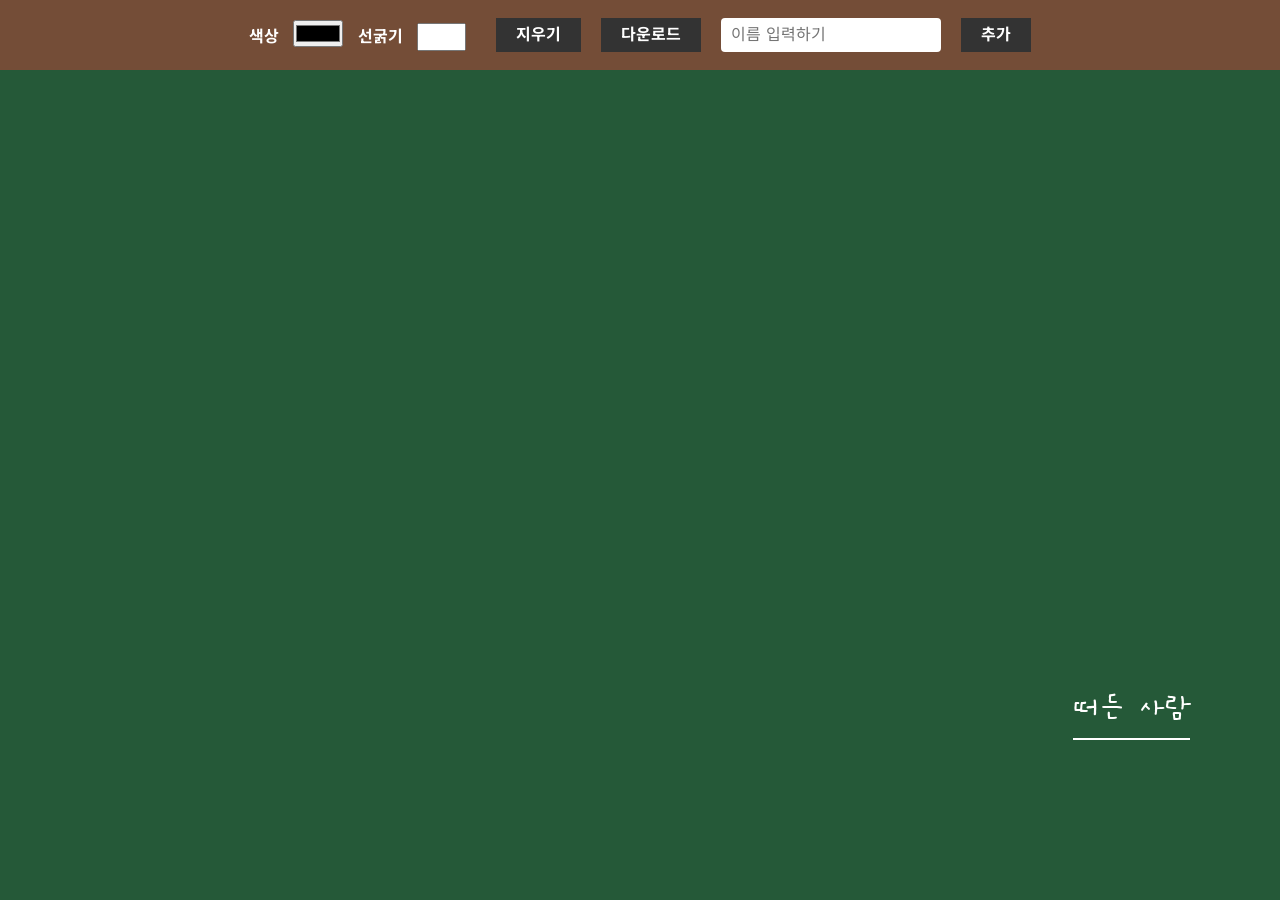
==== commit 20cf2306: "Add files via upload" ====
--- a/index.html
+++ b/index.html
@@ -1,649 +1,187 @@
 <!DOCTYPE html>
-<html lang="ko">
+<html lang="en">
 <head>
     <meta charset="UTF-8">
     <meta name="viewport" content="width=device-width, initial-scale=1.0">
-    <title>FMK Copycat</title>
-    <script src="https://code.jquery.com/jquery-3.7.1.min.js"></script>
-    
+    <title>칠판 낙서장</title>
     <link rel="preconnect" href="https://fonts.googleapis.com">
     <link rel="preconnect" href="https://fonts.gstatic.com" crossorigin>
-    <link rel="stylesheet" href="./reset.css">
-    <link href="https://fonts.googleapis.com/css2?family=Montserrat:wght@300;500;700&family=Noto+Sans+KR:wght@300;500&display=swap" rel="stylesheet">
-
+    <link href="https://fonts.googleapis.com/css2?family=Asta+Sans:wght@300..800&family=Black+Han+Sans&family=Do+Hyeon&family=DotGothic16&family=Gaegu&family=Gamja+Flower&family=Grandiflora+One&family=Gugi&family=Jua&family=Noto+Sans+KR:wght@100&family=Single+Day&display=swap" rel="stylesheet">
+    <link rel="stylesheet" href="./reset.css" >
     <style>
-        /* 기본 여백 초기화 */
-        * {
-            margin: 0;
-            padding: 0;
-            box-sizing: border-box;
+        #container {
+            width: 100%;
+            display: flex;
+            flex-direction: column;
+            justify-content: center;
+            align-items: center;
+            position: relative; 
         }
 
-        body {
-            font-family: 'Montserrat', 'Noto Sans KR', sans-serif; 
-        }
-
-        a {
-            text-decoration: none;
-            color: inherit;
-        }
-
-        /* --- Header 스타일 --- */
-        header {
-            width: 100%;
-            position: fixed;
-            left: 0;
-            top: 0;
-            color: white;
-            transition: color 0.4s;
-            z-index: 100;
-        }
-
-        /* 새로 추가된 배경 블러 레이어 */
-        .header-bg {
-            position: absolute;
-            top: 0;
-            left: 0;
+        #toolbar {
             width: 100%;
             height: 70px;
-            background-color: transparent;
-            transition: background-color 0.4s, backdrop-filter 0.4s;
-            z-index: -1;
-        }
+            background-color: #744d37;
 
-        header.on .header-bg {
-            backdrop-filter: blur(20px);
-            background-color: rgba(255, 255, 255, 0.7);
-        }
-
-        header.on {
-            color: #222;
-        }
-
-        header.on .logo-box img {
-            filter: brightness(0);
-        }
-
-        .header-top {
             display: flex;
-            justify-content: space-between;
-            align-items: center;
-            height: 70px;
-            padding: 0 50px;
-            position: relative;
-        }
-
-        .header-left {
-            display: flex;
+            justify-content: center;
             align-items: center;
             gap: 20px;
         }
 
-        .logo-box {
-            width: 100px;
-            height: 40px;
-            display: flex;
-            align-items: center;
+        #toolbar div * {
+            color: rgb(255, 255, 255);
+            font-weight: bold;
+            margin-right: 10px;
+        }
+
+        #toolbar button {
+            border: none;
+            background-color: #333;
+            font-weight: bold;
+            color: white;
+            padding: 5px 20px;
             cursor: pointer;
         }
 
-        .logo-box img {
-            width: 100%;
-            height: auto;
-            object-fit: cover;
-            transition: filter 0.4s;
+        #nameInput {
+            padding: 5px 10px;
+            border: none;
+            outline: none;
+            border-radius: 4px;
         }
 
-        .divider {
-            width: 1px;
-            height: 12px;
-            background-color: currentColor;
-            opacity: 0.5;
+        #canvas {
+            background-color: #255938; 
+            background-image: url('https://blog.kakaocdn.net/dna/cmseu8/btq6Z9KJYXo/AAAAAAAAAAAAAAAAAAAAAJ1luNmhHJ240C2OYRHWfJFK3JPMgT6dyWEsIkGCHGYw/img.jpg?credential=yqXZFxpELC7KVnFOS48ylbz2pIh7yKj8&expires=1782831599&allow_ip=&allow_referer=&signature=4Ct4zIYTvz0uRhNgsiQxOIpBUio%3D');
+            /* background-size: cover; */ 
+            /* background-position: center; */
+            cursor: url("data:image/svg+xml;utf8,<svg xmlns='http://www.w3.org/2000/svg' width='24' height='24'><text y='20' font-size='20'>✏️</text></svg>") 0 20, auto;
         }
 
-        .subtitle {
-            font-size: 14px;
-            font-weight: 300;
-        }
-
-        /* --- 메인 메뉴 & 서브 메뉴 --- */
-        .main-menu {
-            display: flex;
-            gap: 60px;
+        #noisy-list {
             position: absolute;
-            left: 50%;
-            transform: translateX(-50%);
-            height: 70px;
-            transition: gap 0.4s ease;
-        }
-
-        header.expand .main-menu {
-            gap: 120px; 
-        }
-
-        .main-menu > li {
-            position: relative;
-            height: 100%;
-            display: flex;
-            justify-content: center;
-        }
-
-        .main-tit {
-            display: flex;
-            align-items: center;
-            height: 100%;
-            font-size: 16px;
-            font-weight: 500;
-        }
-
-        .sub-menu {
-            position: absolute;
-            top: 70px;
-            left: 50%;
-            transform: translateX(-50%);
-            width: max-content;
+            bottom: 150px;
+            right: 90px;
+            color: white;
+            font-family: "Gaegu", sans-serif;
+            font-size: 32px;
             text-align: center;
-            padding-top: 15px;
-            padding-bottom: 30px;
-            display: none;
-        }
-
-        .sub-menu li {
-            margin-bottom: 15px;
-        }
-
-        .sub-menu a {
-            font-size: 14px;
-            font-weight: 400;
-            color: #666;
-            transition: color 0.2s, font-weight 0.2s;
-        }
-
-        .sub-menu a:hover {
-            color: #000;
-            font-weight: 700;
-        }
-
-        .header-right {
-            width: 100px;
-        }
-
-        /* --- 공통 Section 스타일 --- */
-        section {
-            width: 100%;
-            height: 100vh;
-            display: flex;
-        }
-
-        /* --- 공통 텍스트 폰트 스타일 (sec3, sec4 공용) --- */
-
-        .sec-header-wrap {
-            display: flex;
-            gap: 20px;
-            margin-bottom: 40px;
-            margin-left: -50px;
-        }
-
-        .sec-num {
-            font-size: 14px;
-            font-weight: 700;
-            margin-top: 8px;
             
         }
 
-        .sec-title {
-            font-size: 42px;
-            font-weight: 700;
-            line-height: 1.1;
-            letter-spacing: -1px;
+        #noisy-list .title {
+            border-bottom: 2px solid white;
+            padding-bottom: 5px;
+            margin-bottom: 10px;
         }
-
-        .sec-desc {
-            font-size: 15px;
-            font-weight: 400;
-            line-height: 1.6;
-            color: #666;
-            margin-bottom: 60px;
-            margin-left: -50px;
-            
-            /* background-color: aqua; */
-            width: 600px;
-        }
-
-        .sec-btn {
-            font-size: 12px;
-            font-weight: 700;
-            color: #000;
-            text-decoration: underline;
-            text-underline-offset: 4px;
-            letter-spacing: 0.5px;
-            width: fit-content;
-        }
-
-        /* --- 공통 썸네일 아이템 스타일 --- */
-        .thumb-item {
-            width: 70px;
-            height: 70px;
-            cursor: pointer;
-            border: 1px solid transparent;
-            transition: border 0.3s ease;
-        }
-
-        .thumb-item img {
-            width: 100%;
-            height: 100%;
-            object-fit: cover;
-            filter: blur(2px); 
-            transition: filter 0.3s ease;
-        }
-
-        .thumb-item.active {
-            border: 1px solid #000;
-        }
-
-        .thumb-item.active img,
-        .thumb-item:hover img {
-            filter: blur(0);
-        }
-
-        /* 공통 메인 이미지 박스 */
-        .main-img-box {
-            width: 100%;
-            height: 100%;
-        }
-
-        .main-img-box img {
-            width: 100%;
-            height: 100%;
-            object-fit: cover; 
-        }
-
-        /* --- sec1 스타일 --- */
-        .sec1 {
-            background-image: url('https://fmkcos.com/web/upload/appfiles/AIFBrluHGdhkEsW6ewuLoA/11067ee23b1b4bf8148edea03935d5c3.png');
-            background-size: cover;
-            background-position: center;
-            background-repeat: no-repeat;
-            justify-content: flex-start;
-            align-items: center;
-            padding-left: 10%;
-        }
-
-        .hero-text {
-            color: white;
-        }
-
-        .hero-text h2 {
-            font-size: 70px;
-            font-weight: 700;
-            line-height: 1.1;
-            margin-bottom: 20px;
-        }
-
-        .hero-text p {
-            font-size: 18px;
-            font-weight: 300;
-        }
-
-        /* --- sec2 배너 스타일 --- */
-        .sec2 {
-            height: 50vh;
-            background-color: #fff;
-            display: flex;
-            align-items: center;
-            justify-content: center;
-            position: relative;
-        }
-
-        .sec2-banner {
-            width: 95%;
-            height: 70%;
-            position: relative;
-            background-image: url('https://fmkcos.com/web/upload/appfiles/AIFBrluHGdhkEsW6ewuLoA/9d6bb64f0ad6b48d5be65b8985c93d46.png');
-            background-size: cover;
-            background-position: center;
-            background-repeat: no-repeat;
-            margin-bottom: 50px;
-        }
-
-        .banner-tag-left {
-            position: absolute;
-            top: 30px;
-            left: 40px;
-            font-size: 11px;
-            font-weight: 700;
-            letter-spacing: 0.5px;
-            color: #000;
-        }
-
-        .banner-tag-right {
-            position: absolute;
-            top: 30px;
-            right: 40px;
-            font-size: 11px;
-            font-weight: 500;
-            letter-spacing: 0.5px;
-            color: #000;
-        }
-
-        .banner-content {
-            position: absolute;
-            top: 50%;
-            left: 50%;
-            transform: translate(-50%, -50%);
-            text-align: center;
-            width: 100%;
-        }
-
-        .banner-sub {
-            font-size: 12px;
-            font-weight: 500;
-            color: #000;
-            margin-bottom: 16px;
-            letter-spacing: -0.3px;
-        }
-
-        .banner-main {
-            font-size: 32px;
-            font-weight: 700;
-            line-height: 1.25;
-            color: #000;
-            margin-bottom: 24px;
-            letter-spacing: -0.5px;
-        }
-
-        .banner-btn {
-            font-size: 11px;
-            font-weight: 500;
-            color: #000;
-            text-decoration: underline;
-            text-underline-offset: 4px;
-            letter-spacing: 1px;
-        }
-
-        .sec2-bottom-title {
-            position: absolute;
-            bottom: 25px;
-            left: 50px;
-            font-size: 11px;
-            font-weight: 700;
-            letter-spacing: 0.5px;
-            color: #000;
-        }
-
-        /* --- sec3 제품 디테일 스타일 (좌 텍스트, 우 이미지) --- */
-        .sec3 {
-            background-color: #fff;
-            display: flex;
-            flex-direction: row;
-            width: 100%;
-        }
-
-        .sec3-left {
-            width: 45%;
-            padding: 100px 10% 100px 10%;
-            display: flex;
-            flex-direction: column;
-            justify-content: center;
-            position: relative;
-        }
-
-        .sec3-thumb-wrap {
-            position: absolute;
-            right: 25px;
-            bottom: 20px;
-            display: flex;
-            flex-direction: column;
-            gap: 15px;
-            z-index: 10;
-        }
-
-        .sec3-right {
-            width: 55%;
-            background-color: #e6e7eb;
-            display: flex;
-            align-items: center;
-            justify-content: center;
-            position: relative;
-        }
-
-        /* --- sec4 제품 디테일 스타일 (좌 이미지, 우 텍스트) --- */
-        .sec4 {
-            background-color: #fff;
-            display: flex;
-            flex-direction: row;
-            width: 100%;
-        }
-
-        .sec4-left {
-            width: 55%;
-            background-color: #f1f2f3; /* 밝은 쿨그레이 톤 (필요시 조정) */
-            display: flex;
-            align-items: center;
-            justify-content: center;
-            position: relative;
-        }
-
-        .sec4-right {
-            width: 45%;
-            padding: 100px 10% 100px 10%;
-            display: flex;
-            flex-direction: column;
-            justify-content: center;
-            position: relative;
-        }
-
-        .sec4-thumb-wrap {
-            position: absolute;
-            left: 25px; /* sec3와 다르게 왼쪽에 배치 */
-            bottom: 20px;
-            display: flex;
-            flex-direction: column;
-            gap: 15px;
-            z-index: 10;
-        }
-
-        .hoho{
-            height: 50px;
-        }
-
     </style>
 </head>
 <body>
+       <div id="container">
+            <div id="toolbar">
+                <div>
+                    <label for="strokeColor">색상</label>
+                    <input type="color" id="strokeColor" value="#000" />
 
-    <header>
-        <div class="header-bg"></div> <div class="header-top">
-            <div class="header-left">
-                <div class="logo-box">
-                    <img src="https://fmkcos.com/img/common/fmkcos_logo.svg" alt="FMK">
+                    <label for="lwidth">선굵기</label>
+                    <input type="number" id="lwidth" value="2" min="1" max="50" />
                 </div>
-                <div class="divider"></div>
-                <div class="subtitle">Freeze The Power</div>
-            </div>
 
-            <ul class="main-menu">
-                <li>
-                    <a href="#" class="main-tit">About</a>
-                    <ul class="sub-menu">
-                        <li><a href="#">Brand Story</a></li>
-                    </ul>
-                </li>
-                <li>
-                    <a href="#" class="main-tit">Products</a>
-                    <ul class="sub-menu">
-                        <li><a href="#">Rejuvenating</a></li>
-                        <li><a href="#">Brightening</a></li>
-                        <li><a href="#">Set</a></li>
-                    </ul>
-                </li>
-                <li>
-                    <a href="#" class="main-tit">Event</a>
-                    <ul class="sub-menu">
-                        <li><a href="#">Event</a></li>
-                    </ul>
-                </li>
-                <li>
-                    <a href="#" class="main-tit">Community</a>
-                    <ul class="sub-menu">
-                        <li><a href="#">CS Center</a></li>
-                        <li><a href="#">FAQ</a></li>
-                    </ul>
-                </li>
-            </ul>
-
-            <div class="header-right"></div>
-        </div>
-    </header>
-
-    <section class="sec1">
-        <div class="hero-text">
-            <h2>Advanced results,<br>everyday routine.</h2>
-            <p>전문가의 영역을 당신의 일상 루틴으로 확장합니다.</p>
-        </div>
-    </section>
-
-    <section class="sec2">
-        <div class="sec2-banner">
-            <div class="banner-tag-left">▪ MEMBER BENEFIT | EVENT</div>
-            <div class="banner-tag-right">WELCOME COUPON</div>
-            
-            <div class="banner-content">
-                <p class="banner-sub">신규 회원 가입 시 최대 1만원 쿠폰팩 증정</p>
-                <h3 class="banner-main">New member exclusive<br>welcome coupon!</h3>
-                <a href="#" class="banner-btn">VIEW MORE</a>
-            </div>
-        </div>
-        <div class="sec2-bottom-title">▪ OUR PRODUCT LINE</div>
-    </section>
-
-    <section class="sec3">
-        <div class="sec3-left">
-            <div class="sec-header-wrap">
-                <div class="sec-num">01</div>
-                <h3 class="sec-title">fmk Rejuvenating<br>PDRN kit</h3>
+                <button id="reset">지우기</button>
+                <button id="downfile">다운로드</button>
+                
+                <input type="text" id="nameInput" placeholder="이름 입력하기" />
+                <button id="addNameBtn">추가</button>
             </div>
             
-            <p class="sec-desc">
-                전문가의 영역에서 사용되는 PDRN 부스터의 핵심 효능을 집에서도 경험할 수 있도록<br>
-                설계된 인텐시브 홈케어 키트입니다. 고함량 PDRN 부스팅 케어가<br>
-                피부 중심부터 차오르는 탄력을 완성하고,<br>
-                탄력·결·보습의 밀도를 한층 끌어올려 건강하게 빛나는 피부 컨디션을 선사합니다.
-            </p>
+            <canvas id="canvas"></canvas>
 
-            <a href="#" class="sec-btn">VIEW MORE</a>
+            <div id="noisy-list">
+                <div class="title">떠든 사람</div>
+                <div id="nameContainer"></div>
+            </div>
+       </div>
 
-            <div class="sec3-thumb-wrap">
-                <div class="thumb-item active" data-target="sec3" data-img="https://fmkcos.com/img/main/img_slide_1-2_complete.png">
-                    <img src="https://fmkcos.com/img/main/img_slide_1-2_complete.png" alt="thumb1">
-                </div>
-                <div class="thumb-item" data-target="sec3" data-img="https://fmkcos.com/img/main/img_slide_1-3.png">
-                    <img src="https://fmkcos.com/img/main/img_slide_1-3.png" alt="thumb2">
-                </div>
-                <div class="thumb-item" data-target="sec3" data-img="https://fmkcos.com/img/main/img_slide_1-4.png">
-                    <img src="https://fmkcos.com/img/main/img_slide_1-4.png" alt="thumb3">
-                </div>
-            </div>
-        </div>
+      <script>
+            const canvas = document.querySelector("canvas");
+            const toolbar = document.getElementById("toolbar");
+            const nameInput = document.getElementById("nameInput");
+            const nameContainer = document.getElementById("nameContainer");
+            const addNameBtn = document.getElementById("addNameBtn"); // 추가 버튼 변수 생성
 
-        <div class="sec3-right">
-            <div class="main-img-box">
-                <img src="https://fmkcos.com/img/main/img_slide_1-2_complete.png" alt="main-product" id="main-product-img-sec3">
-            </div>
-        </div>
-    </section>
+            canvas.width = window.innerWidth;
+            canvas.height = window.innerHeight - toolbar.offsetHeight;
 
-    <div class="hoho"></div>
+            let canvasOffsetX = canvas.offsetLeft;
+            let canvasOffsetY = canvas.offsetTop;
 
-    <section class="sec4">
-        <div class="sec4-left">
-            <div class="main-img-box">
-                <img src="https://fmkcos.com/img/main/img_slide_2-2_complete.png" alt="main-product" id="main-product-img-sec4">
-            </div>
-        </div>
+            let isDrawing = false;
 
-        <div class="sec4-right">
-            <div class="sec-header-wrap">
-                <div class="sec-num">02</div>
-                <h3 class="sec-title">fmk Brightening<br>vit+kit</h3>
-            </div>
-            
-            <p class="sec-desc">
-                빛이 자연스럽게 반사되는 투명 광채 브라이트닝 케어를 집에서도 경험할 수 있도록<br>
-                설계된 인텐시브 브라이트닝 키트입니다.<br>
-                비타민C와 NAD·NMN 시너지로 완성된 브라이트닝 부스팅 케어가<br>
-                피부 미백 광채의 밀도를 끌어올려 속부터 맑고 건강하게 빛나는 투명한 피부를 완성합니다.
-            </p>
+            let startX;
+            let startY;
+            let lineWidth = 2;
 
-            <a href="#" class="sec-btn">VIEW MORE</a>
+            const ctx = canvas.getContext("2d");
 
-            <div class="sec4-thumb-wrap">
-                <div class="thumb-item active" data-target="sec4" data-img="https://fmkcos.com/img/main/img_slide_2-2_complete.png">
-                    <img src="https://fmkcos.com/img/main/img_slide_2-2_complete.png" alt="thumb1">
-                </div>
-                <div class="thumb-item" data-target="sec4" data-img="https://fmkcos.com/img/main/img_slide_2-3.png">
-                    <img src="https://fmkcos.com/img/main/img_slide_2-3.png" alt="thumb2">
-                </div>
-                <div class="thumb-item" data-target="sec4" data-img="https://fmkcos.com/img/main/img_slide_2-4.png">
-                    <img src="https://fmkcos.com/img/main/img_slide_2-4.png" alt="thumb3">
-                </div>
-            </div>
-        </div>
-    </section>
+            toolbar.addEventListener("change", function(e){
+                if(e.target.id === "strokeColor"){
+                    ctx.strokeStyle = e.target.value;
+                }
 
-    <script>
-        $(function(){
-            $("header").on("mouseenter", function(){
-                $(this).addClass("on expand"); 
-                
-                $(".sub-menu").css("display", "block");
-                let maxSubHeight = 0;
-                $(".sub-menu").each(function(){
-                    if($(this).outerHeight() > maxSubHeight) {
-                        maxSubHeight = $(this).outerHeight();
-                    }
-                });
-                $(".sub-menu").css("display", "none");
-
-                $(".sub-menu").stop().slideDown(300); 
-                $(".header-bg").stop().animate({height: 70 + maxSubHeight + "px"}, 300);
-            });
-
-            $("header").on("mouseleave", function(){
-                $(this).removeClass("expand"); 
-                $(".sub-menu").stop().slideUp(200); 
-                $(".header-bg").stop().animate({height: "70px"}, 200); 
-                
-                if($(window).scrollTop() <= 80){
-                    $(this).removeClass("on");
+                if(e.target.id === 'lwidth'){
+                    lineWidth = e.target.value;
                 }
             });
 
-            $(window).on("scroll", function(){
-                let scrTop = $(window).scrollTop();
-                
-                if(!$("header").hasClass("expand")) {
-                    if(scrTop > 80){
-                        $("header").addClass("on");
-                    }else{
-                        $("header").removeClass("on");
-                    }
+            canvas.addEventListener("mousedown", function(e){
+                isDrawing = true;
+                startX = e.clientX;
+                startY = e.clientY;
+            });
+
+            canvas.addEventListener("mousemove", function(e){
+                if(!isDrawing) return;
+                ctx.lineWidth = lineWidth;
+                ctx.lineCap = 'round';
+                ctx.lineTo(e.clientX, e.clientY - canvasOffsetY);
+                ctx.stroke();
+            });
+
+            canvas.addEventListener("mouseup", function(){
+                isDrawing = false;
+                ctx.beginPath();
+            });
+
+            toolbar.addEventListener("click", function(e){
+                if(e.target.id === "reset"){
+                    ctx.clearRect(0,0,canvas.width, canvas.height);
                 }
             });
 
-            // 썸네일 클릭 이벤트 (sec3, sec4 독립적으로 작동하도록 업데이트)
-            $('.thumb-item').on('click', function() {
-                // 어떤 섹션의 썸네일인지 판별
-                let targetSec = $(this).attr('data-target');
-                
-                // 해당 섹션의 썸네일만 active 클래스 제거 및 추가
-                $('.thumb-item[data-target="' + targetSec + '"]').removeClass('active');
-                $(this).addClass('active');
-                
-                // 해당 섹션의 메인 이미지 변경
-                let targetImgUrl = $(this).attr('data-img');
-                $('#main-product-img-' + targetSec).attr('src', targetImgUrl);
+            toolbar.addEventListener("click", function(e){
+                if(e.target.id === "downfile"){
+                    let link = document.createElement("a");
+                    link.download = "drawing.png"; 
+                    link.href = canvas.toDataURL("image/png");
+                    link.click();
+                }
             });
-        });
-    </script>
+
+            function addNoisyPerson() {
+                const nameValue = nameInput.value.trim();
+                if (nameValue !== "") {
+                    const newName = document.createElement("div");
+                    newName.textContent = nameValue;
+                    nameContainer.appendChild(newName);
+                    
+                    nameInput.value = ""; 
+                    nameInput.focus(); 
+                }
+            }
+
+            addNameBtn.addEventListener("click", addNoisyPerson);
+
+      </script>
 </body>
 </html>
